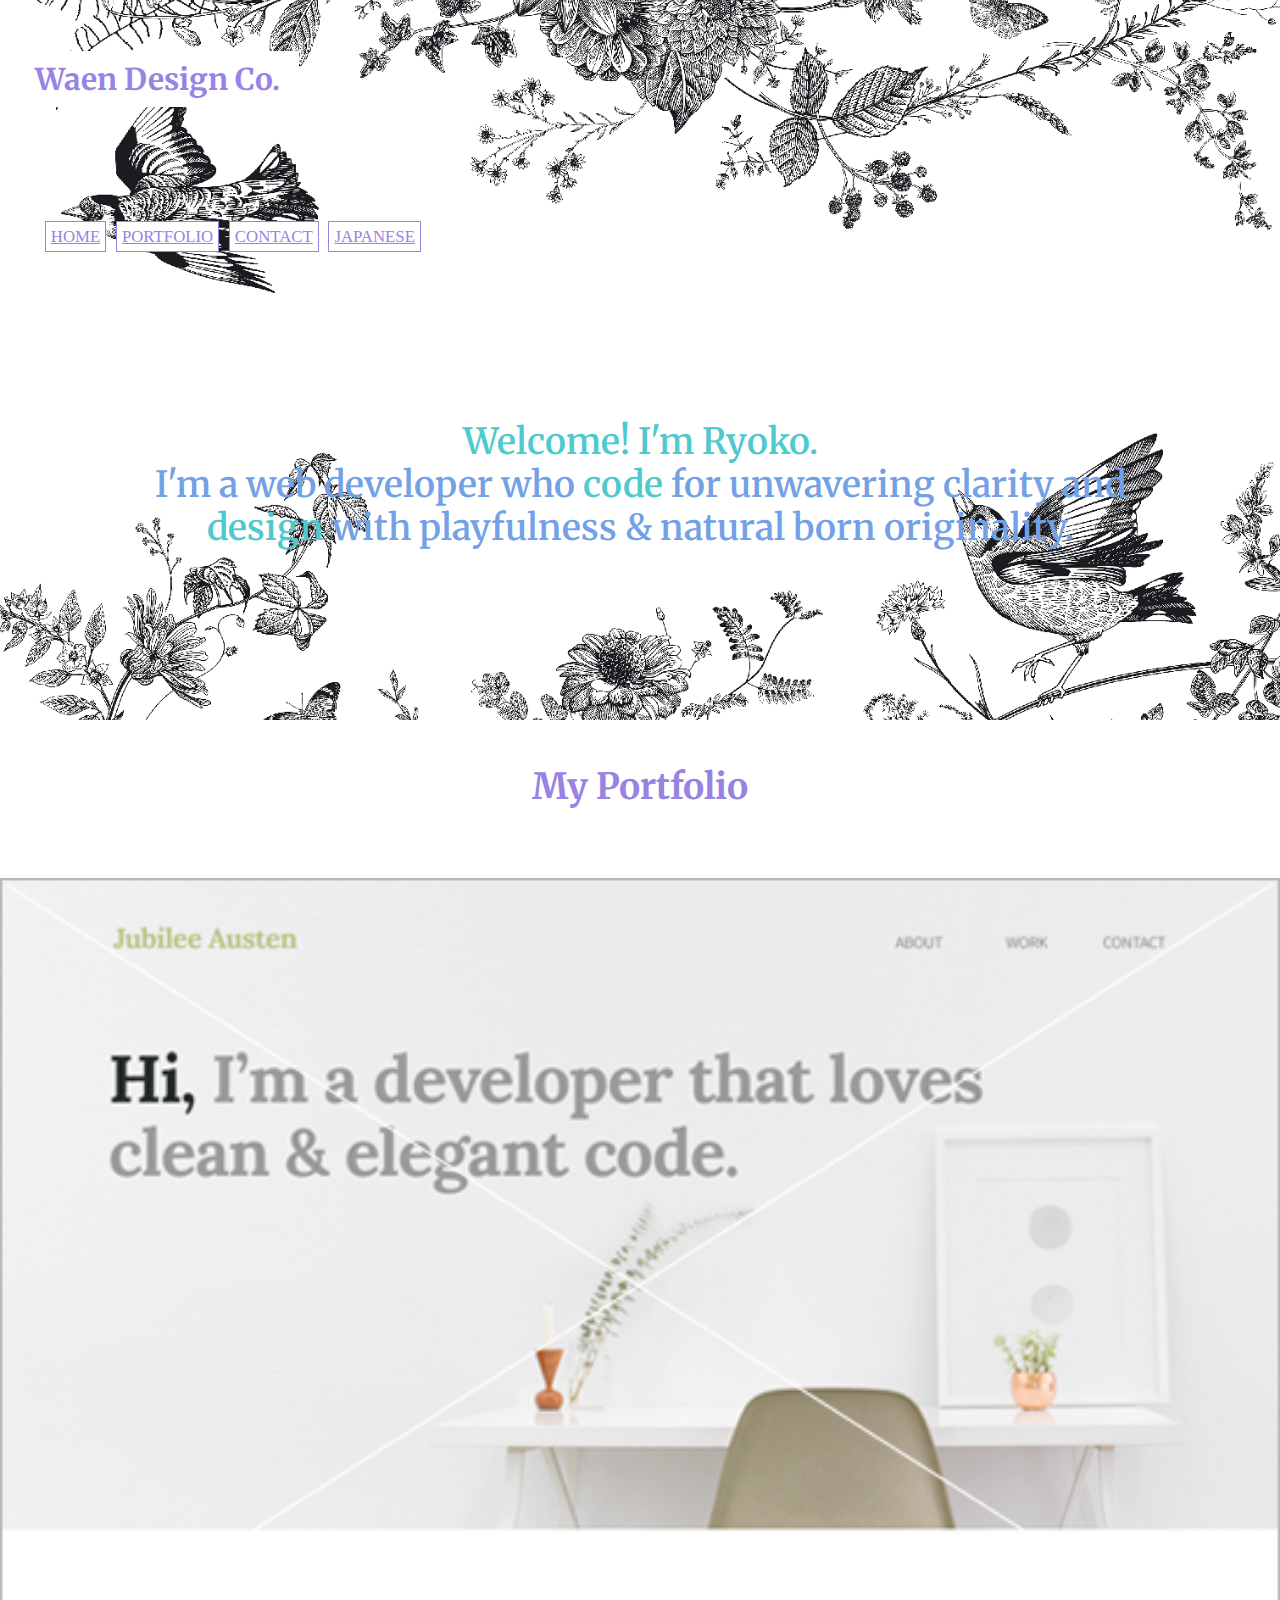
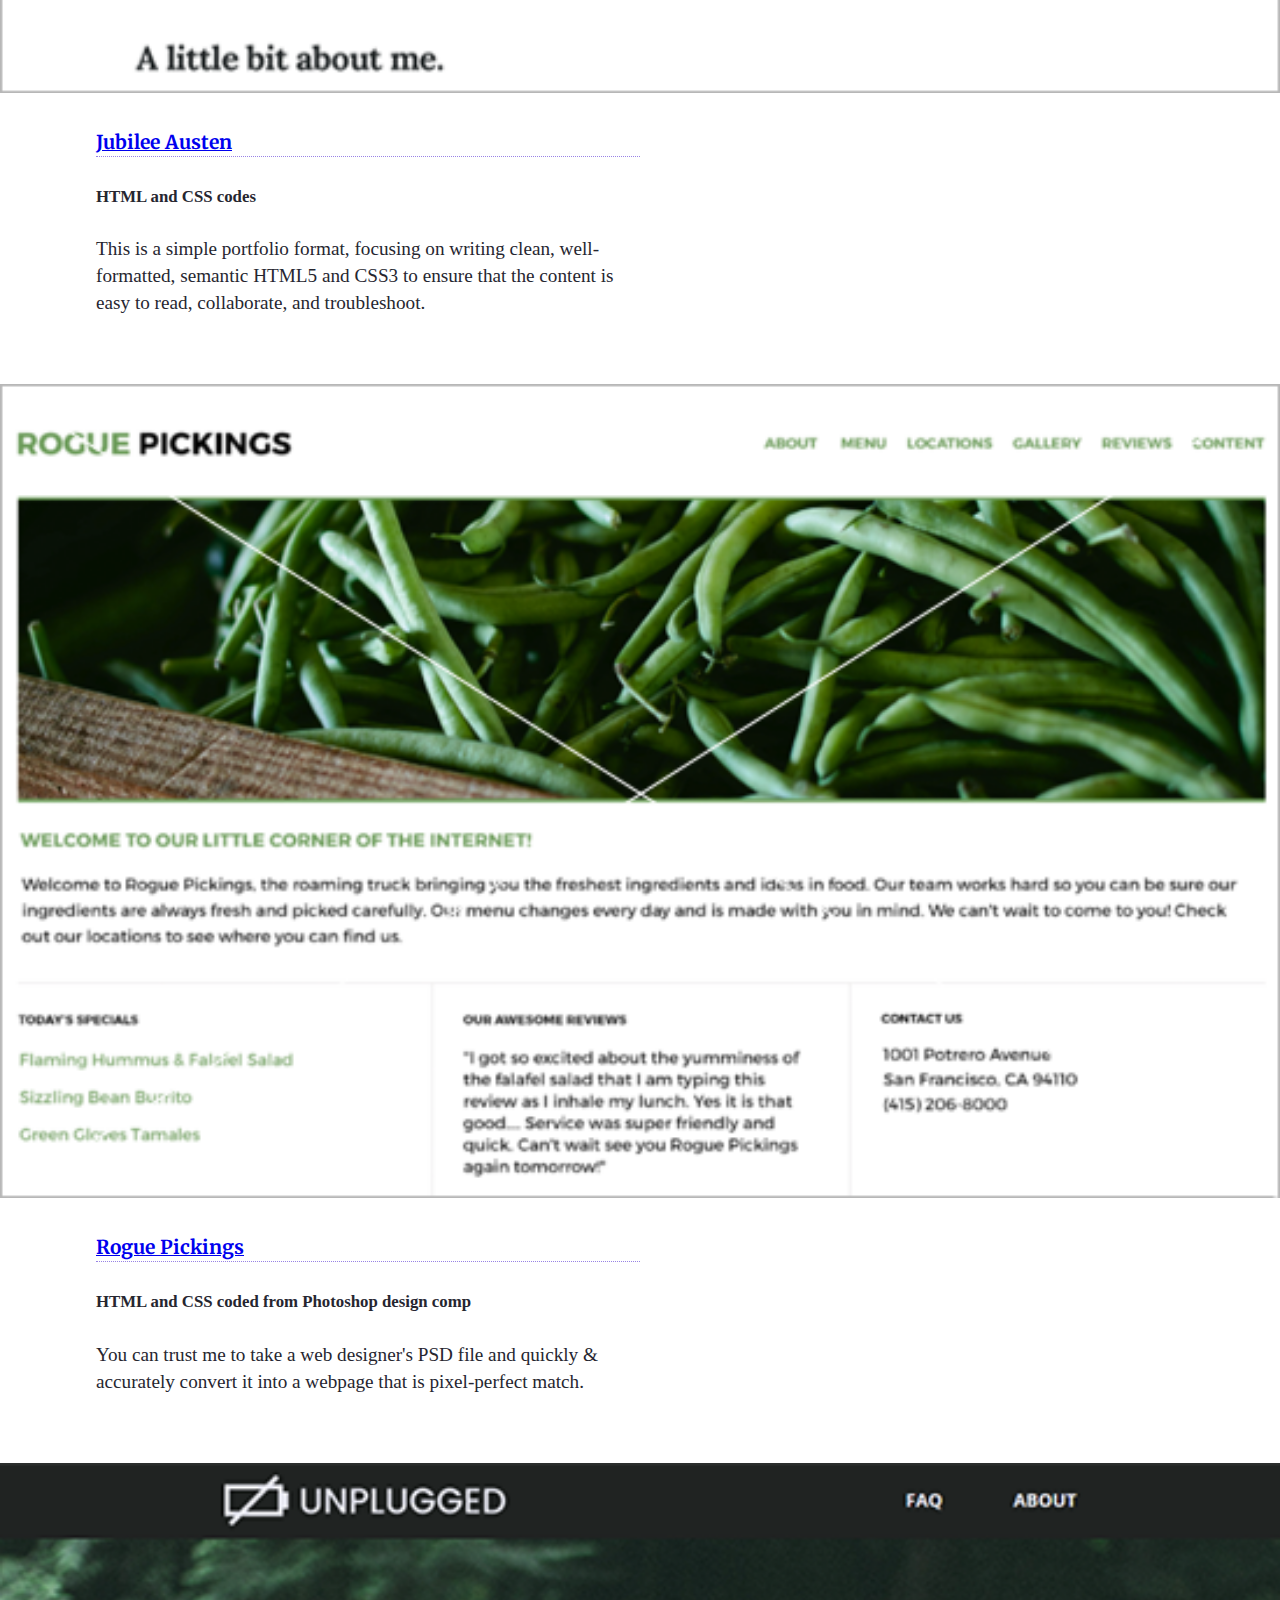
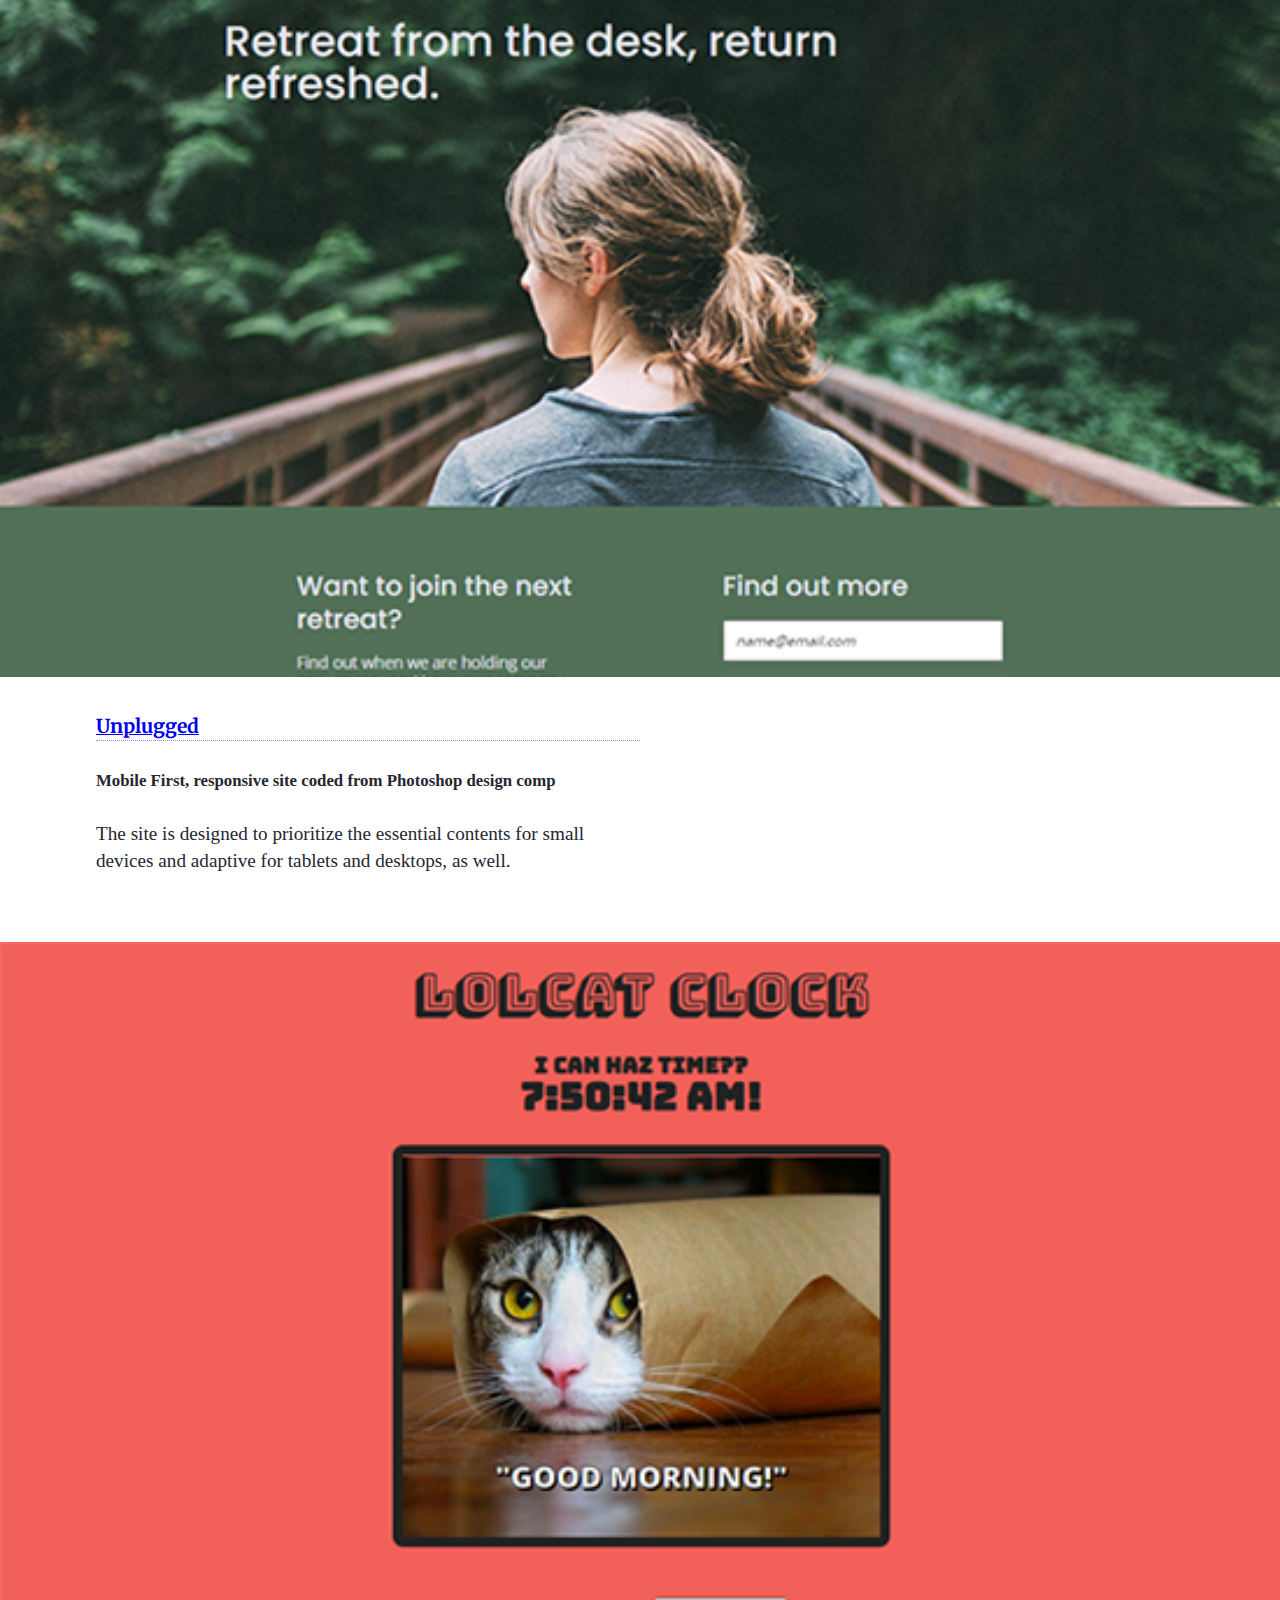
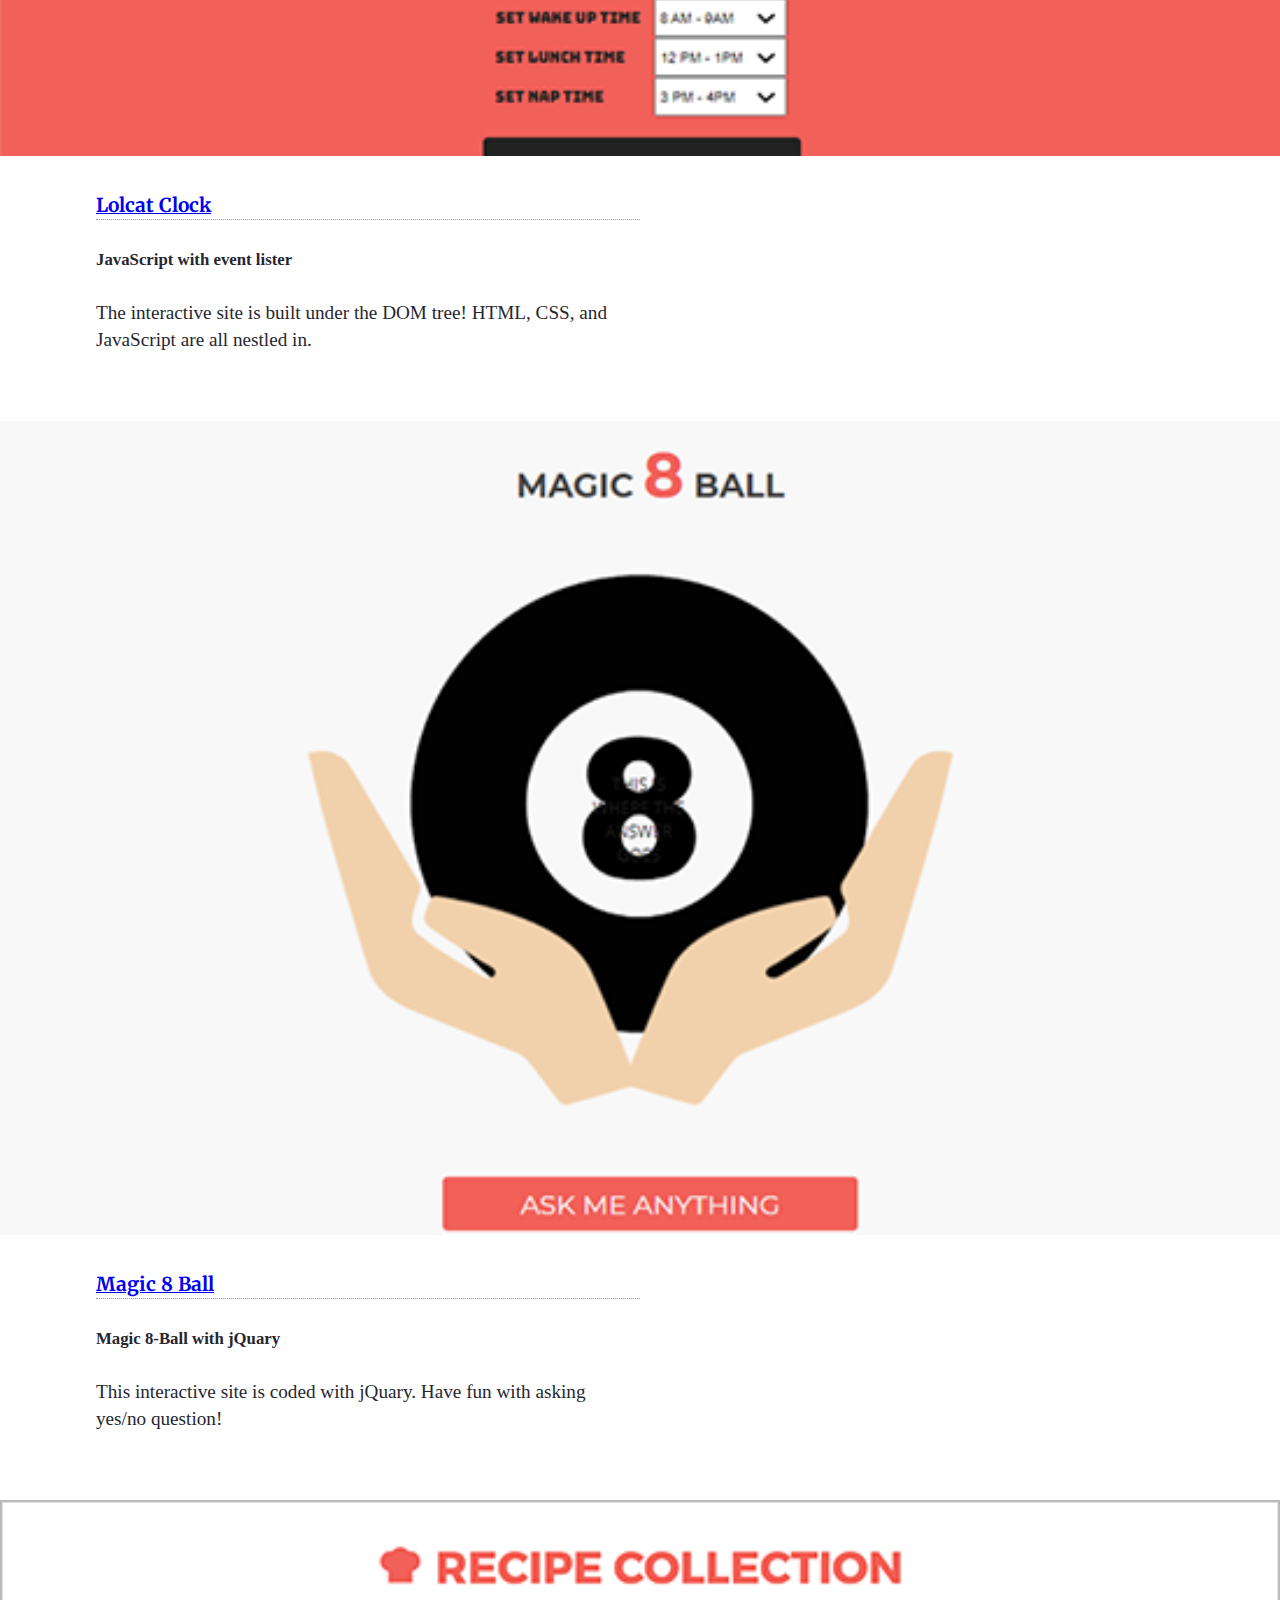
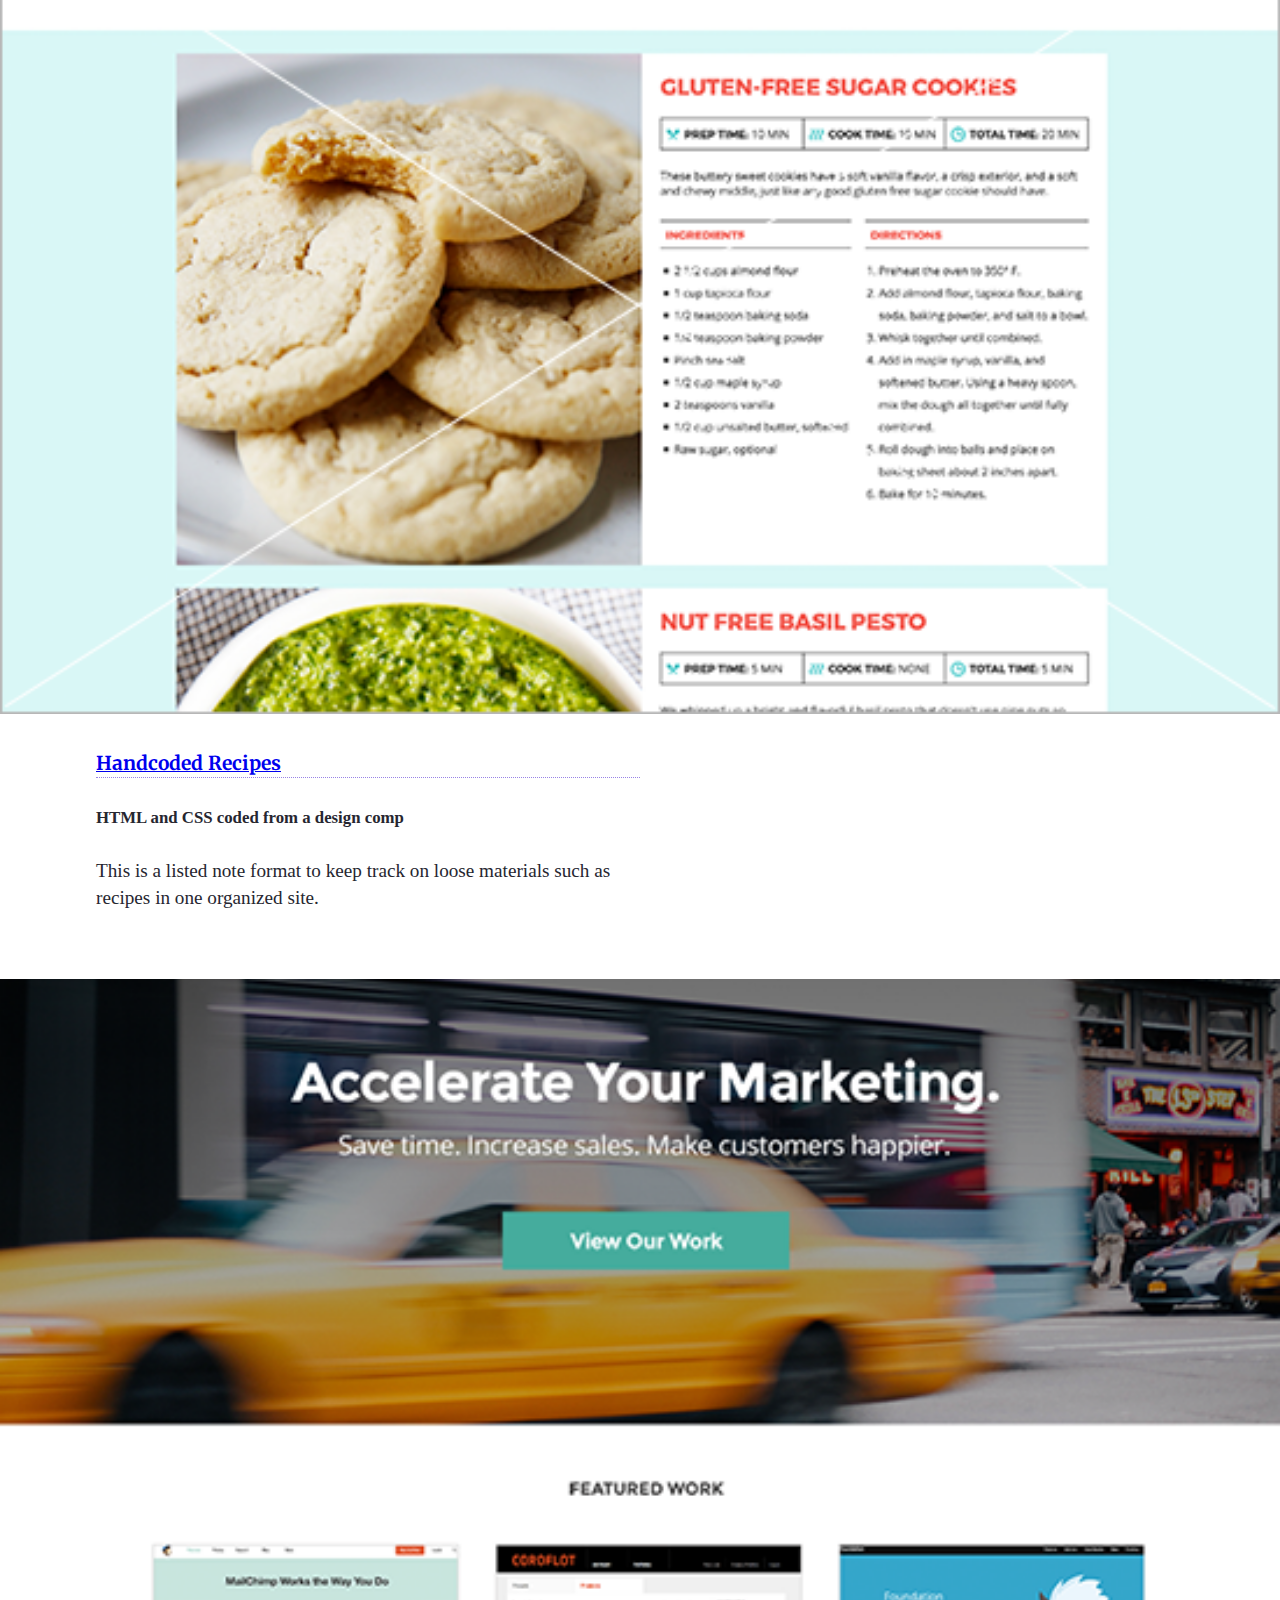
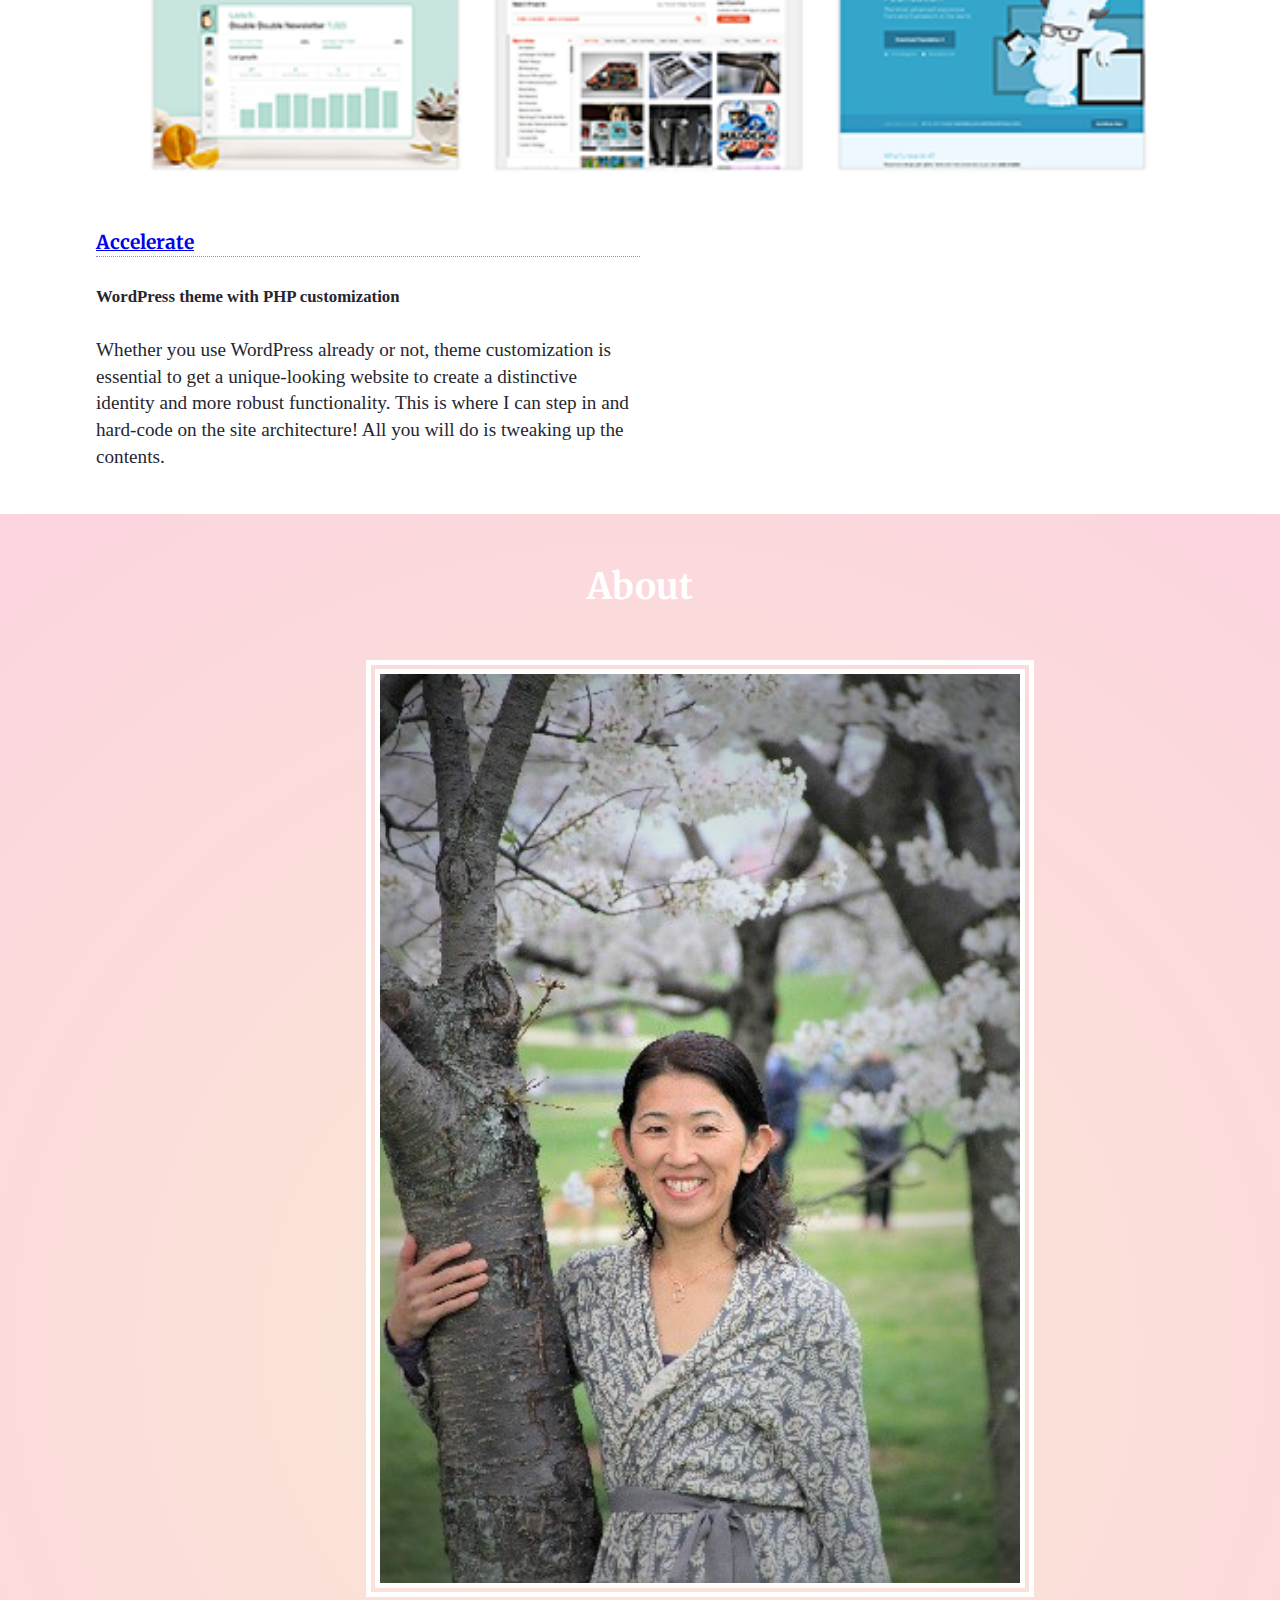
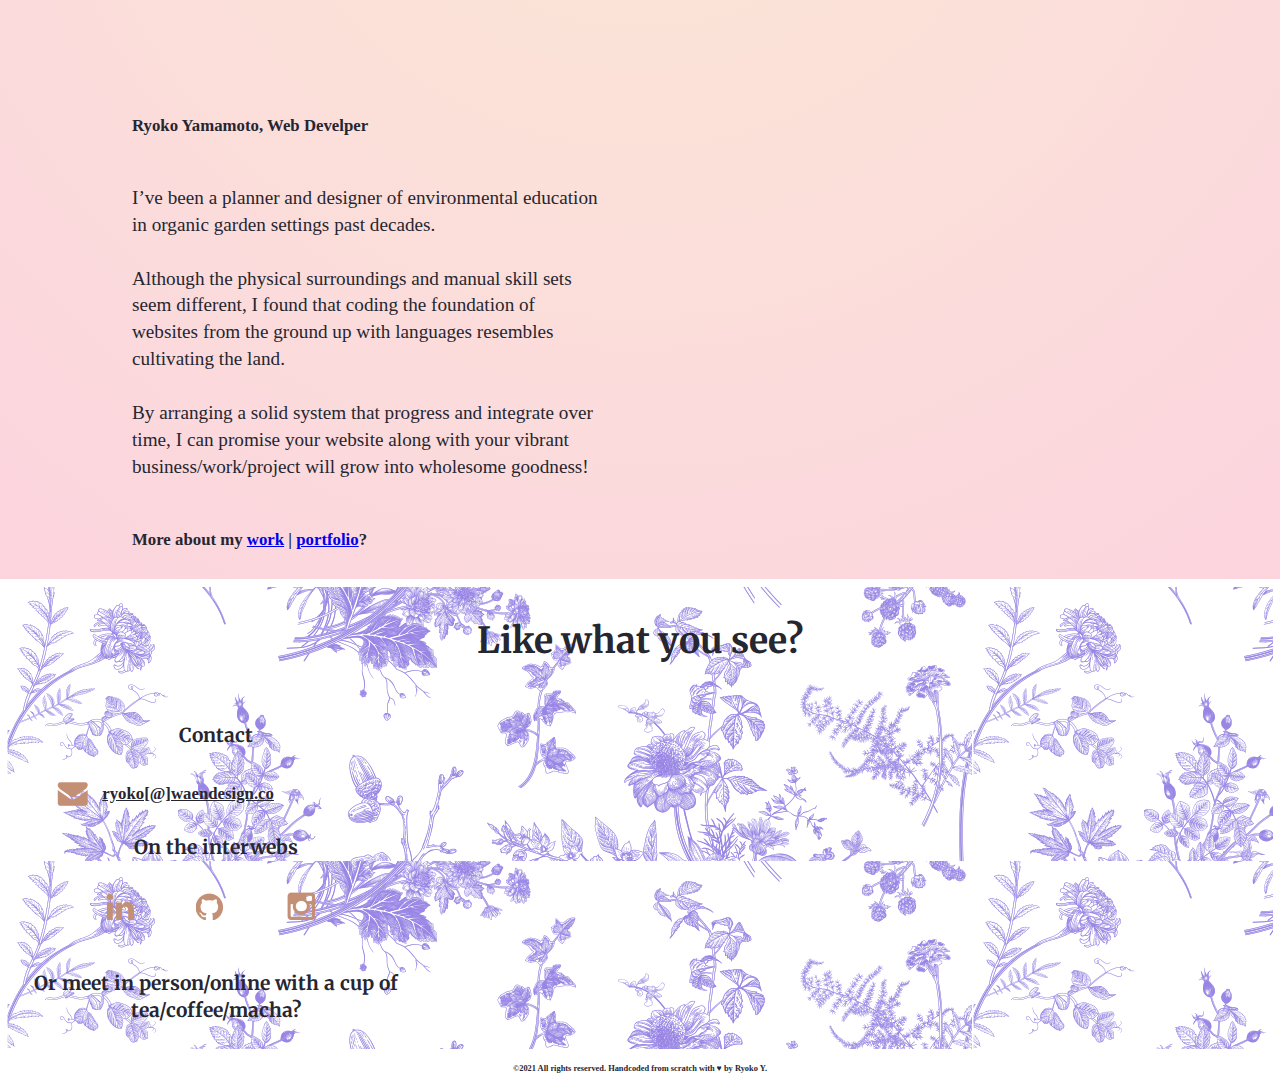
==== index.html @ ccf28d82 "initial commit" ====
<!doctype html>
<html lang="en">

<head>
  <meta charset="utf-8">
  <title>RY | Home</title>
  <meta name="description" content="">
  <meta name="viewport" content="width=device-width, initial-scale=1">

  <meta property="og:title" content="">
  <meta property="og:type" content="">
  <meta property="og:url" content="">
  <meta property="og:image" content="">

  <link rel="manifest" href="site.webmanifest">
  <link rel="apple-touch-icon" href="icon.png">
  <!-- Place favicon.ico in the root directory -->

  <link rel="stylesheet" href="css/normalize.css">
  <link rel="stylesheet" href="css/main.css">
  <link href="https://fonts.googleapis.com/css2?family=Merriweather:wght@700&display=swap" rel="stylesheet" type="text/css">
  <link href="https://fonts.googleapis.com/css2?family=Montserrat:wght@400;600&display=swap" rel="stylesheet" type="text/css">
  <link href="https://fonts.googleapis.com/css2?family=Noto+Sans+JP:wght@400;700&family=Noto+Serif+JP:wght@400;700&display=swap" rel="stylesheet" type="text/css">
  <link rel="stylesheet" href="https://use.fontawesome.com/releases/v5.14.0/css/all.css" integrity="sha384-HzLeBuhoNPvSl5KYnjx0BT+WB0QEEqLprO+NBkkk5gbc67FTaL7XIGa2w1L0Xbgc" crossorigin="anonymous">
  <meta name="theme-color" content="#fafafa">
</head>
  <!-- Hello, welcome to Ryoko's html :) -->
   <body>
  <!-- Add your site or application content here -->
      <header>
        <div class="full-width">
          <div class="half-width">
            <h3>Waen Design Co.</h3>
          </div>
          <div class="half-width">
            <nav>
              <ul>
                <li><a href="index.html">Home</a></li>
                <li><a href="#portfolio">Portfolio</a></li>
                <li><a href="#contact">Contact</a></li>
                <li><a href="japanese/index.html" target="_blank">Japanese</a></li>
              </ul>
            </nav>
         </div>
         <div class="full-width">
           <h2><span>Welcome! I'm Ryoko.</span><br>I'm a web developer who <span>code</span> for unwavering clarity and <span>design</span> with playfulness &amp; natural born originality.</h2>
         </div>
       </div>
      </header>

      <main>
        <!-- Portfolio section -->
        <section id="portfolio">
          <div class="full-width">
            <div class="port-title">
              <h2>My Portfolio</h2>
            </div>
            <article class="pf">
              <div class="image-container"><a href="https://waendesignco.github.io/jubilee-austen-responsive/" target="_blank"><img src="img/jubilee-thumbnail.png" alt="Jubilee website" /></a>
              </div>
              <div class="container">
                <h3><a href="https://waendesignco.github.io/jubilee-austen-responsive/" target="_blank">Jubilee Austen</a></h3>
                <h5>HTML and CSS codes</h5>
                <p>This is a simple portfolio format, focusing on writing clean, well-formatted, semantic HTML5 and CSS3 to ensure that the content is easy to read, collaborate, and troubleshoot.</p>
              </div>
            </article>

            <article class="pf">
              <div class="image-container"><a href="https://waendesignco.github.io/206-rogue-pickings-responsive/" target="_blank"><img src="img/rogue-picklings-thumbnail.png" alt="Rogue website" /></a>
              </div>
              <div class="container">
                <h3><a href="https://waendesignco.github.io/206-rogue-pickings-responsive/" target="_blank">Rogue Pickings</a></h3>
                <h5>HTML and CSS coded from Photoshop design comp</h5>
                <p>You can trust me to take a web designer's PSD file and quickly & accurately convert it into a webpage that is pixel-perfect match.</p>
              </div>
            </article>

            <article class="pf">
              <div class="image-container"><a href="https://waendesignco.github.io/206-unplugged/" target="_blank"><img src="img/unplugged.png" alt="Unplugged" /></a>
              </div>
              <div class="container">
                <h3><a href="https://waendesignco.github.io/206-unplugged/" target="_blank">Unplugged</a></h3>
                <h5>Mobile First, responsive site coded from Photoshop design comp</h5>
                <p>The site is designed to prioritize the essential contents for small devices and adaptive for tablets and desktops, as well.</p>
              </div>
            </article>

            <article class="pf">
              <div class="image-container"><a href="https://waendesignco.github.io/lolcat-clock/" target="_blank"><img src="img/lolcat-clock.png" alt="Lolcat clock" /></a>
              </div>
              <div class="container">
                <h3><a href="https://waendesignco.github.io/lolcat-clock/" target="_blank">Lolcat Clock</a></h3>
                <h5>JavaScript with event lister</h5>
                <p>The interactive site is built under the DOM tree! HTML, CSS, and JavaScript are all nestled in.</p>
              </div>
            </article>

            <article class="pf">
              <div class="image-container"><a href="https://waendesignco.github.io/magic8ball/" target="_blank"><img src="img/magic-8-ball.png" alt="Magic 8 Ball" /></a>
              </div>
              <div class="container">
                <h3><a href="https://waendesignco.github.io/magic8ball/" target="_blank">Magic 8 Ball</a></h3>
                <h5>Magic 8-Ball with jQuary</h5>
                <p>This interactive site is coded with jQuary. Have fun with asking yes/no question!</p>
              </div>
            </article>

            <article class="pf">
              <div class="image-container"><a href="https://waendesignco.github.io/handcoded-recipes/" target="_blank"><img src="img/recipe-thumbnail.png" alt="Three recipes" /></a>
              </div>
              <div class="container">
                <h3><a href="https://waendesignco.github.io/handcoded-recipes/" target="_blank">Handcoded Recipes</a></h3>
                <h5>HTML and CSS coded from a design comp</h5>
                <p>This is a listed note format to keep track on loose materials such as recipes in one organized site.</p>
              </div>
            </article>

            <article class="pf">
              <div class="image-container"><a href="https://waendesignco.github.io/206-accelerate-childtheme/" target="_blank"><img src="img/accelerate.png" alt="Accelerate Homepage" /></a>
              </div>
              <div class="container">
                <h3><a href="https://waendesignco.github.io/206-accelerate-childtheme/" target="_blank">Accelerate</a></h3>
                <h5>WordPress theme with PHP customization</h5>
                <p>Whether you use WordPress already or not, theme customization is essential to get a unique-looking website to create a distinctive identity and more robust functionality. This is where I can step in and hard-code on the site architecture! All you will do is tweaking up the contents.</p>
              </div>
            </article>
          </div>
        </section>

        <!-- About section -->
        <section id="about">
          <div class="full-width">
            <div class="title">
              <h2>About</h2>
            </div>
            <div class="about-image-container">
              <img class="about-img" src="img/about-ryoko.jpg" alt="Ryoko" />
            </div>
            <div class="container">
              <div class="about-container">
                <h5>Ryoko Yamamoto, Web Develper</h5>
                <p>I’ve been a planner and designer of environmental education in organic garden settings past decades.<br><br>Although the physical surroundings and manual skill sets seem different, I found that coding the foundation of websites from the ground up with languages resembles cultivating the land. <br><br>By arranging a solid system that progress and integrate over time, I can promise your website along with your vibrant business/work/project will grow into wholesome goodness!</p>
                <h5>More about my <a href="work/index.html" target="_blank">work</a> | <a href="#portfolio">portfolio</a>?</h5>
              </div>
            </div>
          </div>
        </section>

        <!-- content section -->
        <section id="contact">
          <div class="full-width">
            <div class="contact-title">
              <h2>Like what you see?</h2>
            </div>
            <div class="third-width">
              <contaner>
                <h4>Contact</h4>
                <img id="envelope" src="img/icon-envelope.png" alt="envelope icon" /><a href="mailto:ryoko@waendesign.co">ryoko[@]waendesign.co</a>
              </container>
            </div>
            <div class="third-width">
              <container>
                <h4>On the interwebs</h4>
                <ul id="socialmedia">
                  <li><a href="https://www.linkedin.com/in/yamamoto-ryoko/" target="_blank"><img src="img/icon-linkedin.png" alt="Linkedin icon" /></a></li>
                  <li><a href="https://github.com/waendesignco" target="_blank"><img src="img/icon-github.png" alt="Github icon" /></a></li>
                  <li><a href="https://www.instagram.com/waendesignco/" target="_blank"><img src="img/icon-instagram.png" alt="Instagram icon" /></a></li>
                </ul>
              </container>
            </div>
            <div class="third-width">
              <h4>Or meet in person/online with a cup of tea/coffee/macha?</h4>
            </div>
          </div>
        </section>

        <!-- footer -->
        <footer>
           <div class="full-length">
              <h5>&copy;2021 All rights reserved. Handcoded from scratch with &hearts; by Ryoko Y.</h5>
           </div>
        </footer>
      </main>

  <script src="js/vendor/modernizr-3.11.2.min.js"></script>
  <script src="js/plugins.js"></script>
  <script src="js/main.js"></script>

  <!-- Google Analytics: change UA-XXXXX-Y to be your site's ID. -->
  <script>
    window.ga = function () { ga.q.push(arguments) }; ga.q = []; ga.l = +new Date;
    ga('create', 'UA-XXXXX-Y', 'auto'); ga('set', 'anonymizeIp', true); ga('set', 'transport', 'beacon'); ga('send', 'pageview')
  </script>
  <script src="https://www.google-analytics.com/analytics.js" async></script>
 </body>

</html>
---- css/main.css ----
/*! HTML5 Boilerplate v8.0.0 | MIT License | https://html5boilerplate.com/ */

/* main.css 2.1.0 | MIT License | https://github.com/h5bp/main.css#readme */
/*
 * What follows is the result of much research on cross-browser styling.
 * Credit left inline and big thanks to Nicolas Gallagher, Jonathan Neal,
 * Kroc Camen, and the H5BP dev community and team.
 */

/* ==========================================================================
   Base styles: opinionated defaults
   ========================================================================== */

html {
  color: #222;
  font-size: 1em;
  line-height: 1.4;
}

/*
 * Remove text-shadow in selection highlight:
 * https://twitter.com/miketaylr/status/12228805301
 *
 * Vendor-prefixed and regular ::selection selectors cannot be combined:
 * https://stackoverflow.com/a/16982510/7133471
 *
 * Customize the background color to match your design.
 */

::-moz-selection {
  background: #b3d4fc;
  text-shadow: none;
}

::selection {
  background: #b3d4fc;
  text-shadow: none;
}

/*
 * A better looking default horizontal rule
 */

hr {
  display: block;
  height: 1px;
  border: 0;
  border-top: 1px solid #ccc;
  margin: 1em 0;
  padding: 0;
}

/*
 * Remove the gap between audio, canvas, iframes,
 * images, videos and the bottom of their containers:
 * https://github.com/h5bp/html5-boilerplate/issues/440
 */

audio,
canvas,
iframe,
img,
svg,
video {
  vertical-align: middle;
}

/*
 * Remove default fieldset styles.
 */

fieldset {
  border: 0;
  margin: 0;
  padding: 0;
}

/*
 * Allow only vertical resizing of textareas.
 */

textarea {
  resize: vertical;
}

/* ==========================================================================
   Author's custom styles
   ========================================================================== */
   /****** BASE STYLES ******/
   html {
     height: 100%
   }

   body {
     height: 100%
     font-family: 'Montserrat', sans-serif;
     font-size: 1.5em;
     font-weight: normal;
     color: #262630;
   }

   /****** GRID ******/
   .full-width {
     width: 100%;
     margin: 0 auto;
     overflow: auto;
   }

   .half-width {
     width: 50%;
     float: left;
   }

   /****** HEADER ******/
   header {
     height: 30em;
     background: url('../img/hero-img.png');
     background-size: cover;
     background-position: center;
     overflow: auto;
   }

   .full-width {
     display: flex;
     flex-flow: column;
   }

   header h3 {
     width: 180%;
     margin: 1.7em 0.5em;
     padding: 0.2em;
     background: white;
     border: 1px solid #FFFFFF;
     font-size: 1.25em;
     color: #9883E5;
     text-align: center;
   }

   nav {
     width: 100%;
     display: flex;
     flex-flow: column;
     padding: 1em 1em;
   }

   nav ul {
     width: 100%;
     display: flex;
     justify-content: center;
     align-content: flex-start;
     flex-wrap: wrap;
     margin: 0 1em;
   }

   nav ul li {
     margin: 0.2em;
   }

   nav ul li a {
     background: white;
     border: 0.1em solid #9883E5;
     font-size: 0.7em;
     color: #9883E5;
     text-align: center;
     text-transform: uppercase;
     padding: 0.3em 0.3em;
   }

   header h2 {
     width: 85%;
     clear: both;
     font-family: 'Merriweather', serif;
     font-size: 1em;
     font-weight: 600;
     line-height: 1.2em;
     color: #72A1E5FF;
     margin: auto;
     text-align: center;
   }

   header h2 span {
     font-size: 1em;
     color: #50C9CEFF;
   }

   /****** PORTFOLIO ******/
   #portfolio {
     height: auto;
   }

   .port-title {
   	padding: 0.2em 0;
   	font-family:'Merriweather', serif;
   	font-size: 0.8em;
   	font-weight: bold;
   	color: #9883E5FF;
     text-align:center;
   }

   .pf {
   	 margin: 1em 0;
     overflow: auto;
     width: 100%;
     display: flex;
     flex-flow: column;

   }

   .image-container {
     width: 100%;
     height: auto;
   }

   .image-container img {
     width: 100%;
     padding-left: 0;
     overflow: auto;
   	 float: left;
     display: flex;
     justify-content: center;
   }

   .container {
   	float: left;
   	padding: 0.5em 0 0 0.5em;
   	width: 95%;
   	height: auto;
    box-sizing: border-box;
    text-align: left;
    display: inline-block;
   }

   .container h3 {
     font-size: 0.8em;
     border-bottom: 0.1em dotted #9883E5FF;
   }

   /****** ABOUT ******/
   #about {
     height: auto;
     background: hsla(30, 82%, 91%, 1);
     background: radial-gradient(circle, hsla(30, 82%, 91%, 1) 0%, hsla(344, 87%, 91%, 1) 100%);
     background: -moz-radial-gradient(circle, hsla(30, 82%, 91%, 1) 0%, hsla(344, 87%, 91%, 1) 100%);
     background: -webkit-radial-gradient(circle, hsla(30, 82%, 91%, 1) 0%, hsla(344, 87%, 91%, 1) 100%);
   }

   .title h2 {
     padding: 0.3em 0;
     font-family:'Merriweather', serif;
     font-size: 1em;
     font-weight: bold;
     color: #FFFFFF;
     text-align:center;
  }

   .about-image-container {
     width: 100%;
     height: auto;
     display: flex;
     justify-content: center;
   }

   .about-img {
     width: 50%;
     height: auto;
     border: 0.4em double #FFFFFF;
     margin: auto;
   }

   .about-container {
     display: flex;
     flex-flow: row wrap;
     padding: 0 0.5em;
   }

   h5 {
     font-size: 0.7em;
   }

   p {
     font-size: 0.5em;
     font-weight: lighter;
   }

   h3  {
     font-size: 1em;
     font-family:'Merriweather', serif;
   }

   /****** CONTACT ******/
   .contact-title h2{
     font-family:'Merriweather', serif;
     font-size: 1em;
     font-weight: bold;
     color: #262630;
     text-align:center;
   }

   #contact {
     height: auto;
     background: url('../img/footer-background.png');
     margin: 0.1em;
   }

   #contact .title {
     width: 100%;
     text-align:center;
     margin: auto;
     display: flex;
     justify-content: center;
   }

   h4 {
     text-align: center;
     color: #262630;
     font-family:'Merriweather', serif;
     font-size: 0.8em;
   }

   #envelope {
     padding-left: 2em;
     padding-right: 0.5em;
   }

   #contact a {
     text-align: center;
     color: #262630;
     font-weight: bold;
     font-size: 0.7em;
     padding-bottom: 0.5em;
   }

   ul {
     list-style: none;
   }

   ul#socialmedia {
     display: flex;
     flex-flow: row nowrap;
     text-align: : center;
   }

   ul img {
     margin: 0 auto;
     padding-left: 2.5em;
   }

   footer {
     text-align: center;
     font-size: 0.5em;
   }

   /****** Japanese page ******/
   .jap-serif {
     font-family: 'Noto+Serif+JP', serif;
   }

   .jap-sans {
     font-family: 'Noto+Sans+JP', sans-serif;
   }

   /****** WORK PAGE add later******/
   .temp h2 {
     padding-top: 10em;
     }

   /****** PORTFOLIO PAGE add later******/

   /****** CONTACT PAGE add later******/


/* ==========================================================================
   Helper classes
   ========================================================================== */

/*
 * Hide visually and from screen readers
 */

.hidden,
[hidden] {
  display: none !important;
}

/*
 * Hide only visually, but have it available for screen readers:
 * https://snook.ca/archives/html_and_css/hiding-content-for-accessibility
 *
 * 1. For long content, line feeds are not interpreted as spaces and small width
 *    causes content to wrap 1 word per line:
 *    https://medium.com/@jessebeach/beware-smushed-off-screen-accessible-text-5952a4c2cbfe
 */

.sr-only {
  border: 0;
  clip: rect(0, 0, 0, 0);
  height: 1px;
  margin: -1px;
  overflow: hidden;
  padding: 0;
  position: absolute;
  white-space: nowrap;
  width: 1px;
  /* 1 */
}

/*
 * Extends the .sr-only class to allow the element
 * to be focusable when navigated to via the keyboard:
 * https://www.drupal.org/node/897638
 */

.sr-only.focusable:active,
.sr-only.focusable:focus {
  clip: auto;
  height: auto;
  margin: 0;
  overflow: visible;
  position: static;
  white-space: inherit;
  width: auto;
}

/*
 * Hide visually and from screen readers, but maintain layout
 */

.invisible {
  visibility: hidden;
}

/*
 * Clearfix: contain floats
 *
 * For modern browsers
 * 1. The space content is one way to avoid an Opera bug when the
 *    `contenteditable` attribute is included anywhere else in the document.
 *    Otherwise it causes space to appear at the top and bottom of elements
 *    that receive the `clearfix` class.
 * 2. The use of `table` rather than `block` is only necessary if using
 *    `:before` to contain the top-margins of child elements.
 */

.clearfix::before,
.clearfix::after {
  content: " ";
  display: table;
}

.clearfix::after {
  clear: both;
}

/* ==========================================================================
   EXAMPLE Media Queries for Responsive Design.
   These examples override the primary ('mobile first') styles.
   Modify as content requires.
   ========================================================================== */

@media only screen and (min-width: 35em) {
  /* Style adjustments for viewports that meet the condition */
}

/***** TABLETS *****/
@media (min-width: 768px) {

}

/***** DESKTOPS *****/
@media (min-width: 1200px) {
  .third-width {
    width: 33%;
    float: left;
  }

  header {
    height: 30em;
    background: url('../img/hero-img.png');
    background-size: cover;
    background-position: center;
    overflow: auto;
  }

  header h3 {
    width: 9em;
    margin: 1.7em 0.5em;
    padding: 0.2em;
    background: white;
    border: 1px solid #FFFFFF;
    font-size: 1.25em;
    color: #9883E5;
    text-align: center;
  }

  nav {
    float: right;
    padding: 2.5em 1em;
  }

  nav ul {
    display: flex;
    justify-content: flex-start;
    margin: 0 1em;
  }

  nav ul li {
    margin: 0 0.2em;
  }

  nav ul li a {
    background: white;
    border: 0.1em solid #9883E5;
    font-size: 0.7em;
    color: #9883E5;
    text-align: center;
    text-transform: uppercase;
    padding: 0.3em 0.3em;
  }

  header h2 {
    font-size: 1.5em;
    padding: 3em 0;
  }

  .port-title {
   padding: 0.5em 0;
   font-size: 1em;
  }

  .image {
    padding-left: 2em;
    float: left;
  }
  .container {
   float: left;
   padding: 0.7em 0 0 4em;
   width: 50%;
   height: auto;
   box-sizing: border-box;
   text-align: left;
   display: inline-block;
  }

  /****** ABOUT ******/

  .title h2 {
    padding: 0.5em 0;
    font-family:'Merriweather', serif;
    font-size: 1.5em;
    font-weight: bold;
    color: #FFFFFF;
    text-align:center;
  }

  .about-img {
    border: 0.6em double #FFFFFF;
    display: flex;
    margin: 0 0 3em 5em;
  }

  .about-container {
    display: flex;
    flex-flow: row wrap;
    padding: 0 1.5em;
  }

  p {
    font-size: 0.8em;
    font-weight: lighter;
  }

  h3  {
    font-family:'Merriweather', serif;
  }

  /****** CONTACT ******/
  .contact-title h2{
    font-family:'Merriweather', serif;
    font-size: 1.5em;
    font-weight: bold;
    color: #262630;
    text-align:center;
  }

  #contact {
    height: auto;
    background: url('../img/footer-background.png');
    margin: 0.3em;
  }

  #contact .title {
    text-align:center;
    margin: auto;
  }

  h4 {
    text-align: center;
    color: #262630;
    font-family:'Merriweather', serif;
    font-size: 0.8em;
  }

  #envelope {
    padding-left: 2em;
    padding-right: 0.5em;
  }

  #contact a {
    text-align: center;
    color: #262630;
    font-weight: bold;
    font-size: 0.7em;
    padding-bottom: 0.5em;
  }

  ul {
    list-style: none;
  }

  ul#socialmedia {
    display: flex;
    flex-flow: row nowrap;
    text-align: : center;
  }

  ul img {
    margin: 0 auto;
    padding-left: 3.3em;
  }

  footer {
    text-align: center;
    font-size: 0.5em;
  }
}

@media print,
  (-webkit-min-device-pixel-ratio: 1.25),
  (min-resolution: 1.25dppx),
  (min-resolution: 120dpi) {
  /* Style adjustments for high resolution devices */
}

/* ==========================================================================
   Print styles.
   Inlined to avoid the additional HTTP request:
   https://www.phpied.com/delay-loading-your-print-css/
   ========================================================================== */

@media print {
  *,
  *::before,
  *::after {
    background: #fff !important;
    color: #000 !important;
    /* Black prints faster */
    box-shadow: none !important;
    text-shadow: none !important;
  }

  a,
  a:visited {
    text-decoration: underline;
  }

  a[href]::after {
    content: " (" attr(href) ")";
  }

  abbr[title]::after {
    content: " (" attr(title) ")";
  }

  /*
   * Don't show links that are fragment identifiers,
   * or use the `javascript:` pseudo protocol
   */
  a[href^="#"]::after,
  a[href^="javascript:"]::after {
    content: "";
  }

  pre {
    white-space: pre-wrap !important;
  }

  pre,
  blockquote {
    border: 1px solid #999;
    page-break-inside: avoid;
  }

  /*
   * Printing Tables:
   * https://web.archive.org/web/20180815150934/http://css-discuss.incutio.com/wiki/Printing_Tables
   */
  thead {
    display: table-header-group;
  }

  tr,
  img {
    page-break-inside: avoid;
  }

  p,
  h2,
  h3 {
    orphans: 3;
    widows: 3;
  }

  h2,
  h3 {
    page-break-after: avoid;
  }
}
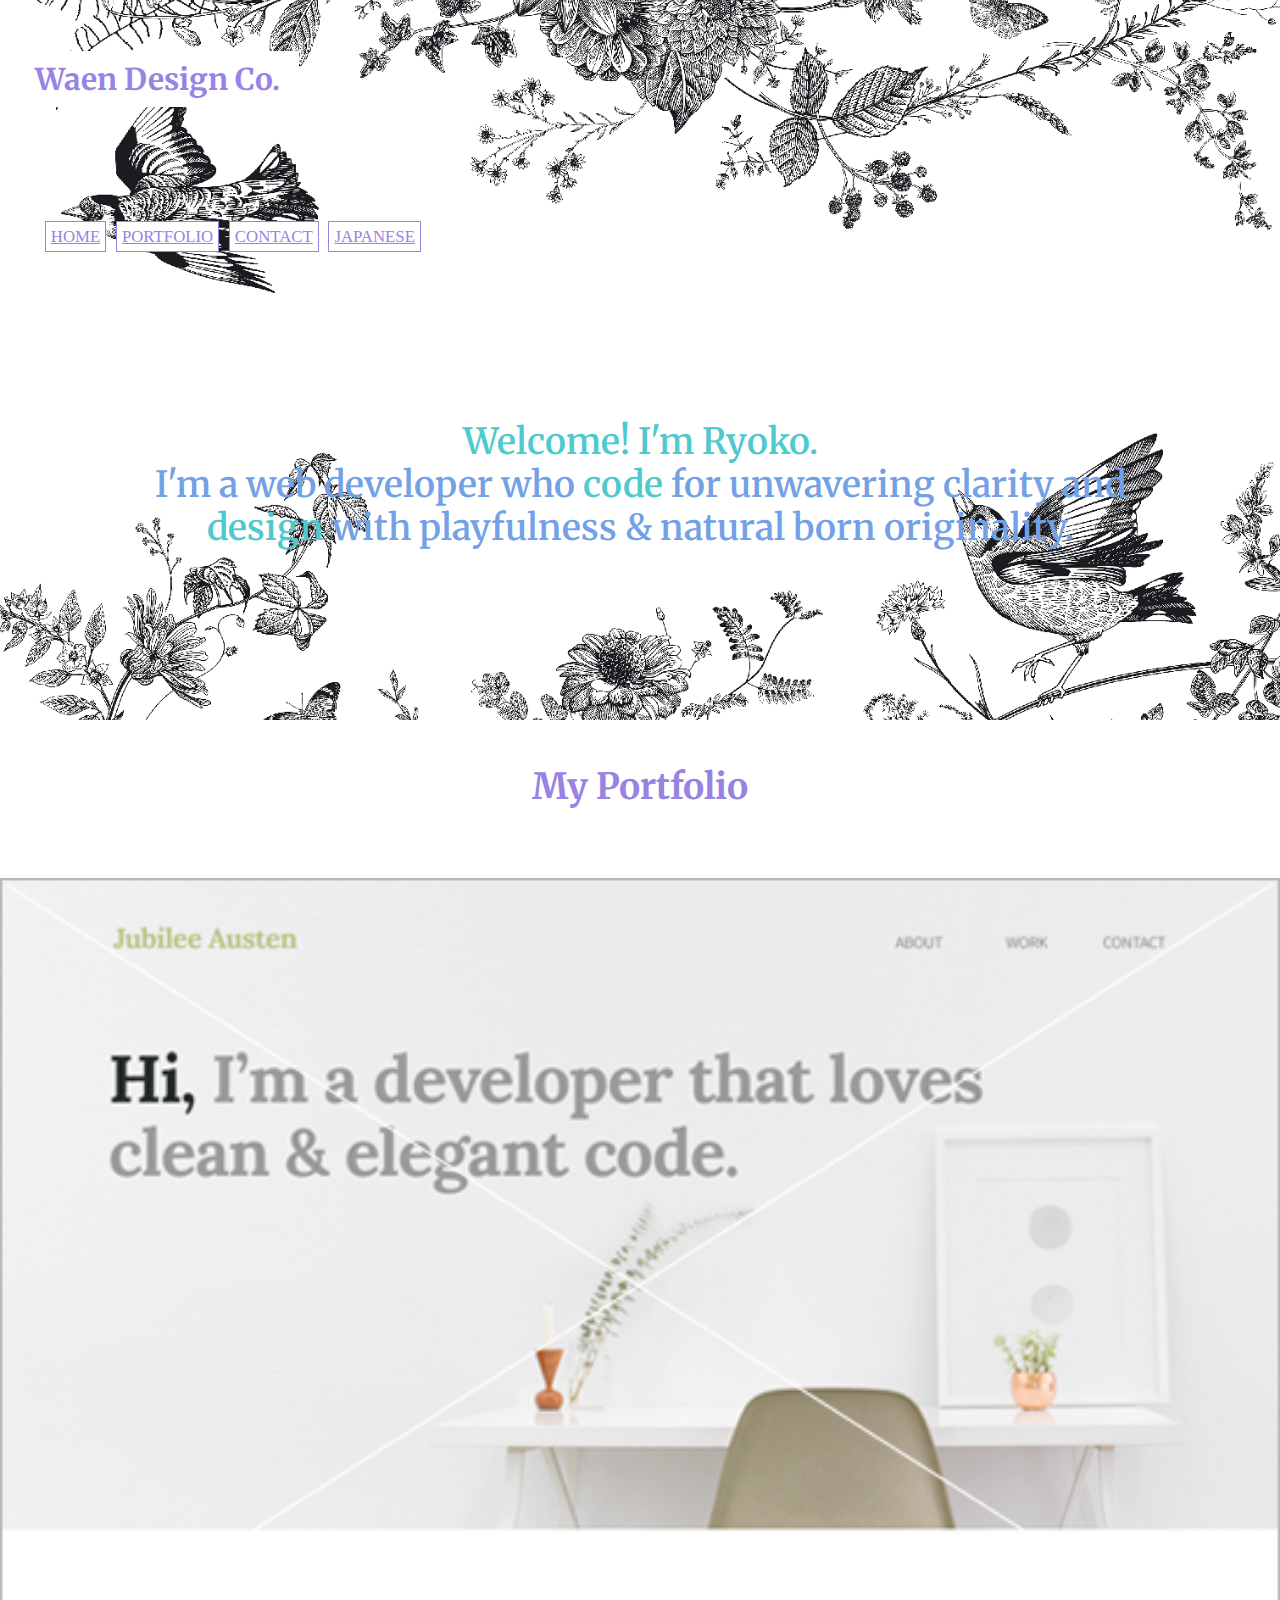
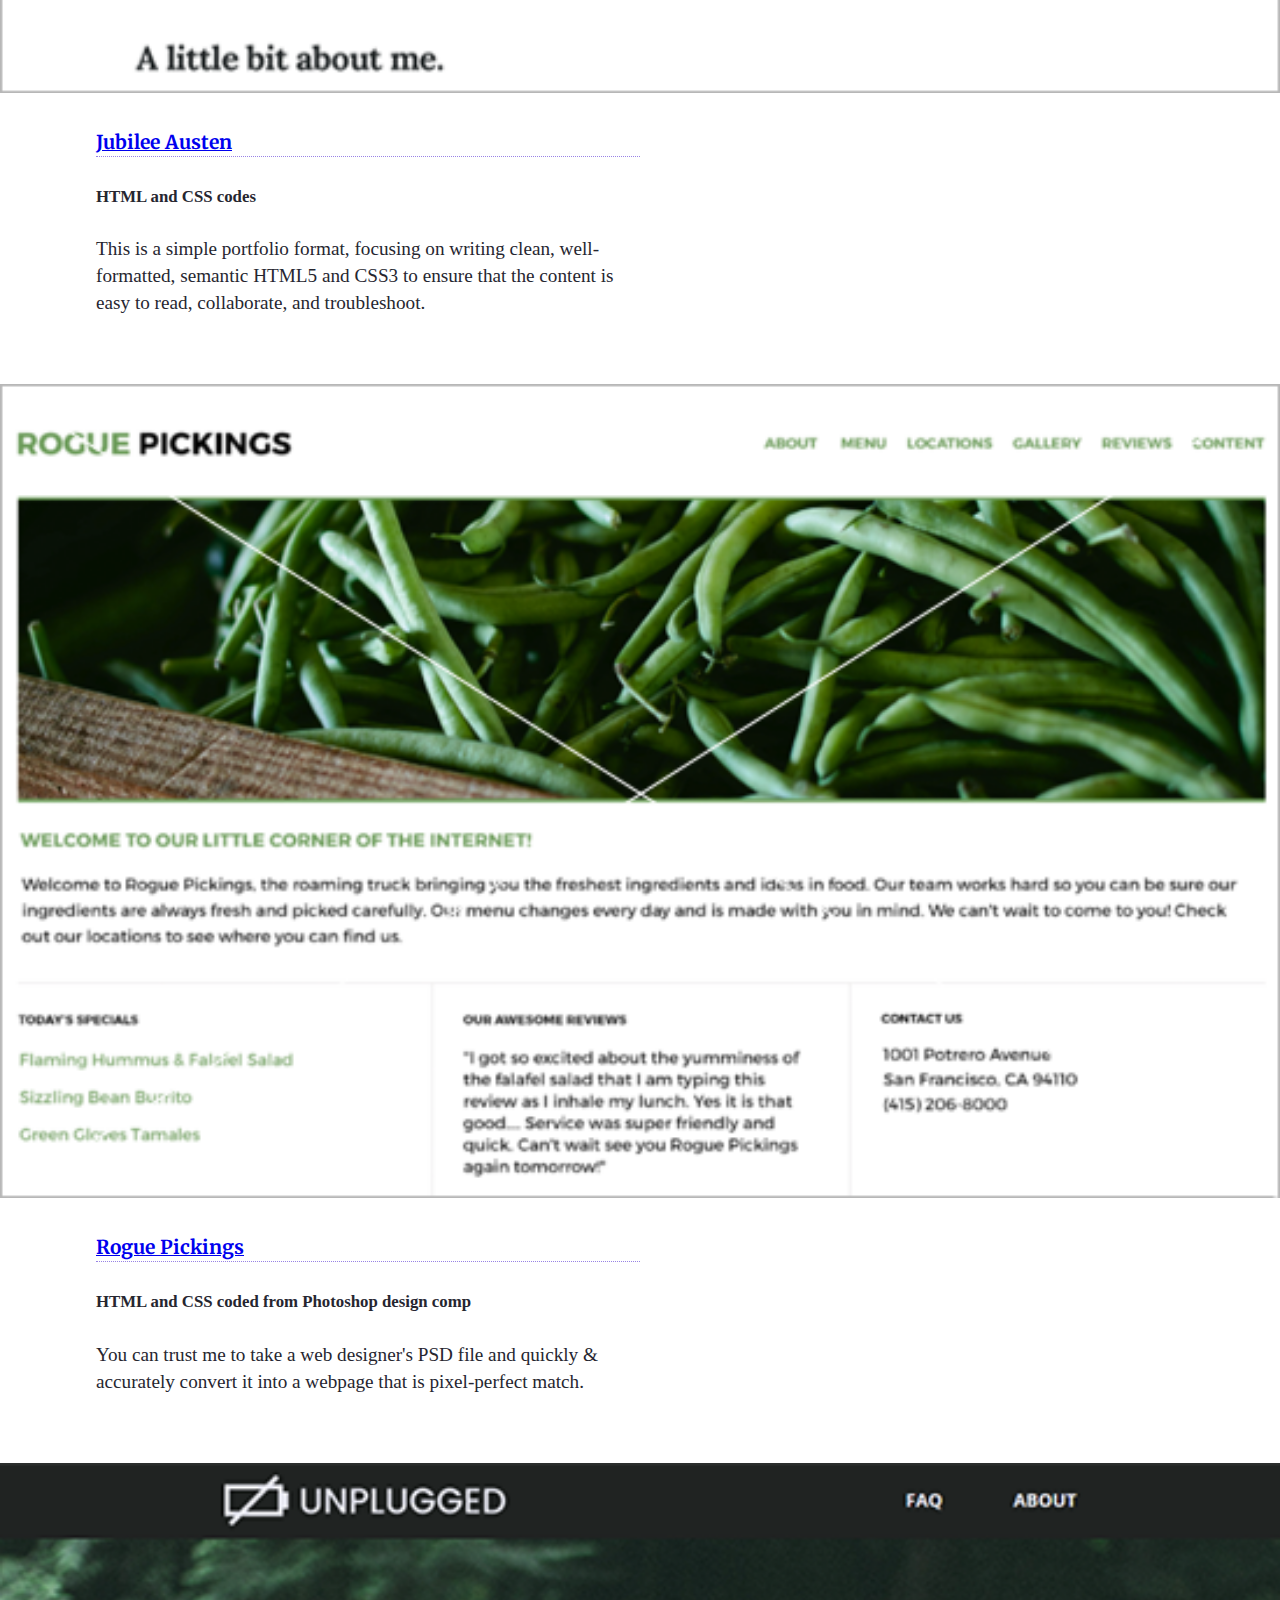
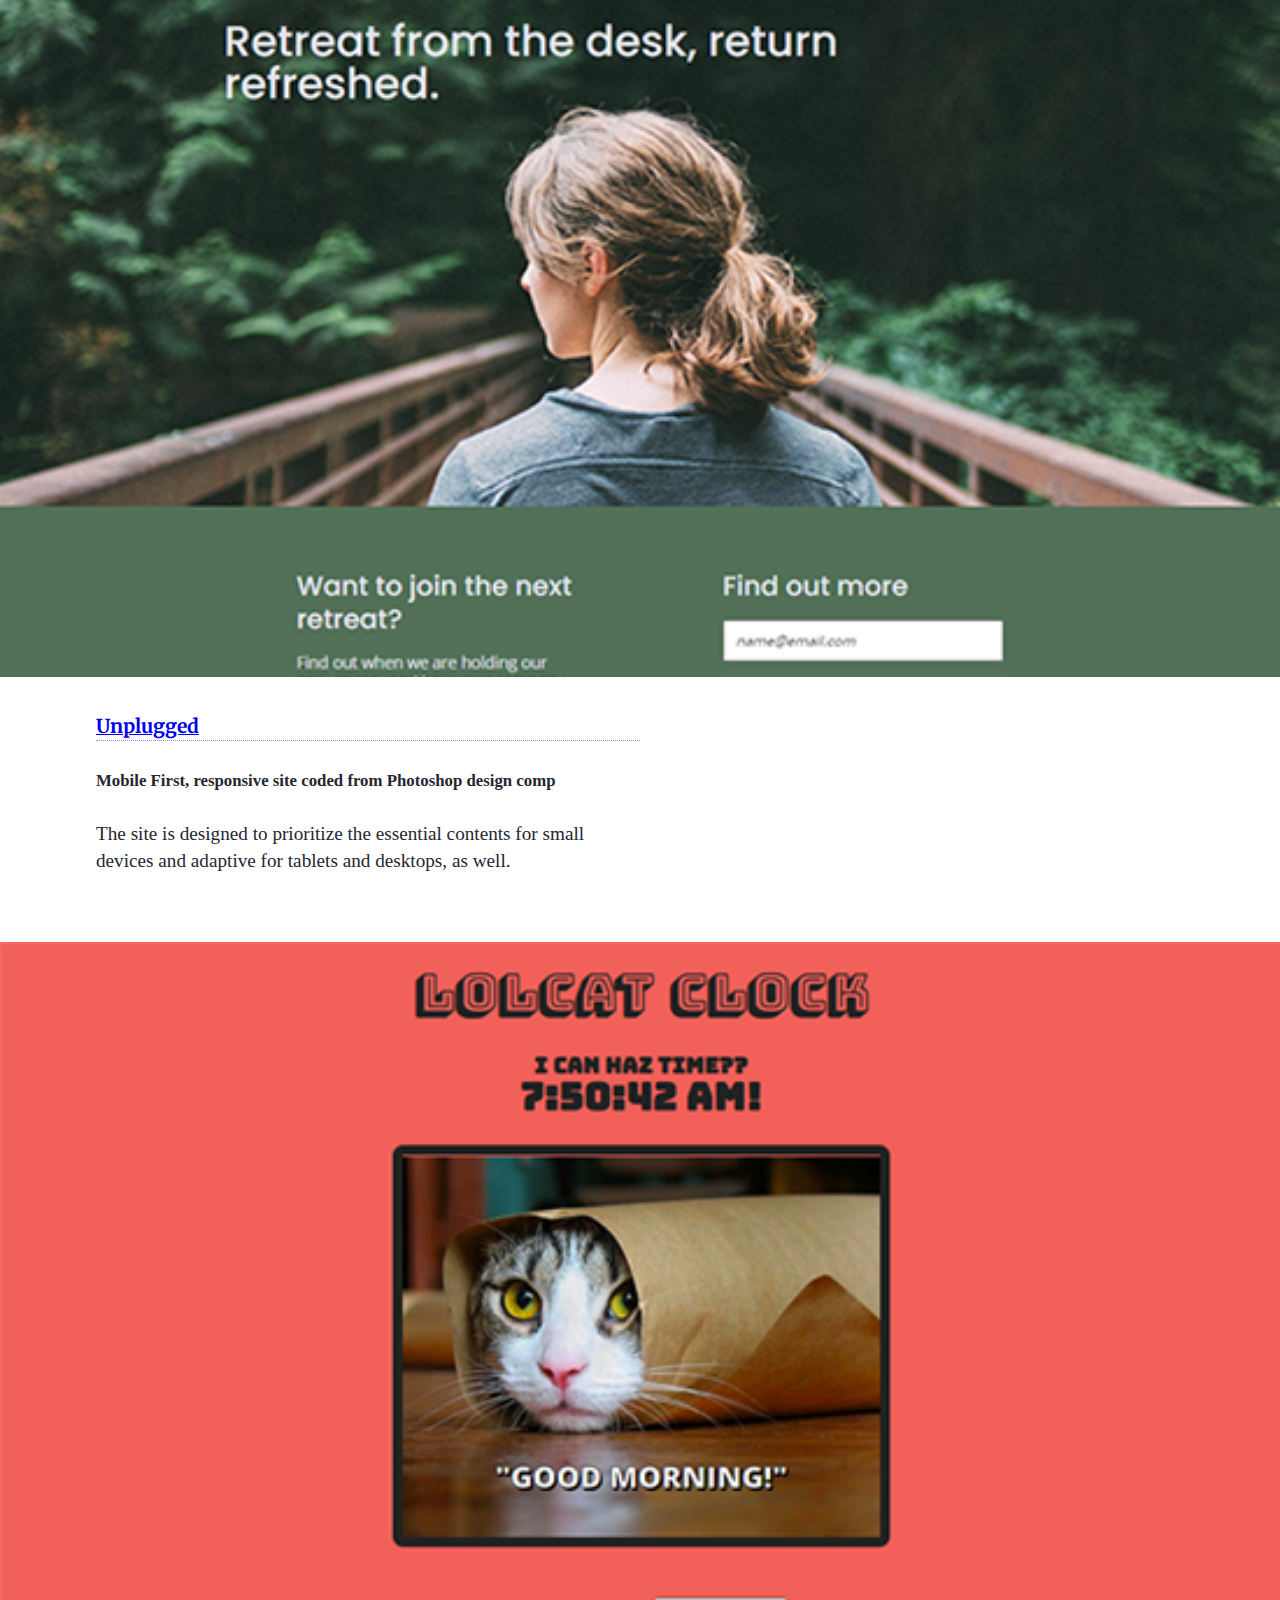
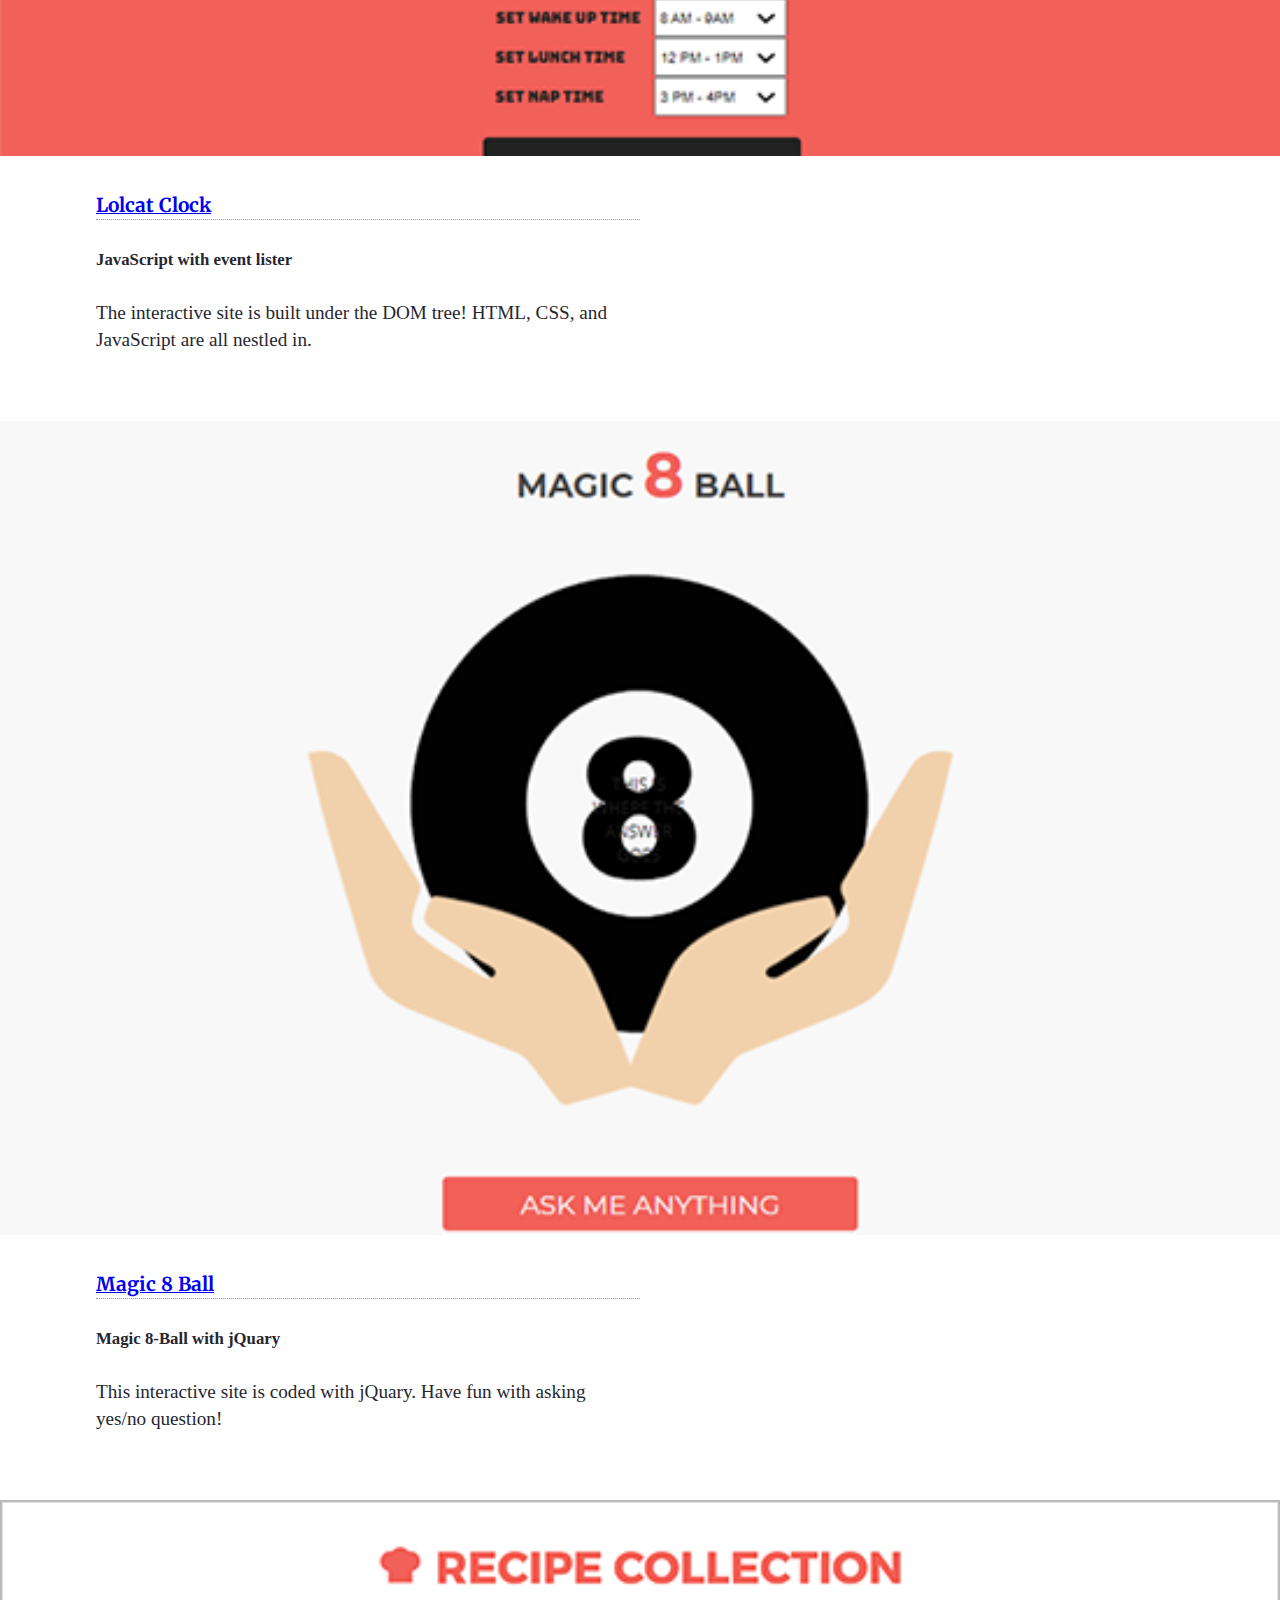
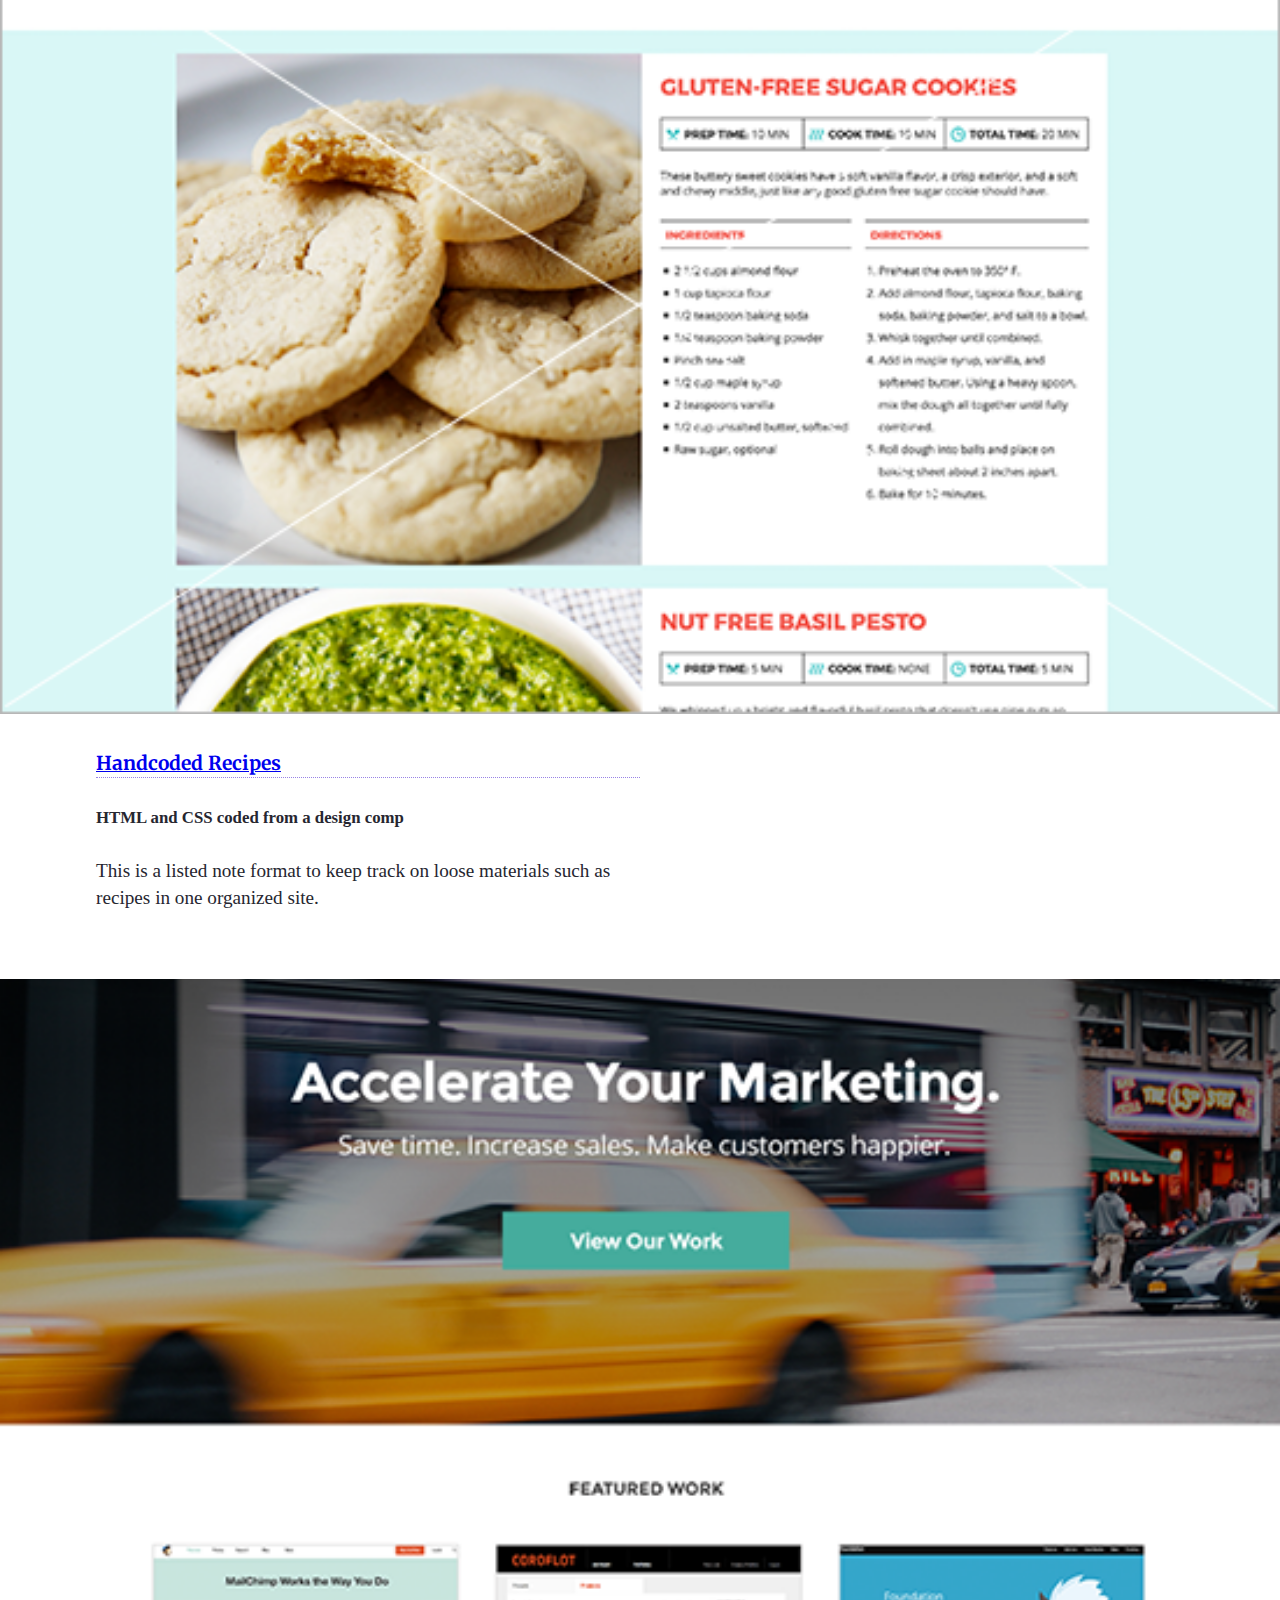
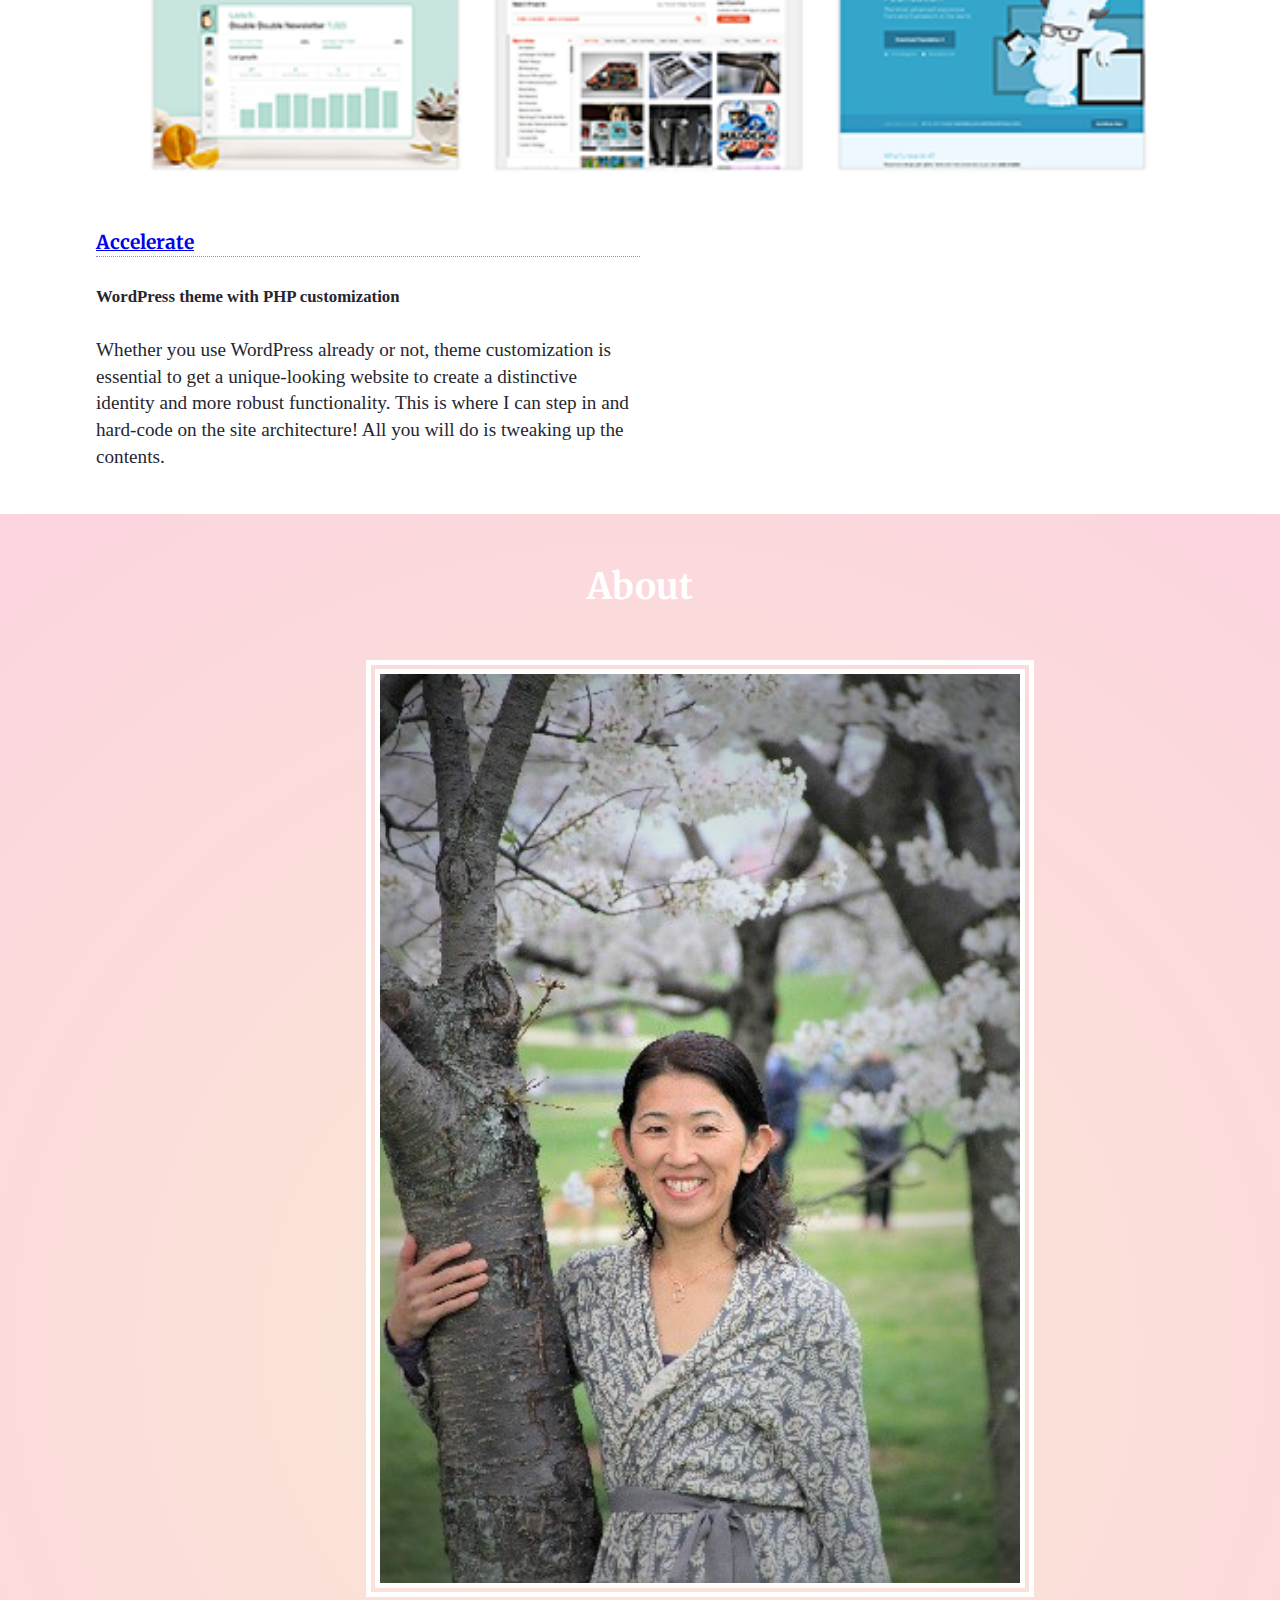
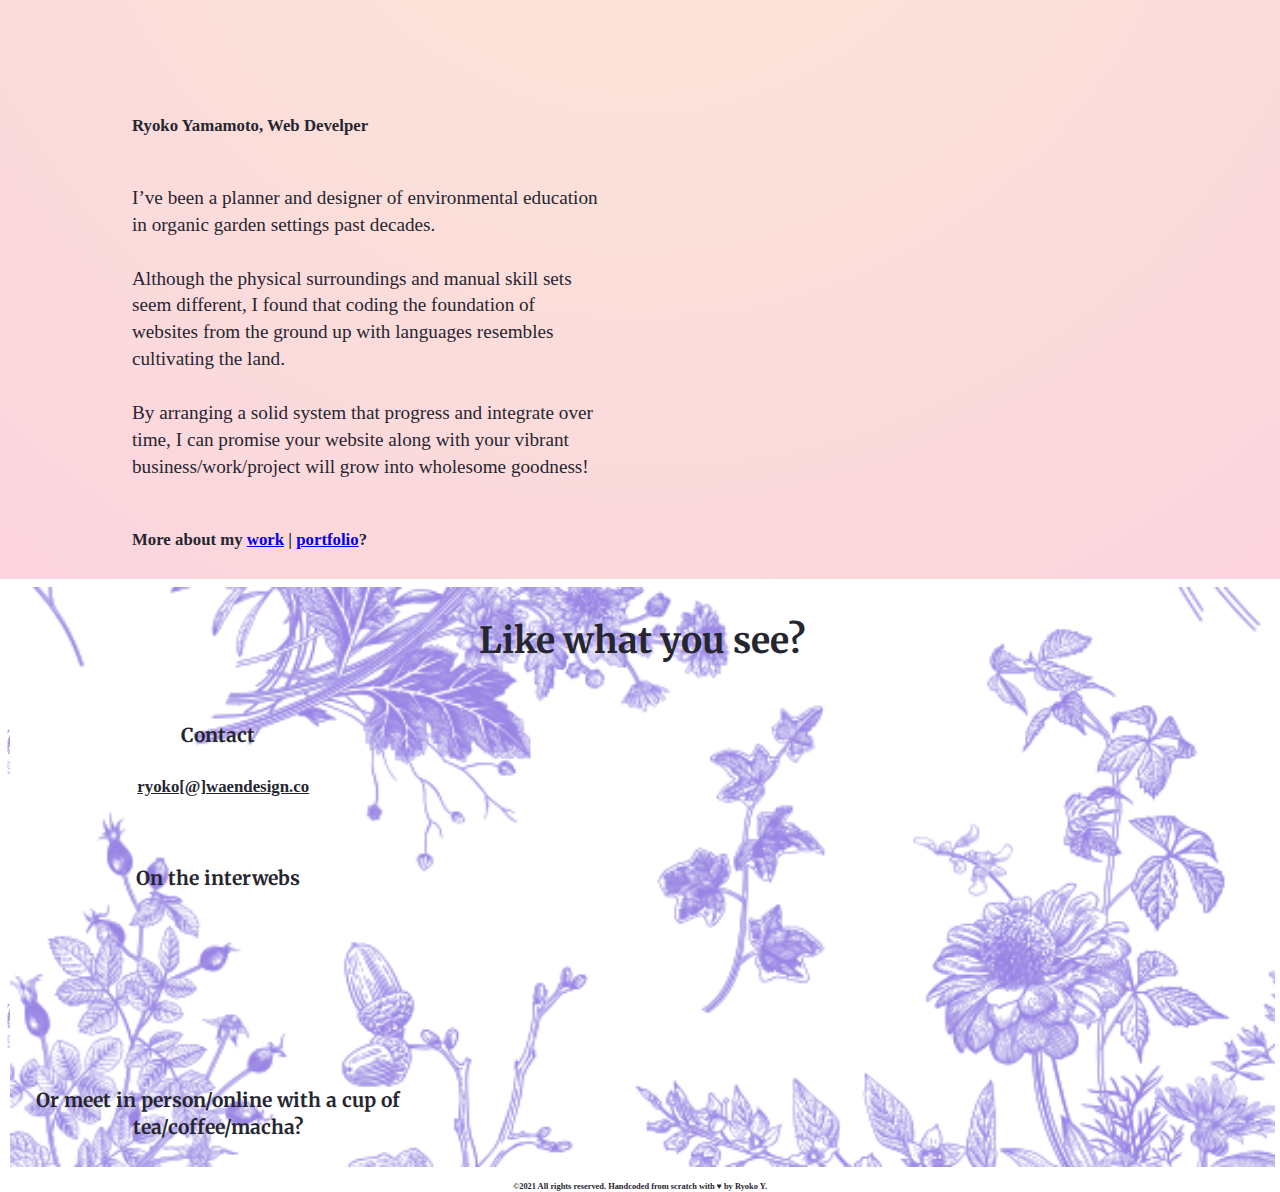
==== commit b466e543: "replace img icon into fontawesome" ====
--- a/index.html
+++ b/index.html
@@ -28,7 +28,7 @@
    <body>
   <!-- Add your site or application content here -->
       <header>
-        <div class="full-width">
+        <figure class="full-width">
           <div class="half-width">
             <h3>Waen Design Co.</h3>
           </div>
@@ -45,7 +45,7 @@
          <div class="full-width">
            <h2><span>Welcome! I'm Ryoko.</span><br>I'm a web developer who <span>code</span> for unwavering clarity and <span>design</span> with playfulness &amp; natural born originality.</h2>
          </div>
-       </div>
+       </figure>
       </header>
 
       <main>
@@ -56,8 +56,8 @@
               <h2>My Portfolio</h2>
             </div>
             <article class="pf">
-              <div class="image-container"><a href="https://waendesignco.github.io/jubilee-austen-responsive/" target="_blank"><img src="img/jubilee-thumbnail.png" alt="Jubilee website" /></a>
-              </div>
+              <figure class="image-container"><a href="https://waendesignco.github.io/jubilee-austen-responsive/" target="_blank"><img src="img/jubilee-thumbnail.png" alt="Jubilee website" /></a>
+              </figure>
               <div class="container">
                 <h3><a href="https://waendesignco.github.io/jubilee-austen-responsive/" target="_blank">Jubilee Austen</a></h3>
                 <h5>HTML and CSS codes</h5>
@@ -66,8 +66,8 @@
             </article>
 
             <article class="pf">
-              <div class="image-container"><a href="https://waendesignco.github.io/206-rogue-pickings-responsive/" target="_blank"><img src="img/rogue-picklings-thumbnail.png" alt="Rogue website" /></a>
-              </div>
+              <figure class="image-container"><a href="https://waendesignco.github.io/206-rogue-pickings-responsive/" target="_blank"><img src="img/rogue-picklings-thumbnail.png" alt="Rogue website" /></a>
+              </figure>
               <div class="container">
                 <h3><a href="https://waendesignco.github.io/206-rogue-pickings-responsive/" target="_blank">Rogue Pickings</a></h3>
                 <h5>HTML and CSS coded from Photoshop design comp</h5>
@@ -76,8 +76,8 @@
             </article>
 
             <article class="pf">
-              <div class="image-container"><a href="https://waendesignco.github.io/206-unplugged/" target="_blank"><img src="img/unplugged.png" alt="Unplugged" /></a>
-              </div>
+              <figure class="image-container"><a href="https://waendesignco.github.io/206-unplugged/" target="_blank"><img src="img/unplugged.png" alt="Unplugged" /></a>
+              </figure>
               <div class="container">
                 <h3><a href="https://waendesignco.github.io/206-unplugged/" target="_blank">Unplugged</a></h3>
                 <h5>Mobile First, responsive site coded from Photoshop design comp</h5>
@@ -86,8 +86,8 @@
             </article>
 
             <article class="pf">
-              <div class="image-container"><a href="https://waendesignco.github.io/lolcat-clock/" target="_blank"><img src="img/lolcat-clock.png" alt="Lolcat clock" /></a>
-              </div>
+              <figure class="image-container"><a href="https://waendesignco.github.io/lolcat-clock/" target="_blank"><img src="img/lolcat-clock.png" alt="Lolcat clock" /></a>
+              </figure>
               <div class="container">
                 <h3><a href="https://waendesignco.github.io/lolcat-clock/" target="_blank">Lolcat Clock</a></h3>
                 <h5>JavaScript with event lister</h5>
@@ -96,8 +96,8 @@
             </article>
 
             <article class="pf">
-              <div class="image-container"><a href="https://waendesignco.github.io/magic8ball/" target="_blank"><img src="img/magic-8-ball.png" alt="Magic 8 Ball" /></a>
-              </div>
+              <figure class="image-container"><a href="https://waendesignco.github.io/magic8ball/" target="_blank"><img src="img/magic-8-ball.png" alt="Magic 8 Ball" /></a>
+              </figure>
               <div class="container">
                 <h3><a href="https://waendesignco.github.io/magic8ball/" target="_blank">Magic 8 Ball</a></h3>
                 <h5>Magic 8-Ball with jQuary</h5>
@@ -106,8 +106,8 @@
             </article>
 
             <article class="pf">
-              <div class="image-container"><a href="https://waendesignco.github.io/handcoded-recipes/" target="_blank"><img src="img/recipe-thumbnail.png" alt="Three recipes" /></a>
-              </div>
+              <figure class="image-container"><a href="https://waendesignco.github.io/handcoded-recipes/" target="_blank"><img src="img/recipe-thumbnail.png" alt="Three recipes" /></a>
+              </figure>
               <div class="container">
                 <h3><a href="https://waendesignco.github.io/handcoded-recipes/" target="_blank">Handcoded Recipes</a></h3>
                 <h5>HTML and CSS coded from a design comp</h5>
@@ -116,8 +116,8 @@
             </article>
 
             <article class="pf">
-              <div class="image-container"><a href="https://waendesignco.github.io/206-accelerate-childtheme/" target="_blank"><img src="img/accelerate.png" alt="Accelerate Homepage" /></a>
-              </div>
+              <figure class="image-container"><a href="https://waendesignco.github.io/206-accelerate-childtheme/" target="_blank"><img src="img/accelerate.png" alt="Accelerate Homepage" /></a>
+              </figure>
               <div class="container">
                 <h3><a href="https://waendesignco.github.io/206-accelerate-childtheme/" target="_blank">Accelerate</a></h3>
                 <h5>WordPress theme with PHP customization</h5>
@@ -133,9 +133,9 @@
             <div class="title">
               <h2>About</h2>
             </div>
-            <div class="about-image-container">
+            <figure class="about-image-container">
               <img class="about-img" src="img/about-ryoko.jpg" alt="Ryoko" />
-            </div>
+            </figure>
             <div class="container">
               <div class="about-container">
                 <h5>Ryoko Yamamoto, Web Develper</h5>
@@ -148,30 +148,32 @@
 
         <!-- content section -->
         <section id="contact">
-          <div class="full-width">
+          <figure class="full-width">
             <div class="contact-title">
               <h2>Like what you see?</h2>
             </div>
             <div class="third-width">
-              <contaner>
+              <container>
                 <h4>Contact</h4>
-                <img id="envelope" src="img/icon-envelope.png" alt="envelope icon" /><a href="mailto:ryoko@waendesign.co">ryoko[@]waendesign.co</a>
+                <div class="email"><p class="fontawesome-icon"><i class="f0e0"></i></p><a href="mailto:ryoko@waendesign.co">ryoko[@]waendesign.co</a></div>
               </container>
             </div>
             <div class="third-width">
               <container>
                 <h4>On the interwebs</h4>
-                <ul id="socialmedia">
-                  <li><a href="https://www.linkedin.com/in/yamamoto-ryoko/" target="_blank"><img src="img/icon-linkedin.png" alt="Linkedin icon" /></a></li>
-                  <li><a href="https://github.com/waendesignco" target="_blank"><img src="img/icon-github.png" alt="Github icon" /></a></li>
-                  <li><a href="https://www.instagram.com/waendesignco/" target="_blank"><img src="img/icon-instagram.png" alt="Instagram icon" /></a></li>
-                </ul>
-              </container>
+                <div class="social-icons">
+                  <ul id="socialmedia">
+                    <li><a href="https://www.linkedin.com/in/yamamoto-ryoko/" target="_blank"><i class="fab fa-linkedin"></i></a></li>
+                    <li><a href="https://github.com/waendesignco" target="_blank"><i class="fab fa-github"></i></a></li>
+                    <li><a href="https://www.instagram.com/waendesignco/" target="_blank"><i class="fab fa-instagram"></i></a></li>
+                  </ul>
+                </container>
+              </div>
             </div>
             <div class="third-width">
               <h4>Or meet in person/online with a cup of tea/coffee/macha?</h4>
             </div>
-          </div>
+          </figure>
         </section>
 
         <!-- footer -->
--- a/css/main.css
+++ b/css/main.css
@@ -99,6 +99,14 @@
      color: #262630;
    }
 
+   img {
+     width: 100%;
+   }
+
+   figure {
+     margin: 0;
+   }
+
    /****** GRID ******/
    .full-width {
      width: 100%;
@@ -114,9 +122,8 @@
    /****** HEADER ******/
    header {
      height: 30em;
-     background: url('../img/hero-img.png');
+     background: url('../img/hero-img.png')center no-repeat #9883E5;
      background-size: cover;
-     background-position: center;
      overflow: auto;
    }
 
@@ -288,6 +295,13 @@
    }
 
    /****** CONTACT ******/
+   #contact .full-width{
+     height: auto;
+     background: url('../img/footer-background.png')center no-repeat #9883E5;
+     background-size: cover;
+     margin: 0.1em;
+   }
+
    .contact-title h2{
      font-family:'Merriweather', serif;
      font-size: 1em;
@@ -296,20 +310,6 @@
      text-align:center;
    }
 
-   #contact {
-     height: auto;
-     background: url('../img/footer-background.png');
-     margin: 0.1em;
-   }
-
-   #contact .title {
-     width: 100%;
-     text-align:center;
-     margin: auto;
-     display: flex;
-     justify-content: center;
-   }
-
    h4 {
      text-align: center;
      color: #262630;
@@ -317,13 +317,22 @@
      font-size: 0.8em;
    }
 
-   #envelope {
-     padding-left: 2em;
+   .email {
+     display: flex;
+     justify-content: center;
+     flex-flow: row nowrap;
+   }
+
+   p.fontawesome-icon .f0e0 {
+     width: 3em;
+     height: auto;
+     color: #527158;
      padding-right: 0.5em;
    }
 
    #contact a {
-     text-align: center;
+     display: flex;
+     justify-content: center;
      color: #262630;
      font-weight: bold;
      font-size: 0.7em;
@@ -336,13 +345,14 @@
 
    ul#socialmedia {
      display: flex;
-     flex-flow: row nowrap;
-     text-align: : center;
-   }
-
-   ul img {
-     margin: 0 auto;
-     padding-left: 2.5em;
+     justify-content: center;
+     padding-left: 0px;
+   }
+
+   #socialmedia li {
+     width: 3em;
+     height: 3em;
+     padding: 1em;
    }
 
    footer {
@@ -358,6 +368,12 @@
    .jap-sans {
      font-family: 'Noto+Sans+JP', sans-serif;
    }
+
+   h2.jap-serif {
+     font-size: 1.4em;
+   }
+
+
 
    /****** WORK PAGE add later******/
    .temp h2 {
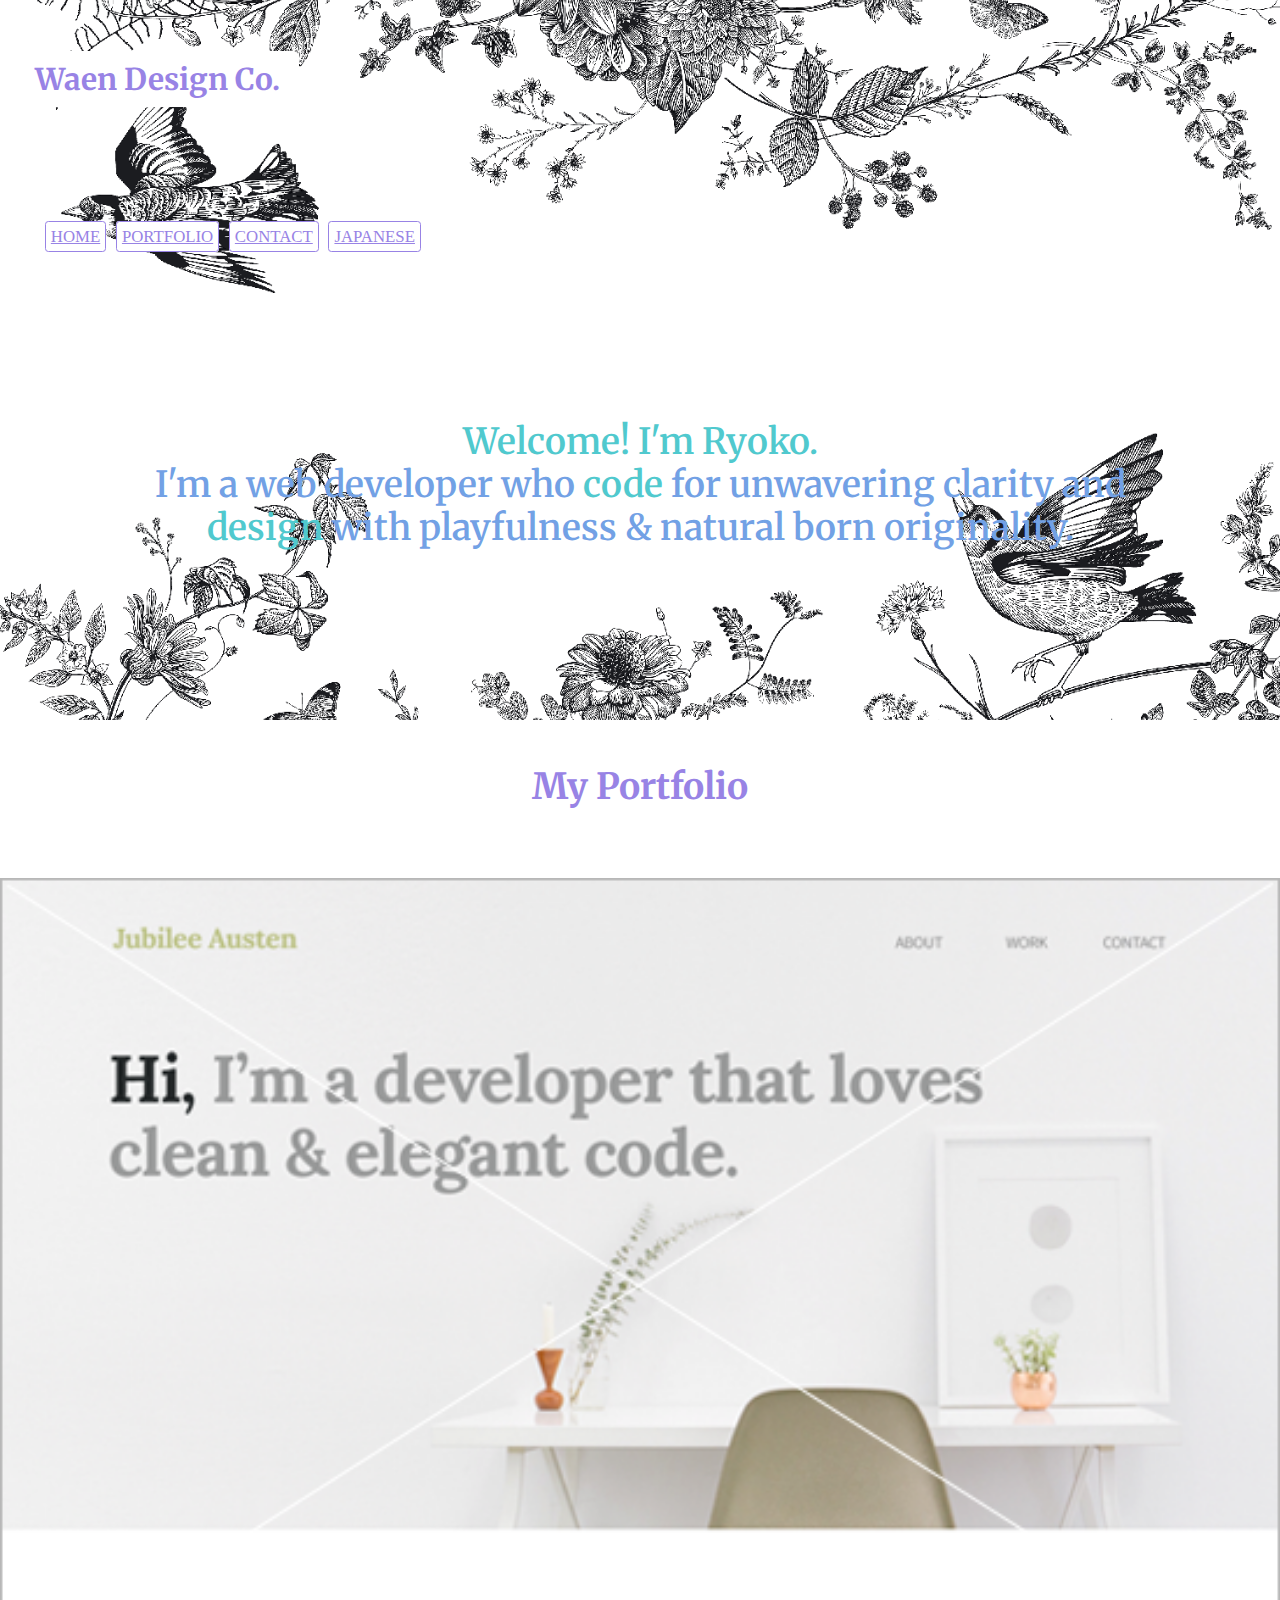
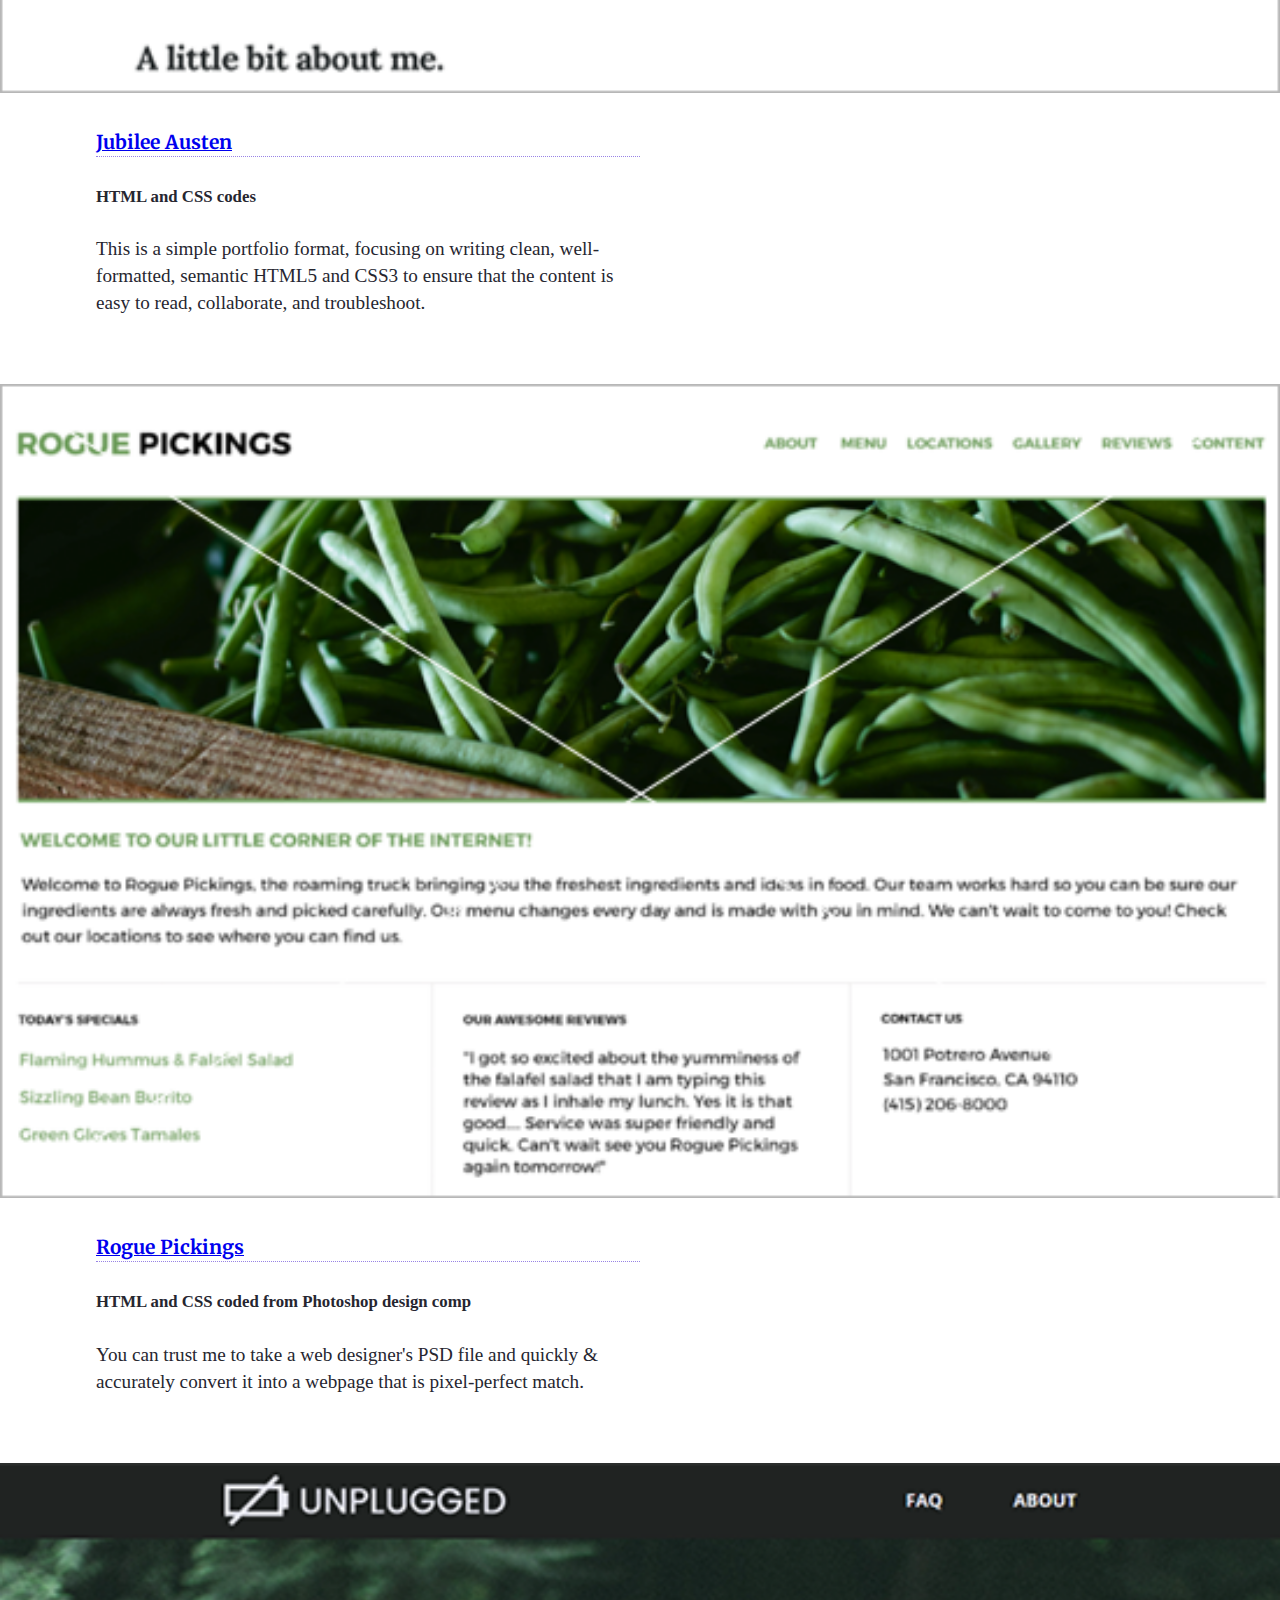
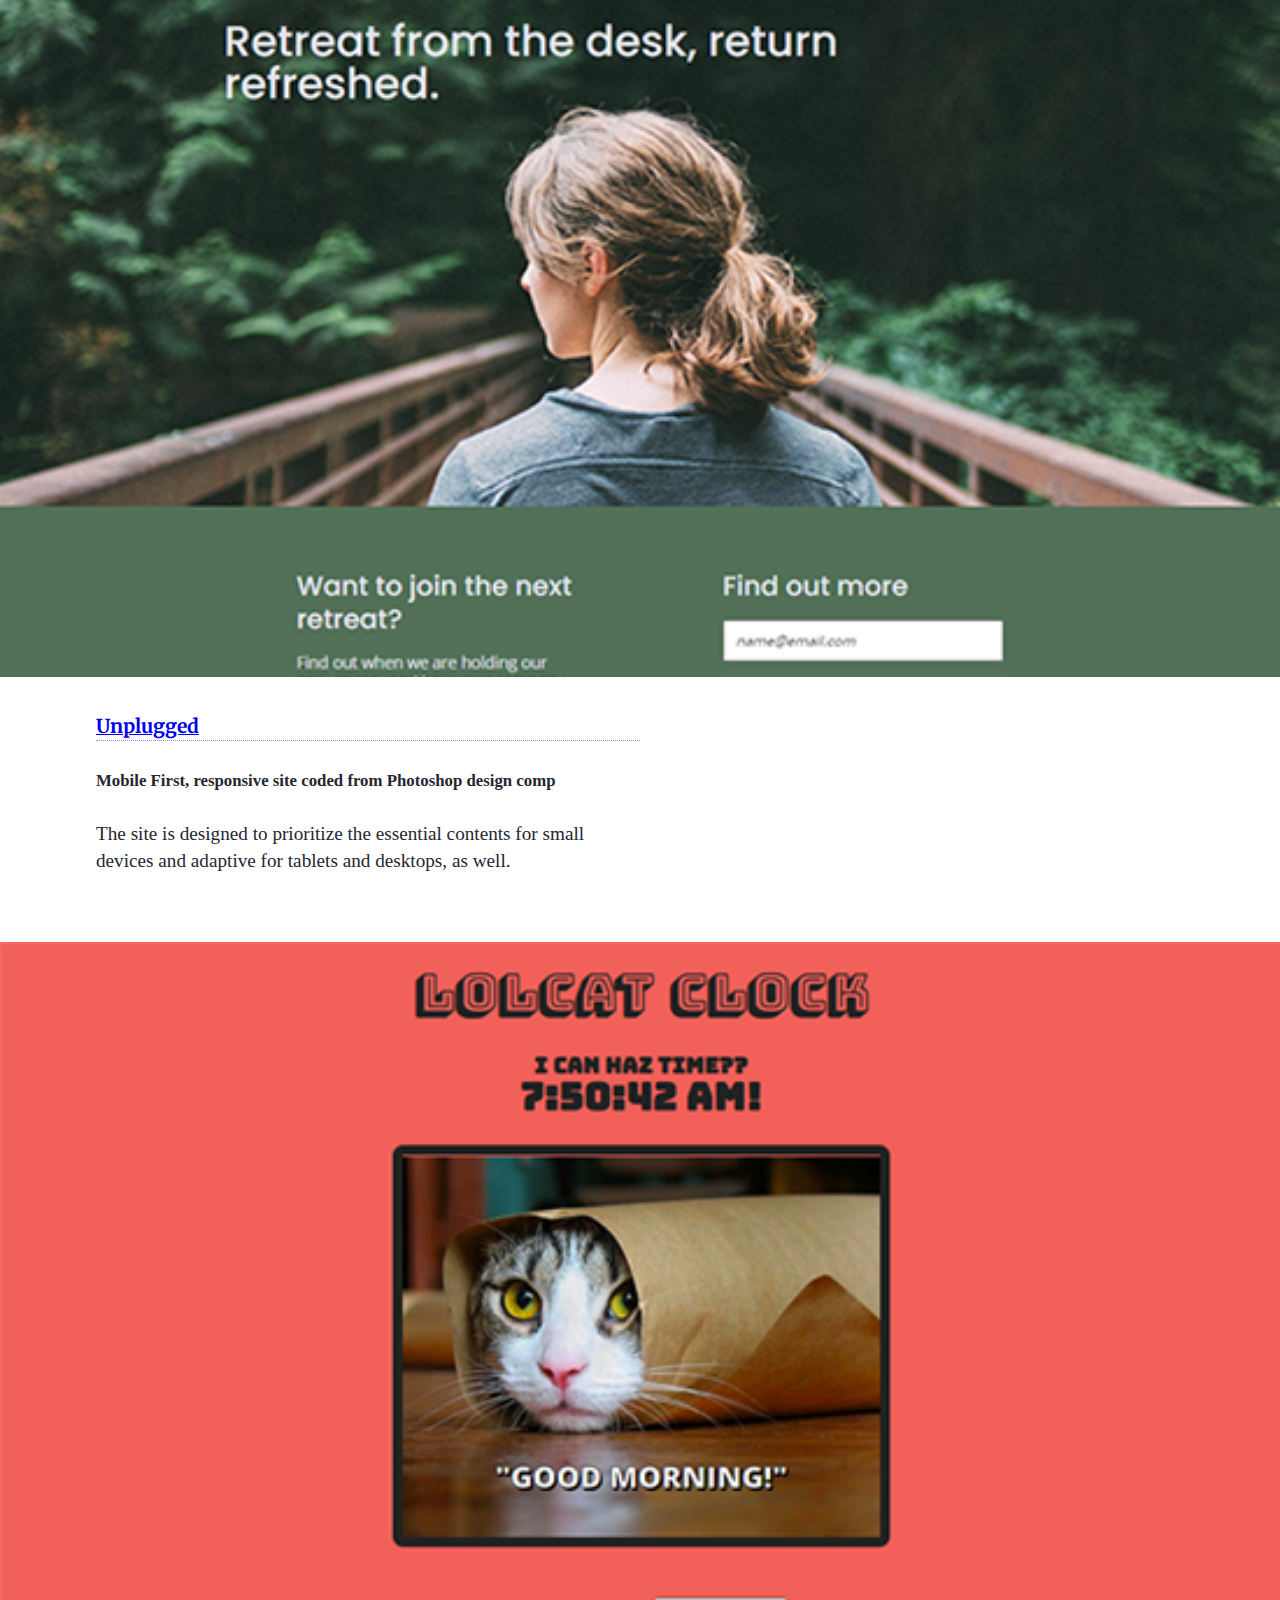
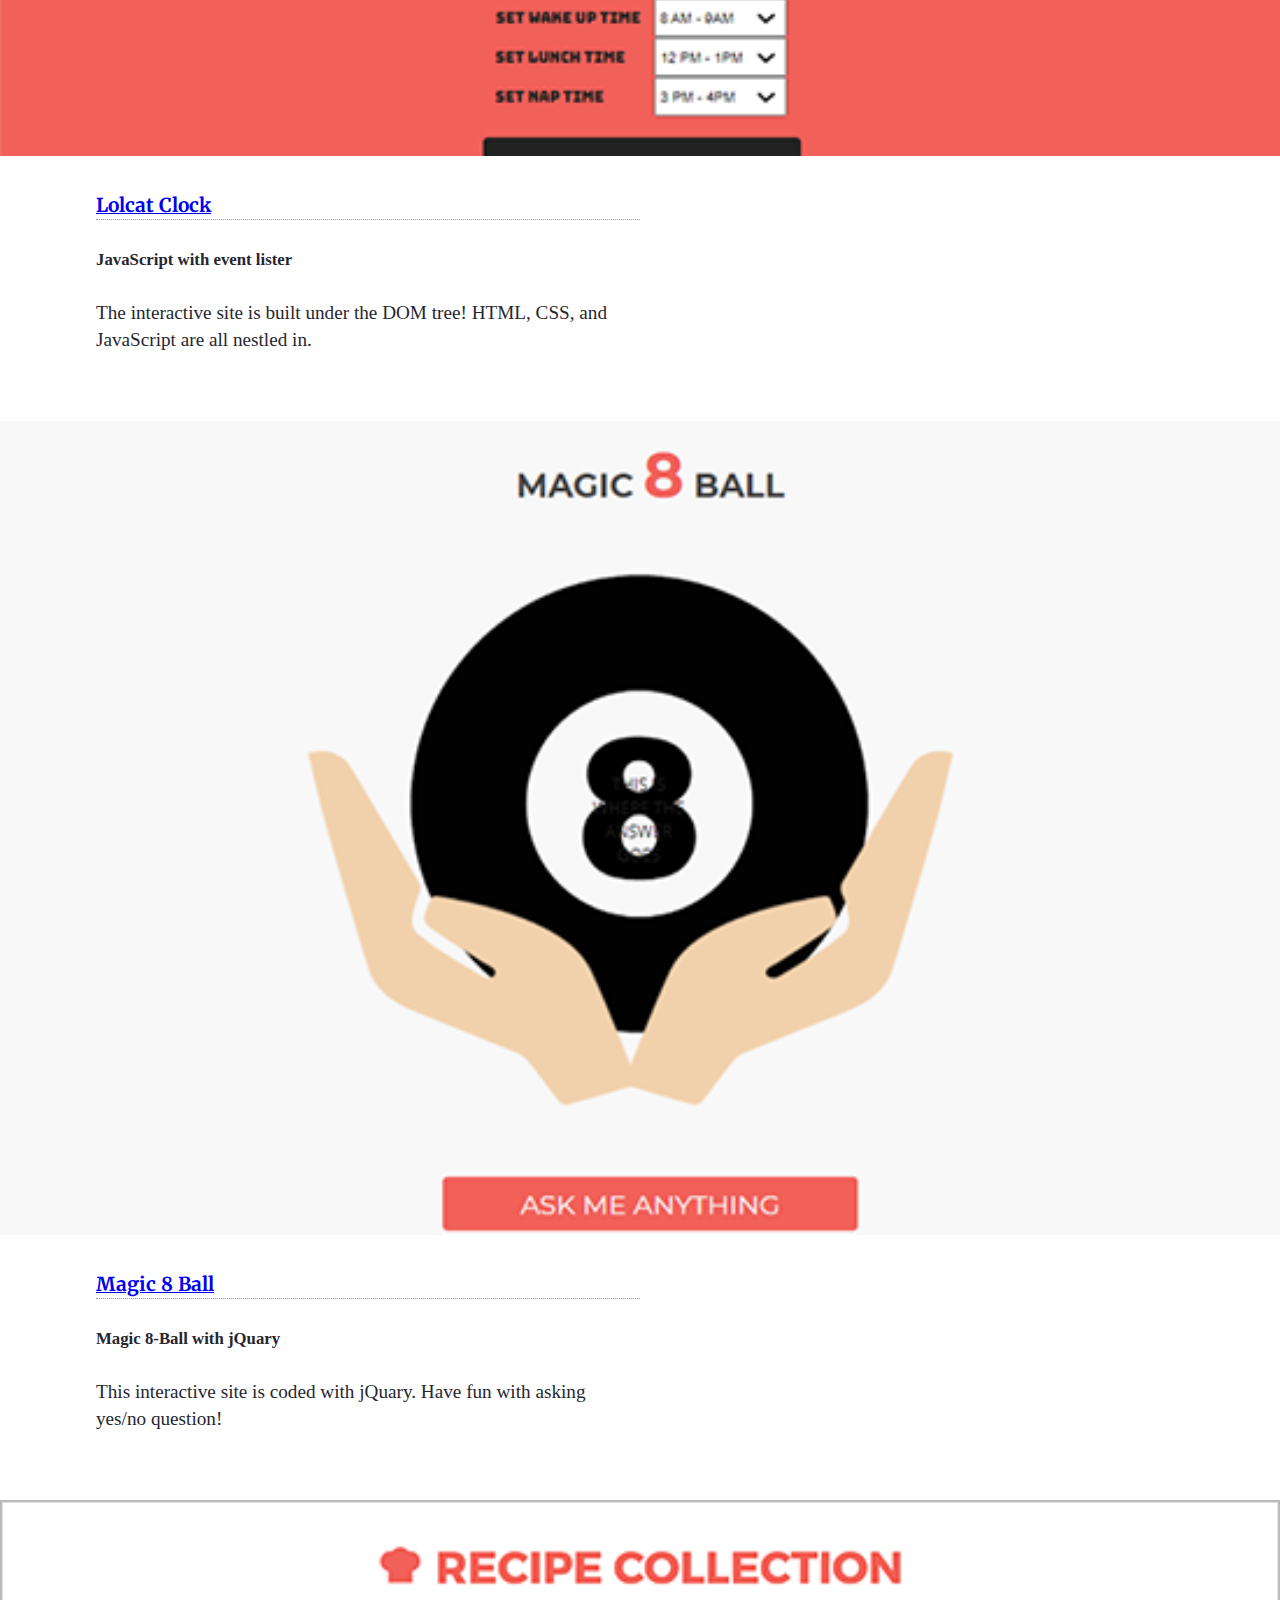
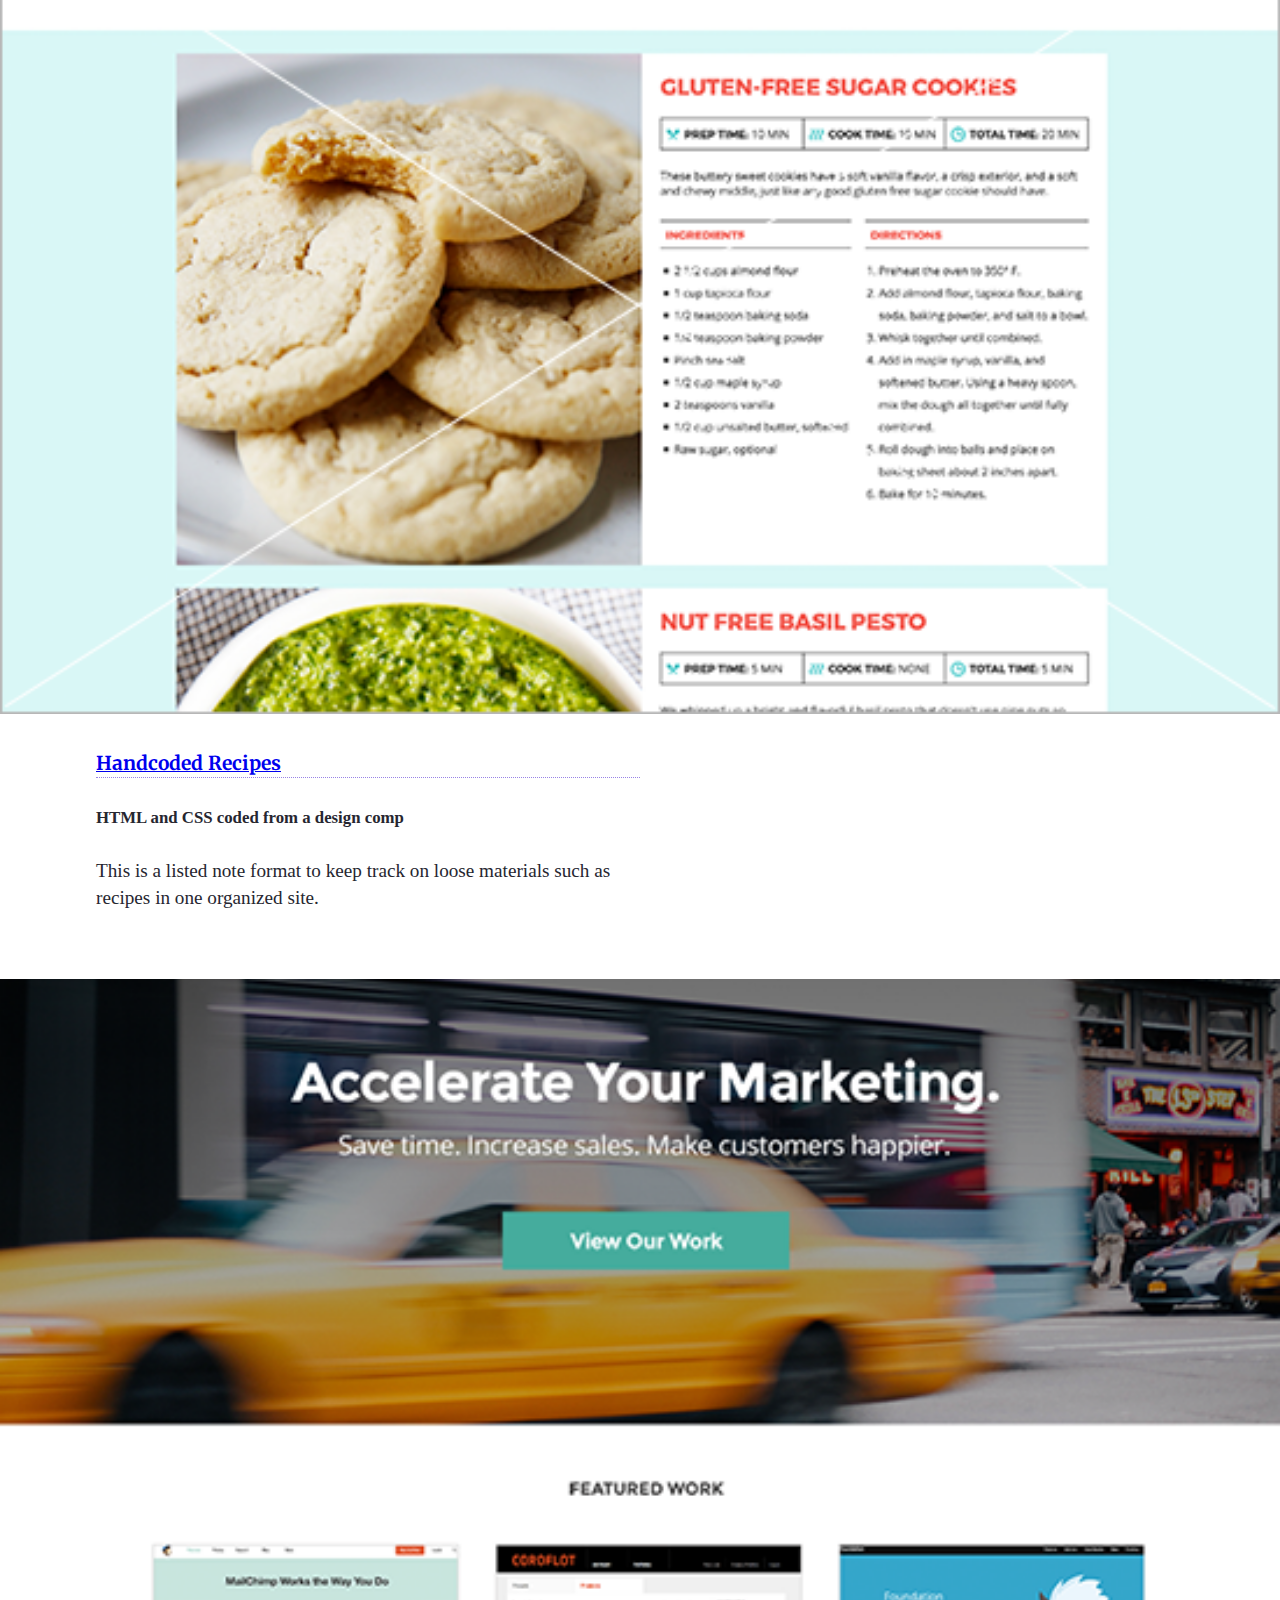
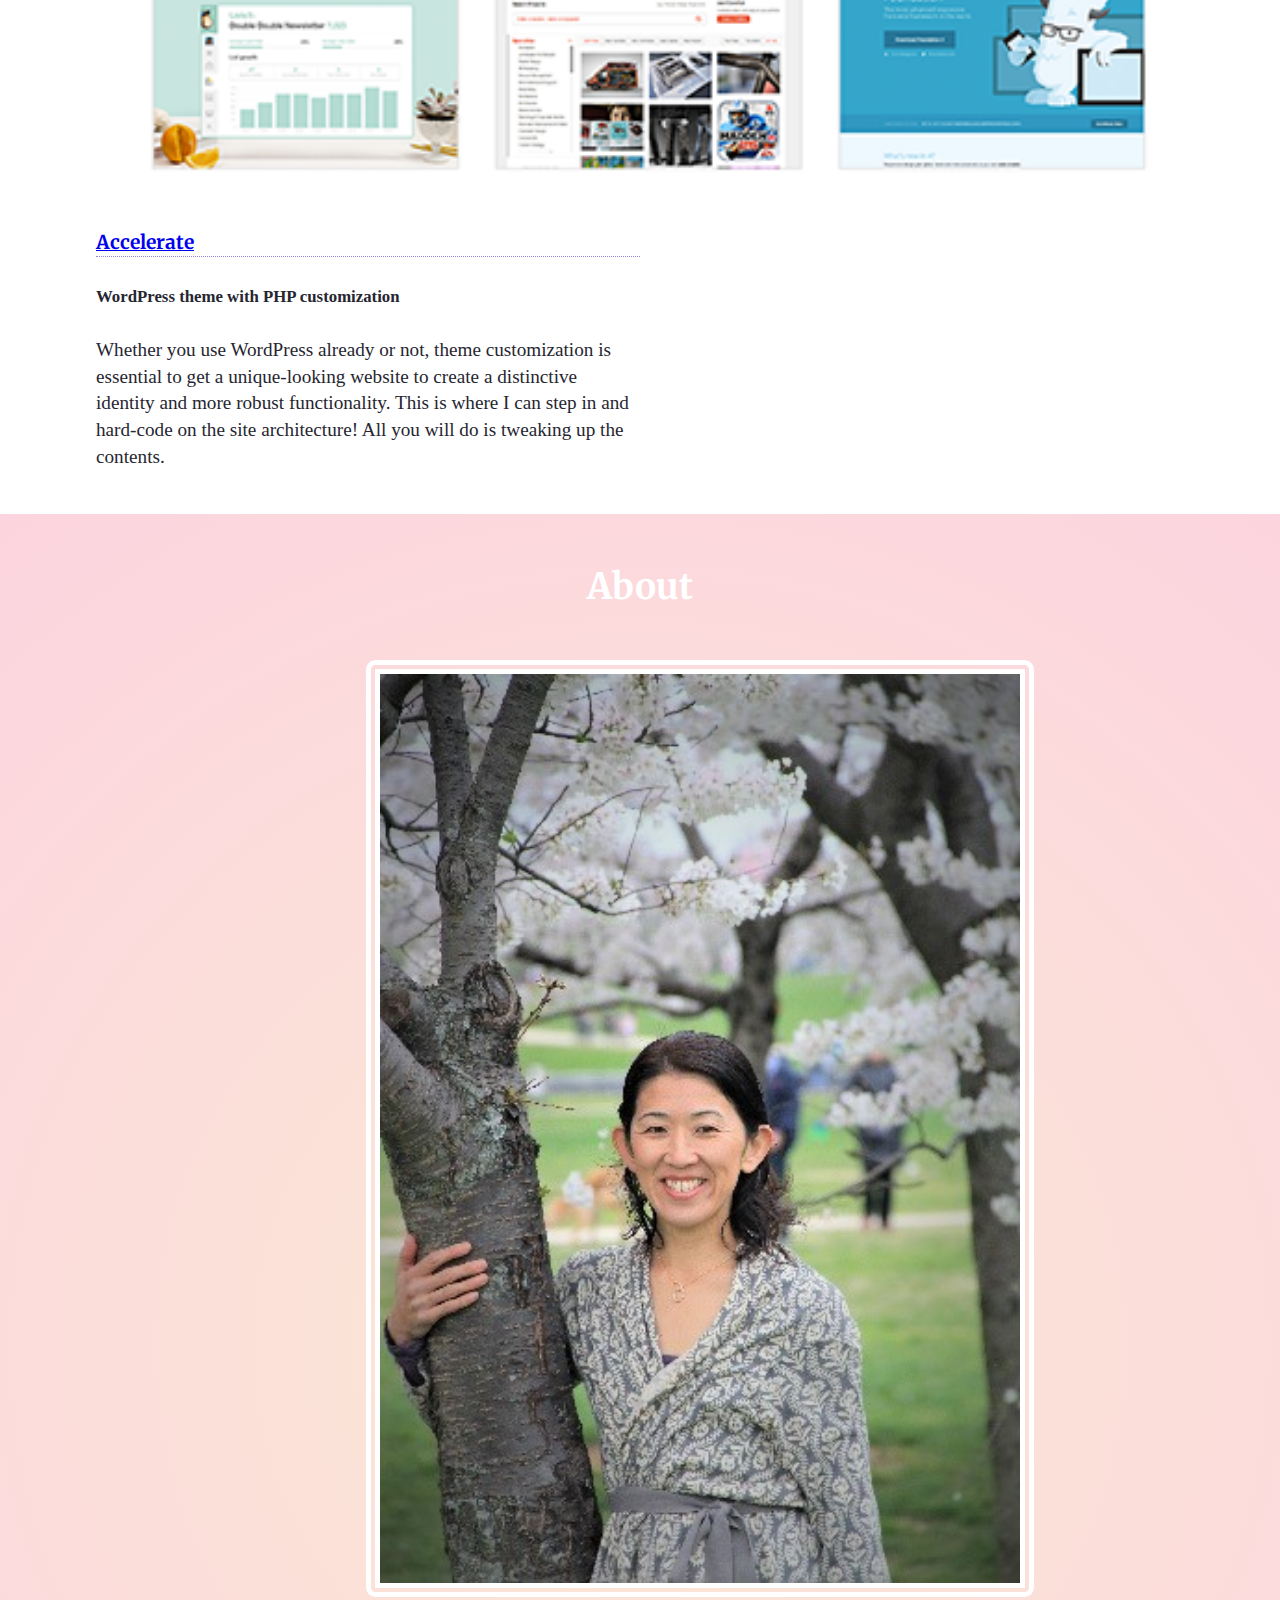
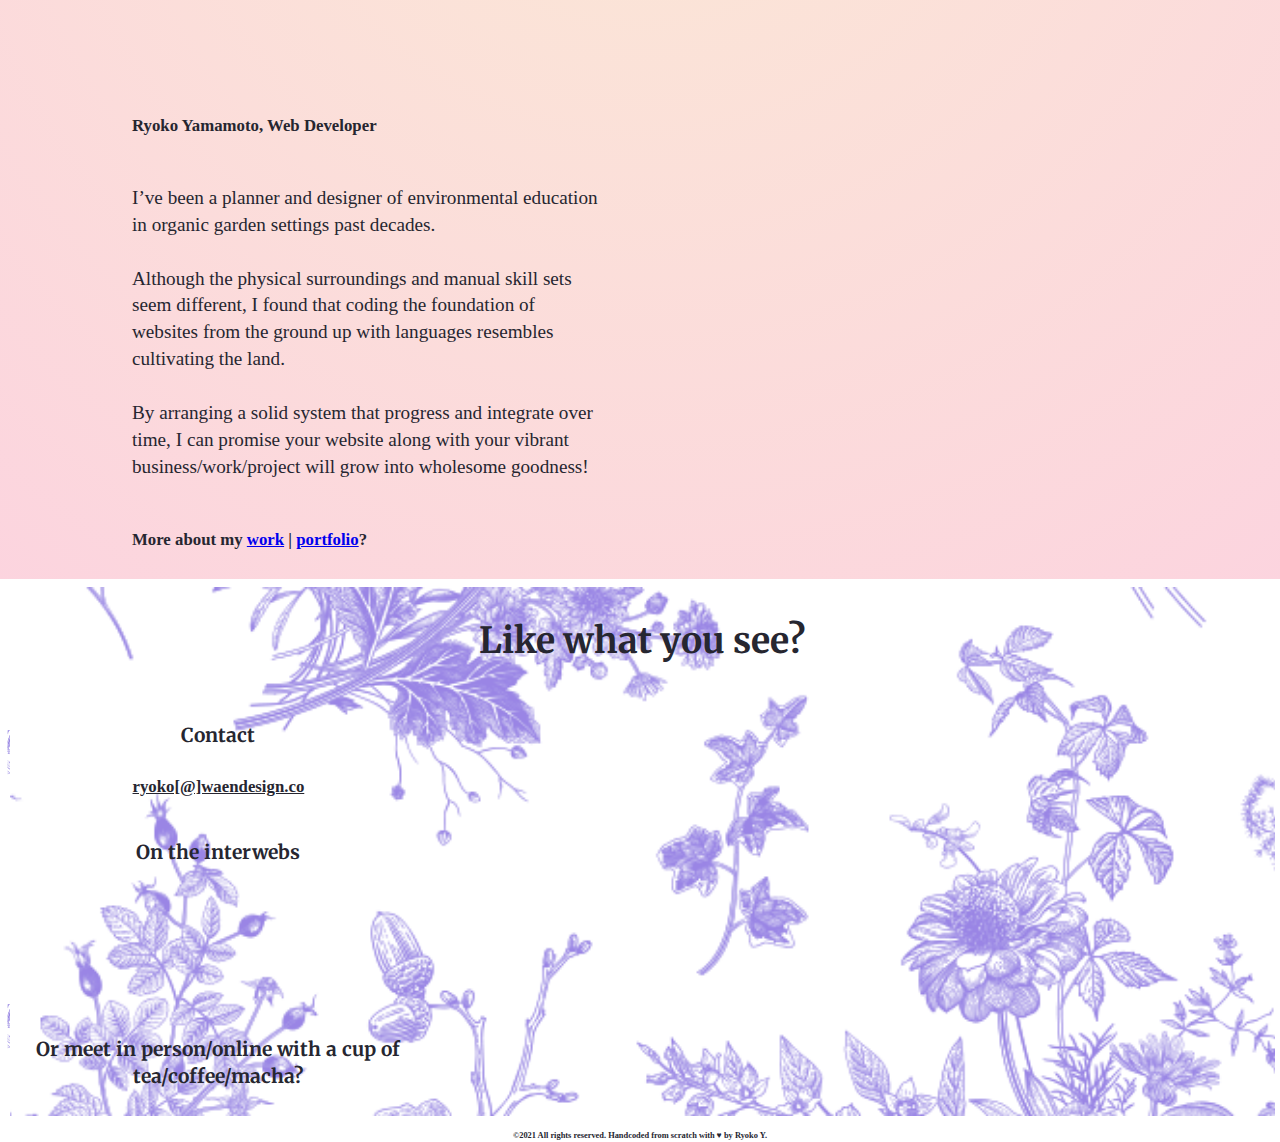
==== commit cdd8018d: "apply border-radius to corners and enlarge icons" ====
--- a/index.html
+++ b/index.html
@@ -129,7 +129,7 @@
 
         <!-- About section -->
         <section id="about">
-          <div class="full-width">
+          <article class="full-width">
             <div class="title">
               <h2>About</h2>
             </div>
@@ -138,15 +138,15 @@
             </figure>
             <div class="container">
               <div class="about-container">
-                <h5>Ryoko Yamamoto, Web Develper</h5>
+                <h5>Ryoko Yamamoto, Web Developer</h5>
                 <p>I’ve been a planner and designer of environmental education in organic garden settings past decades.<br><br>Although the physical surroundings and manual skill sets seem different, I found that coding the foundation of websites from the ground up with languages resembles cultivating the land. <br><br>By arranging a solid system that progress and integrate over time, I can promise your website along with your vibrant business/work/project will grow into wholesome goodness!</p>
                 <h5>More about my <a href="work/index.html" target="_blank">work</a> | <a href="#portfolio">portfolio</a>?</h5>
               </div>
             </div>
-          </div>
+          </article>
         </section>
 
-        <!-- content section -->
+        <!-- contact section -->
         <section id="contact">
           <figure class="full-width">
             <div class="contact-title">
@@ -155,7 +155,7 @@
             <div class="third-width">
               <container>
                 <h4>Contact</h4>
-                <div class="email"><p class="fontawesome-icon"><i class="f0e0"></i></p><a href="mailto:ryoko@waendesign.co">ryoko[@]waendesign.co</a></div>
+                <div class="email"><p class="fontawesome-icon"><i class="fas fa-envelope-square"></i></p><a href="mailto:ryoko@waendesign.co">ryoko[@]waendesign.co</a></div>
               </container>
             </div>
             <div class="third-width">
--- a/css/main.css
+++ b/css/main.css
@@ -138,6 +138,7 @@
      padding: 0.2em;
      background: white;
      border: 1px solid #FFFFFF;
+     border-radius: 0.2em;
      font-size: 1.25em;
      color: #9883E5;
      text-align: center;
@@ -166,6 +167,7 @@
    nav ul li a {
      background: white;
      border: 0.1em solid #9883E5;
+     border-radius: 0.2em;
      font-size: 0.7em;
      color: #9883E5;
      text-align: center;
@@ -271,6 +273,7 @@
      width: 50%;
      height: auto;
      border: 0.4em double #FFFFFF;
+     border-radius: 0.4em;
      margin: auto;
    }
 
@@ -295,14 +298,15 @@
    }
 
    /****** CONTACT ******/
-   #contact .full-width{
+   #contact .full-width {
+     width: 100%;
      height: auto;
      background: url('../img/footer-background.png')center no-repeat #9883E5;
      background-size: cover;
      margin: 0.1em;
    }
 
-   .contact-title h2{
+   .contact-title h2 {
      font-family:'Merriweather', serif;
      font-size: 1em;
      font-weight: bold;
@@ -314,20 +318,18 @@
      text-align: center;
      color: #262630;
      font-family:'Merriweather', serif;
-     font-size: 0.8em;
+     font-size: 0.7em;
    }
 
    .email {
      display: flex;
      justify-content: center;
-     flex-flow: row nowrap;
-   }
-
-   p.fontawesome-icon .f0e0 {
-     width: 3em;
+   }
+
+   i.fas.fa-envelope-square {
+     width: 1.5em;
      height: auto;
-     color: #527158;
-     padding-right: 0.5em;
+     font-size: 1em;
    }
 
    #contact a {
@@ -350,9 +352,13 @@
    }
 
    #socialmedia li {
-     width: 3em;
-     height: 3em;
+     width: 2em;
+     height: 2em;
      padding: 1em;
+   }
+
+   #socialmedia a {
+     font-size: 1.2em;
    }
 
    footer {
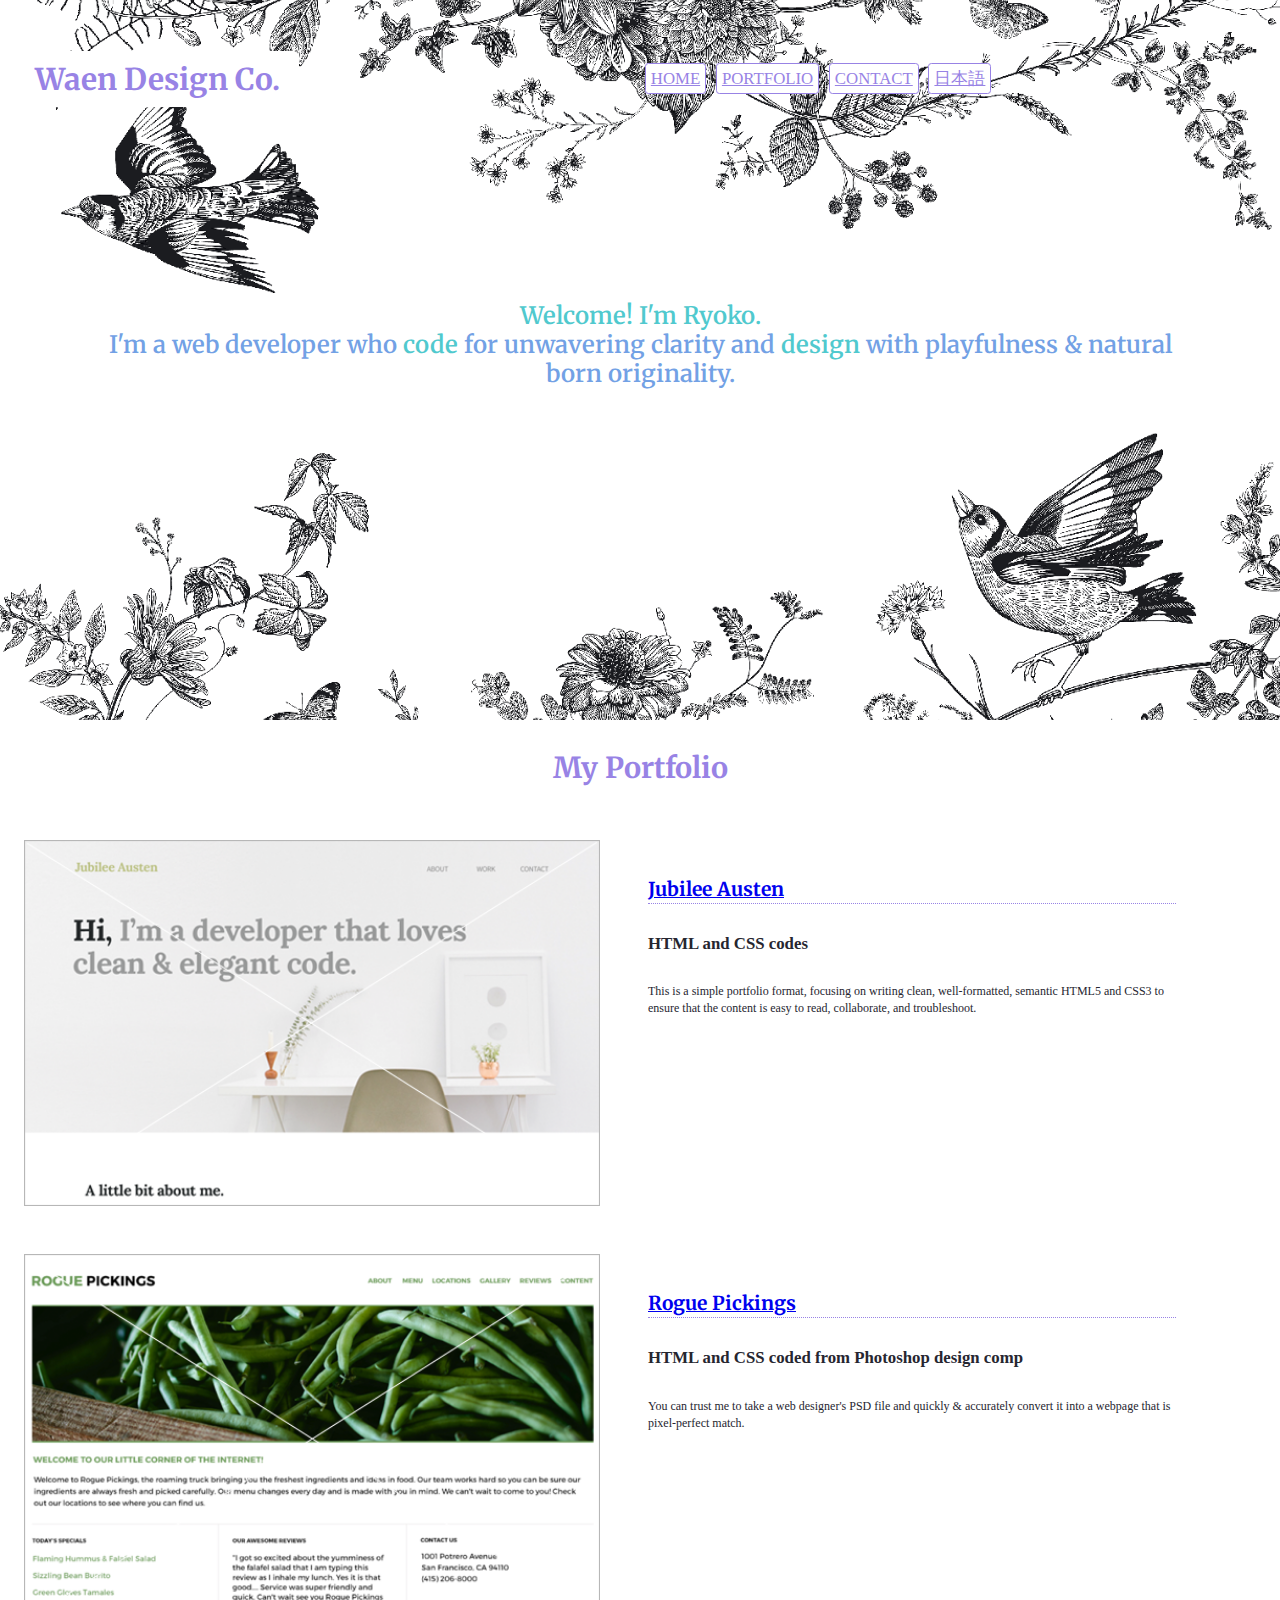
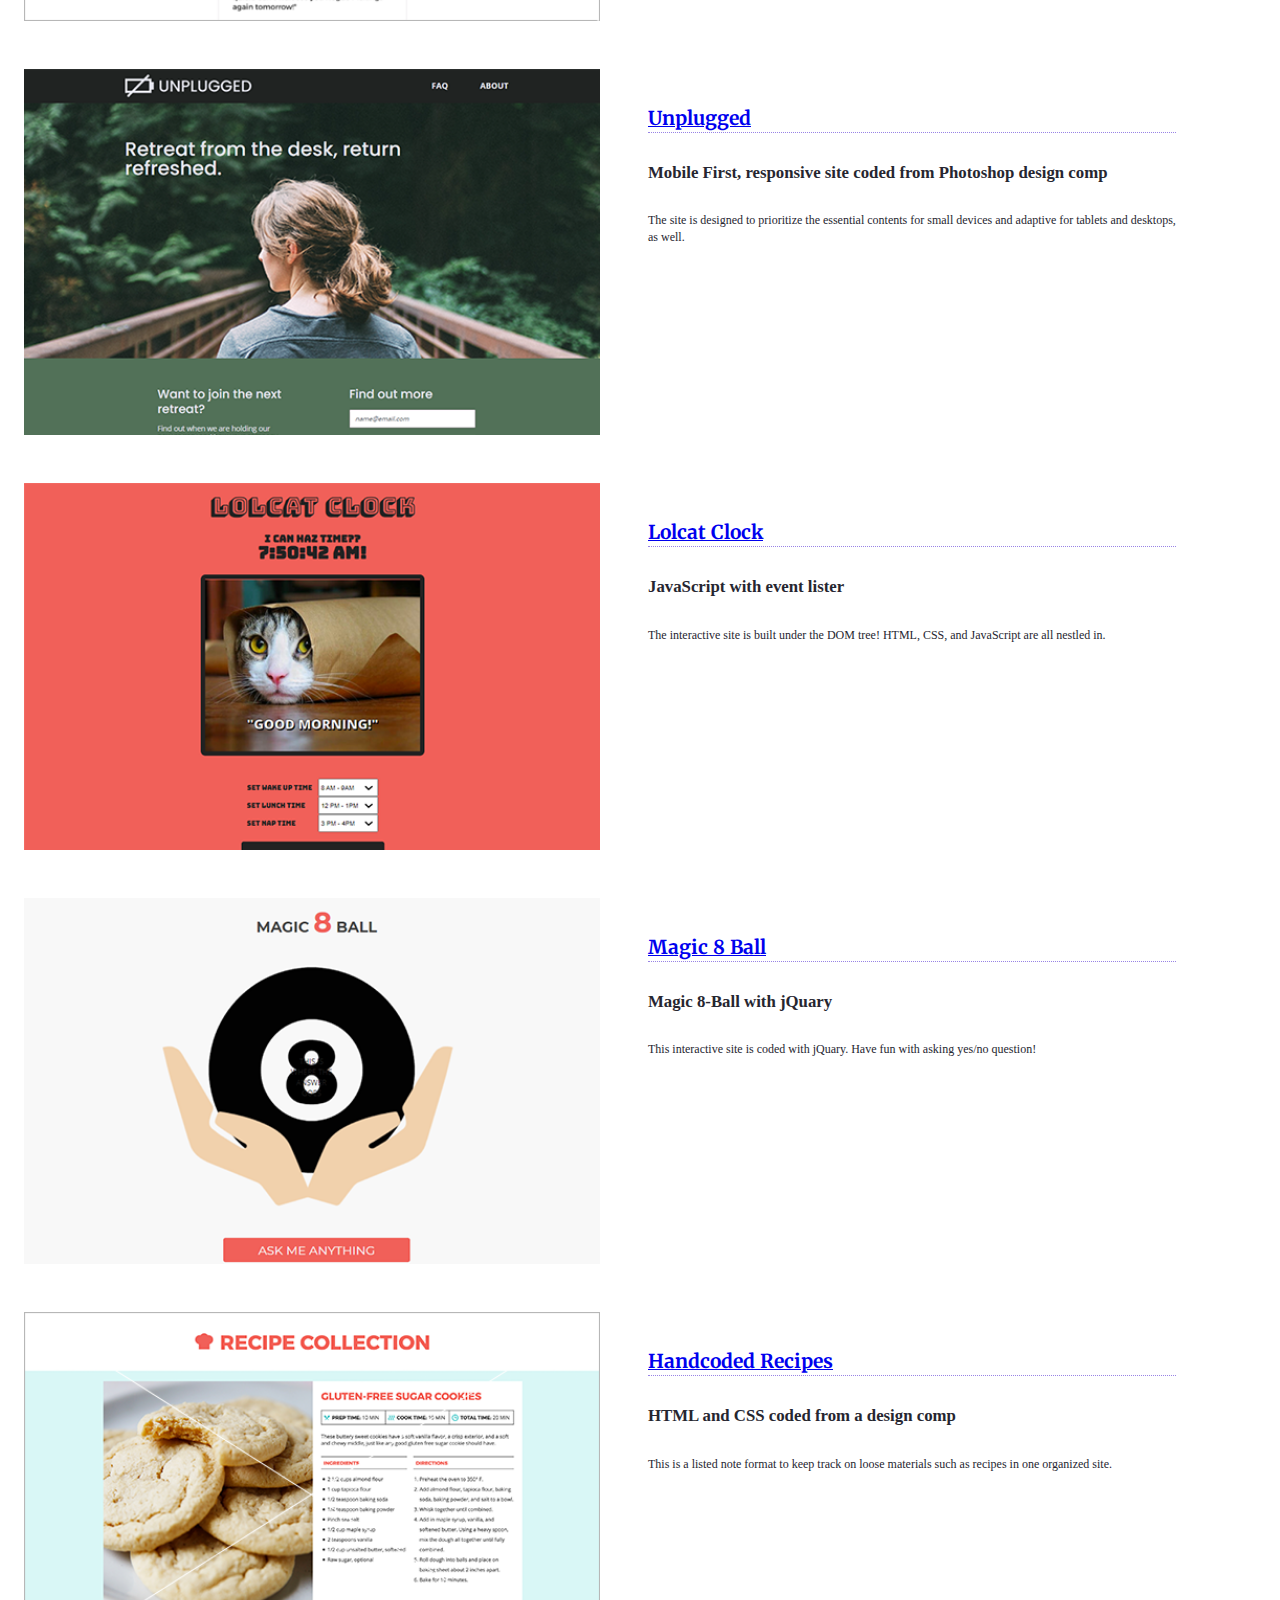
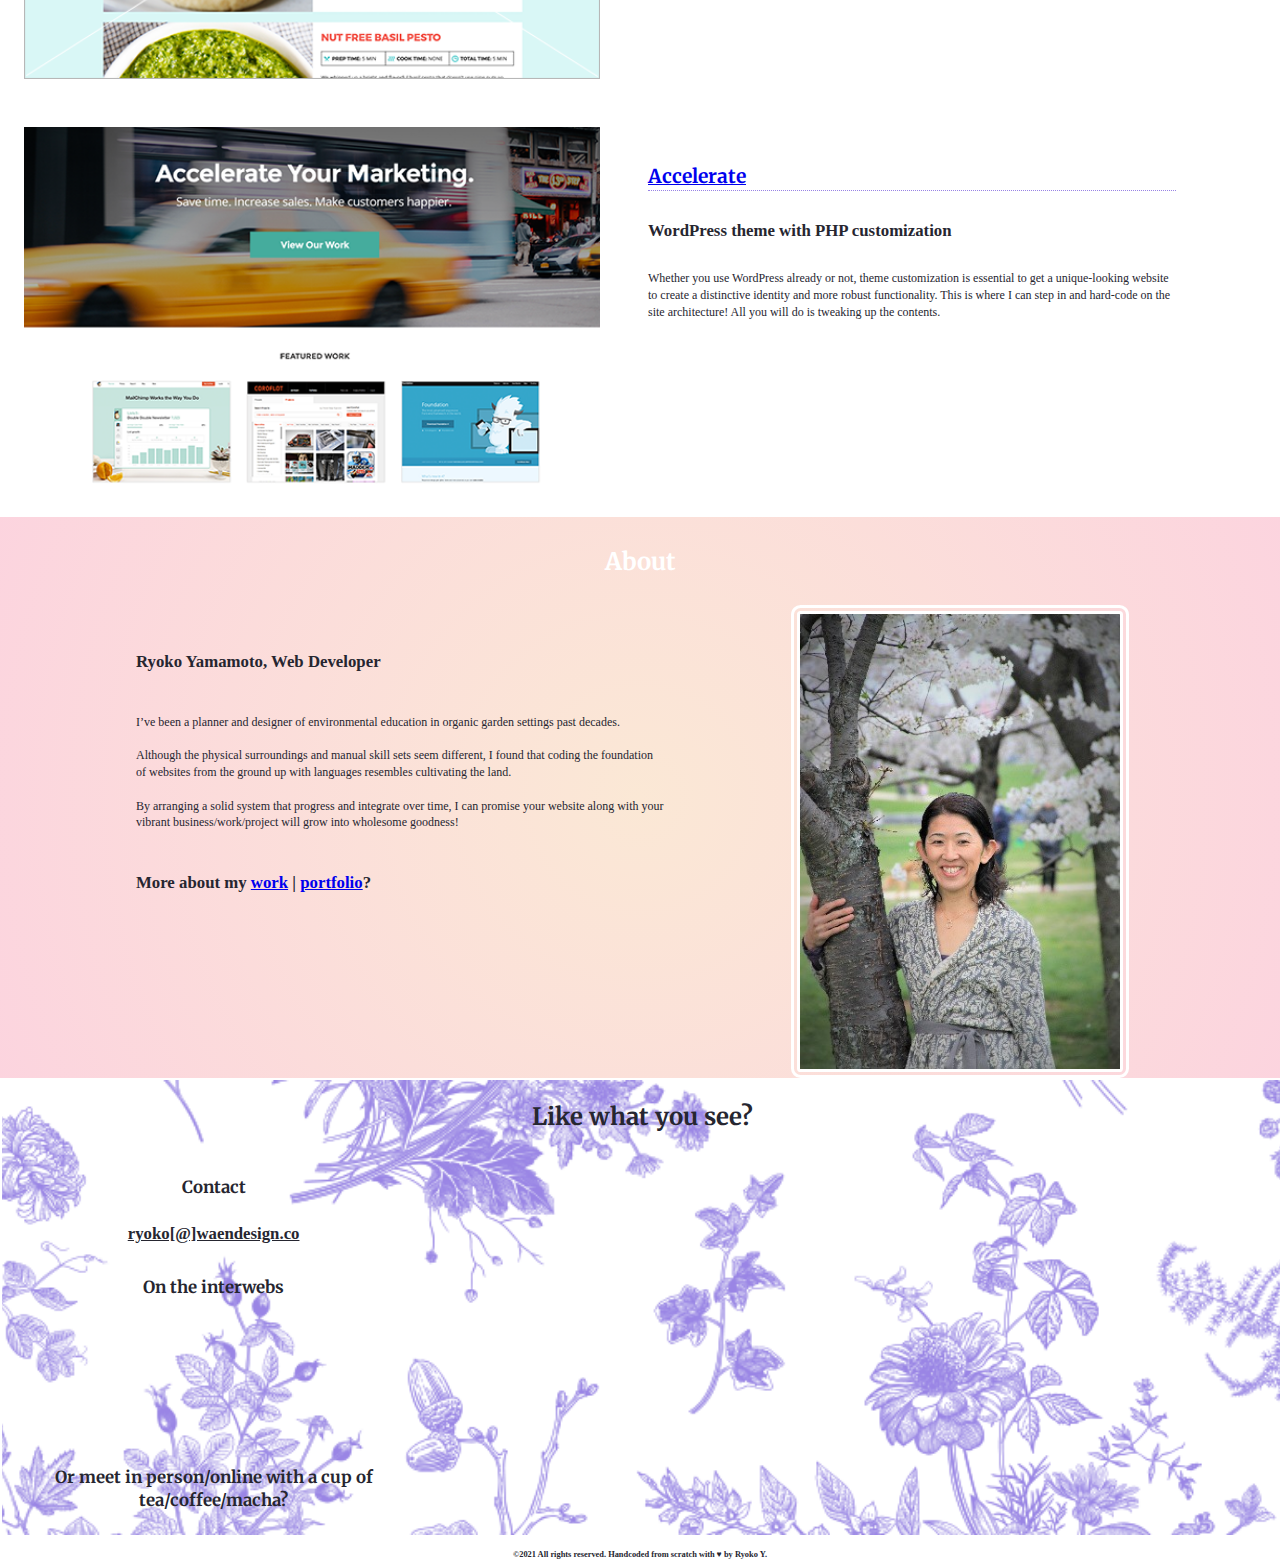
==== commit 2618383b: "fix layout for tablet size" ====
--- a/index.html
+++ b/index.html
@@ -29,20 +29,22 @@
   <!-- Add your site or application content here -->
       <header>
         <figure class="full-width">
-          <div class="half-width">
-            <h3>Waen Design Co.</h3>
-          </div>
-          <div class="half-width">
-            <nav>
-              <ul>
-                <li><a href="index.html">Home</a></li>
-                <li><a href="#portfolio">Portfolio</a></li>
-                <li><a href="#contact">Contact</a></li>
-                <li><a href="japanese/index.html" target="_blank">Japanese</a></li>
-              </ul>
-            </nav>
+          <div class="top">
+            <div class="half-width">
+              <h3>Waen Design Co.</h3>
+            </div>
+            <div class="nav">
+              <nav>
+                <ul>
+                  <li><a href="index.html">Home</a></li>
+                  <li><a href="#portfolio">Portfolio</a></li>
+                  <li><a href="#cotact">Contact</a></li>
+                  <li><a href="japanese/index.html" target="_blank">日本語</a></li>
+                </ul>
+              </nav>
+           </div>
          </div>
-         <div class="full-width">
+         <div class="tagline">
            <h2><span>Welcome! I'm Ryoko.</span><br>I'm a web developer who <span>code</span> for unwavering clarity and <span>design</span> with playfulness &amp; natural born originality.</h2>
          </div>
        </figure>
@@ -133,6 +135,7 @@
             <div class="title">
               <h2>About</h2>
             </div>
+            <div class="content-wrapper">
             <figure class="about-image-container">
               <img class="about-img" src="img/about-ryoko.jpg" alt="Ryoko" />
             </figure>
@@ -142,6 +145,7 @@
                 <p>I’ve been a planner and designer of environmental education in organic garden settings past decades.<br><br>Although the physical surroundings and manual skill sets seem different, I found that coding the foundation of websites from the ground up with languages resembles cultivating the land. <br><br>By arranging a solid system that progress and integrate over time, I can promise your website along with your vibrant business/work/project will grow into wholesome goodness!</p>
                 <h5>More about my <a href="work/index.html" target="_blank">work</a> | <a href="#portfolio">portfolio</a>?</h5>
               </div>
+            </div>
             </div>
           </article>
         </section>
--- a/css/main.css
+++ b/css/main.css
@@ -136,7 +136,7 @@
      width: 180%;
      margin: 1.7em 0.5em;
      padding: 0.2em;
-     background: white;
+     background: #FFFFFF;
      border: 1px solid #FFFFFF;
      border-radius: 0.2em;
      font-size: 1.25em;
@@ -144,11 +144,11 @@
      text-align: center;
    }
 
-   nav {
+   .nav {
      width: 100%;
      display: flex;
      flex-flow: column;
-     padding: 1em 1em;
+     padding: 1em 0;
    }
 
    nav ul {
@@ -158,6 +158,8 @@
      align-content: flex-start;
      flex-wrap: wrap;
      margin: 0 1em;
+     padding-left: 0;
+     margin-left: 0;
    }
 
    nav ul li {
@@ -175,9 +177,13 @@
      padding: 0.3em 0.3em;
    }
 
+   .tagline {
+     width: 100%;
+     padding: 1em 0;
+   }
+
    header h2 {
      width: 85%;
-     clear: both;
      font-family: 'Merriweather', serif;
      font-size: 1em;
      font-weight: 600;
@@ -212,7 +218,6 @@
      width: 100%;
      display: flex;
      flex-flow: column;
-
    }
 
    .image-container {
@@ -485,22 +490,9 @@
 
 /***** TABLETS *****/
 @media (min-width: 768px) {
-
-}
-
-/***** DESKTOPS *****/
-@media (min-width: 1200px) {
-  .third-width {
-    width: 33%;
-    float: left;
-  }
-
-  header {
-    height: 30em;
-    background: url('../img/hero-img.png');
-    background-size: cover;
-    background-position: center;
-    overflow: auto;
+  .top {
+   display: flex;
+   flex-flow: row nowrap;
   }
 
   header h3 {
@@ -514,15 +506,18 @@
     text-align: center;
   }
 
-  nav {
-    float: right;
-    padding: 2.5em 1em;
+  .nav {
+    width: 50%;
+    float: left;
+    padding: 2.5em 0;
   }
 
   nav ul {
     display: flex;
     justify-content: flex-start;
     margin: 0 1em;
+    padding-left: 0;
+    margin-left: 0;
   }
 
   nav ul li {
@@ -539,122 +534,52 @@
     padding: 0.3em 0.3em;
   }
 
-  header h2 {
-    font-size: 1.5em;
-    padding: 3em 0;
-  }
-
-  .port-title {
-   padding: 0.5em 0;
-   font-size: 1em;
-  }
-
-  .image {
-    padding-left: 2em;
+  .tagline {
+    padding: 6em 0;
+  }
+
+  .pf {
+    flex-flow: row nowrap;
+  }
+
+  .image-container {
+    width: 45%;
+    padding-left: 1em;
     float: left;
   }
+  
   .container {
    float: left;
-   padding: 0.7em 0 0 4em;
-   width: 50%;
+   padding: 0.7em 0 0 2em;
+   width: 45%;
    height: auto;
    box-sizing: border-box;
    text-align: left;
    display: inline-block;
   }
 
-  /****** ABOUT ******/
-
-  .title h2 {
-    padding: 0.5em 0;
-    font-family:'Merriweather', serif;
-    font-size: 1.5em;
-    font-weight: bold;
-    color: #FFFFFF;
-    text-align:center;
-  }
-
-  .about-img {
-    border: 0.6em double #FFFFFF;
+  .content-wrapper {
     display: flex;
-    margin: 0 0 3em 5em;
+    flex-flow: row-reverse;
+  }
+
+  .about-image-container {
+    width: 50%;
   }
 
   .about-container {
-    display: flex;
-    flex-flow: row wrap;
-    padding: 0 1.5em;
-  }
-
-  p {
-    font-size: 0.8em;
-    font-weight: lighter;
-  }
-
-  h3  {
-    font-family:'Merriweather', serif;
-  }
-
-  /****** CONTACT ******/
-  .contact-title h2{
-    font-family:'Merriweather', serif;
-    font-size: 1.5em;
-    font-weight: bold;
-    color: #262630;
-    text-align:center;
-  }
-
-  #contact {
-    height: auto;
-    background: url('../img/footer-background.png');
-    margin: 0.3em;
-  }
-
-  #contact .title {
-    text-align:center;
-    margin: auto;
-  }
-
-  h4 {
-    text-align: center;
-    color: #262630;
-    font-family:'Merriweather', serif;
-    font-size: 0.8em;
-  }
-
-  #envelope {
-    padding-left: 2em;
-    padding-right: 0.5em;
-  }
-
-  #contact a {
-    text-align: center;
-    color: #262630;
-    font-weight: bold;
-    font-size: 0.7em;
-    padding-bottom: 0.5em;
-  }
-
-  ul {
-    list-style: none;
-  }
-
-  ul#socialmedia {
-    display: flex;
-    flex-flow: row nowrap;
-    text-align: : center;
-  }
-
-  ul img {
-    margin: 0 auto;
-    padding-left: 3.3em;
-  }
-
-  footer {
-    text-align: center;
-    font-size: 0.5em;
-  }
-}
+    width: 100%;
+    padding: 0 1em;
+  }
+}
+
+/***** DESKTOPS *****/
+@media (min-width: 1200px) {
+  .third-width {
+    width: 33%;
+    float: left;
+  }
+
 
 @media print,
   (-webkit-min-device-pixel-ratio: 1.25),
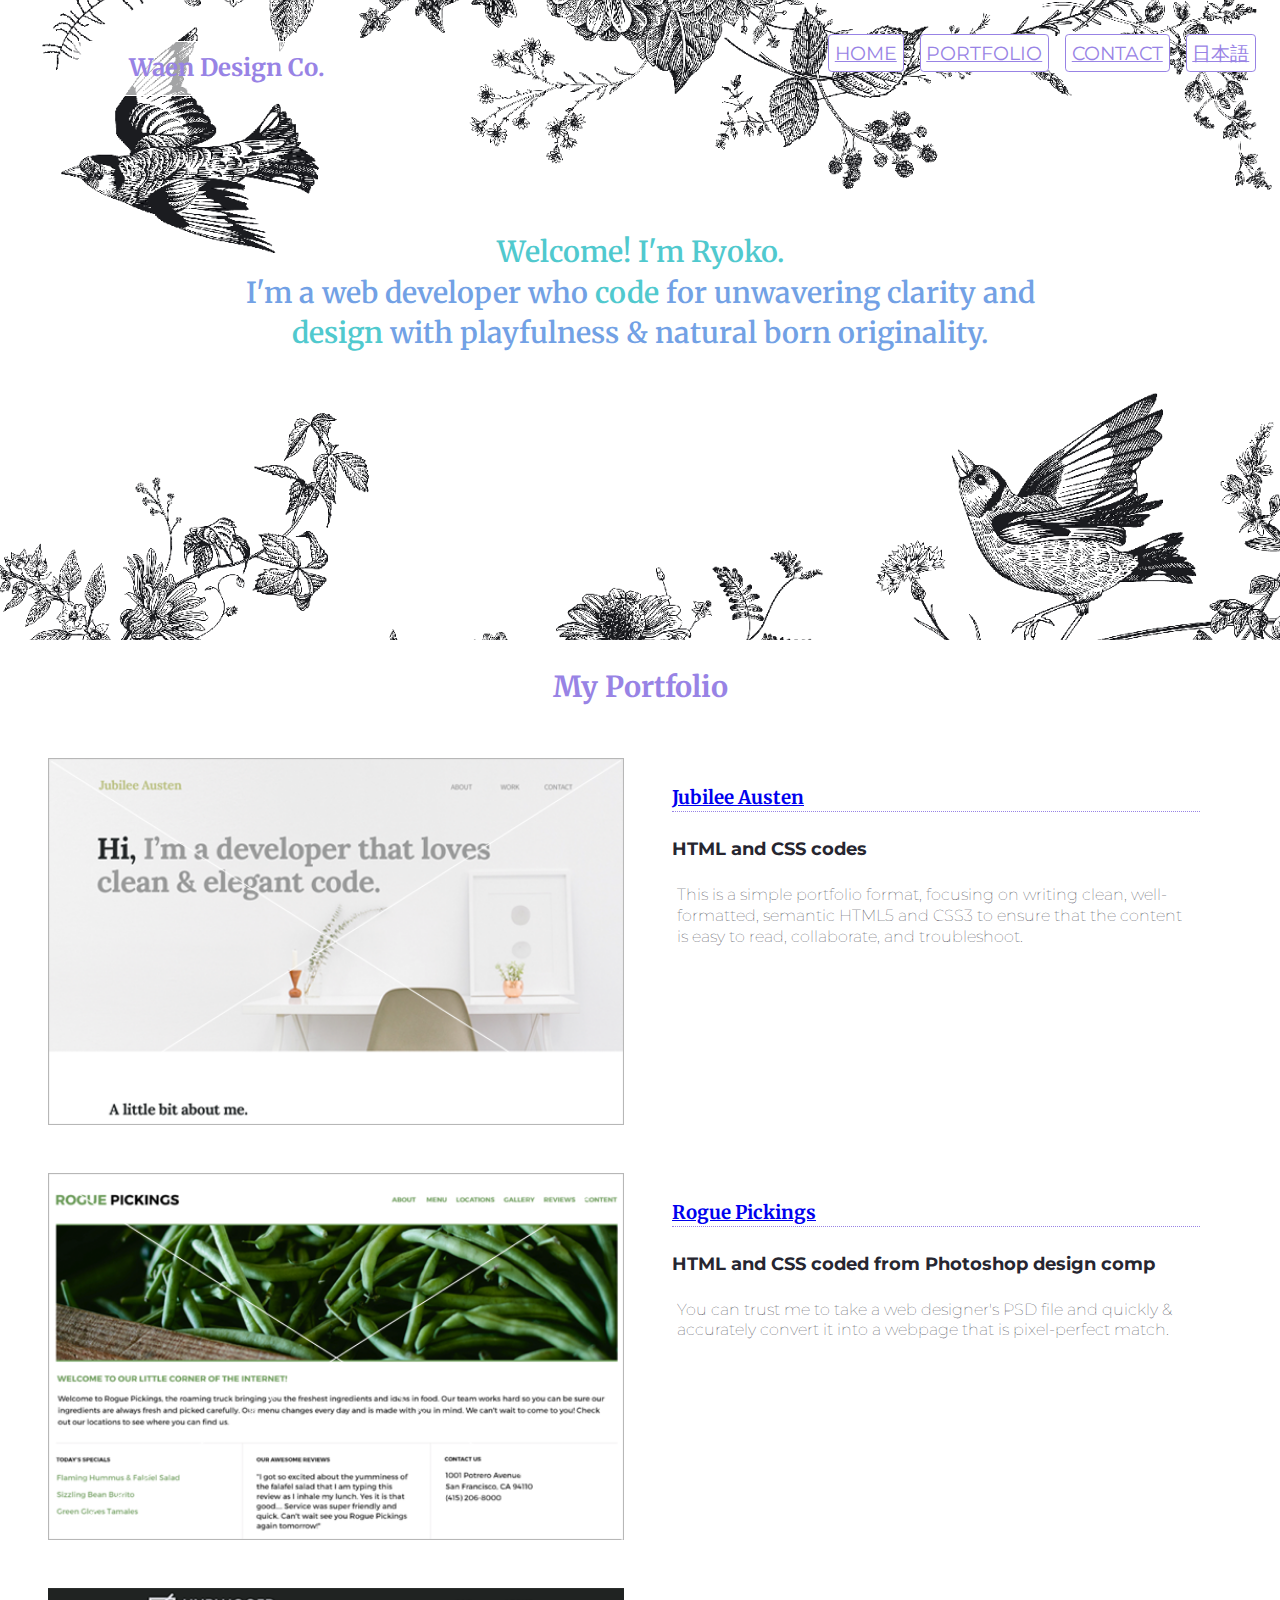
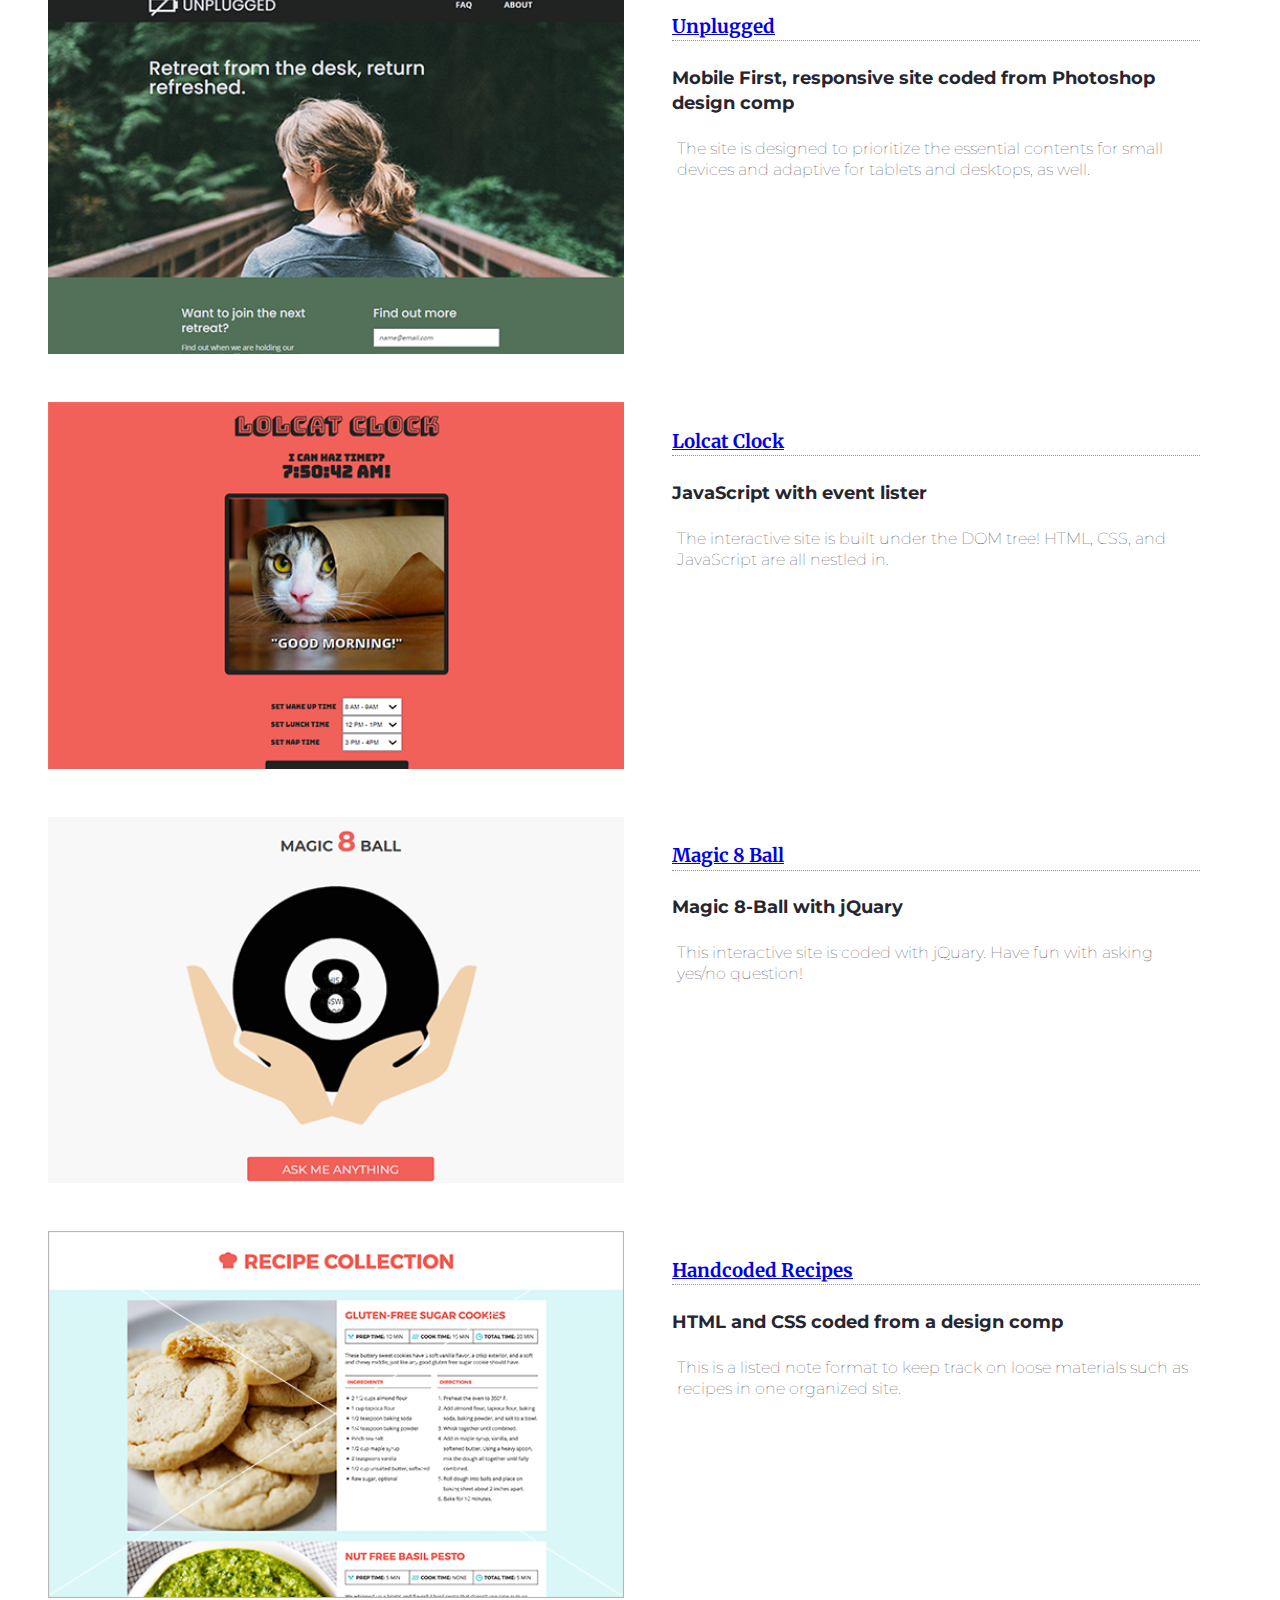
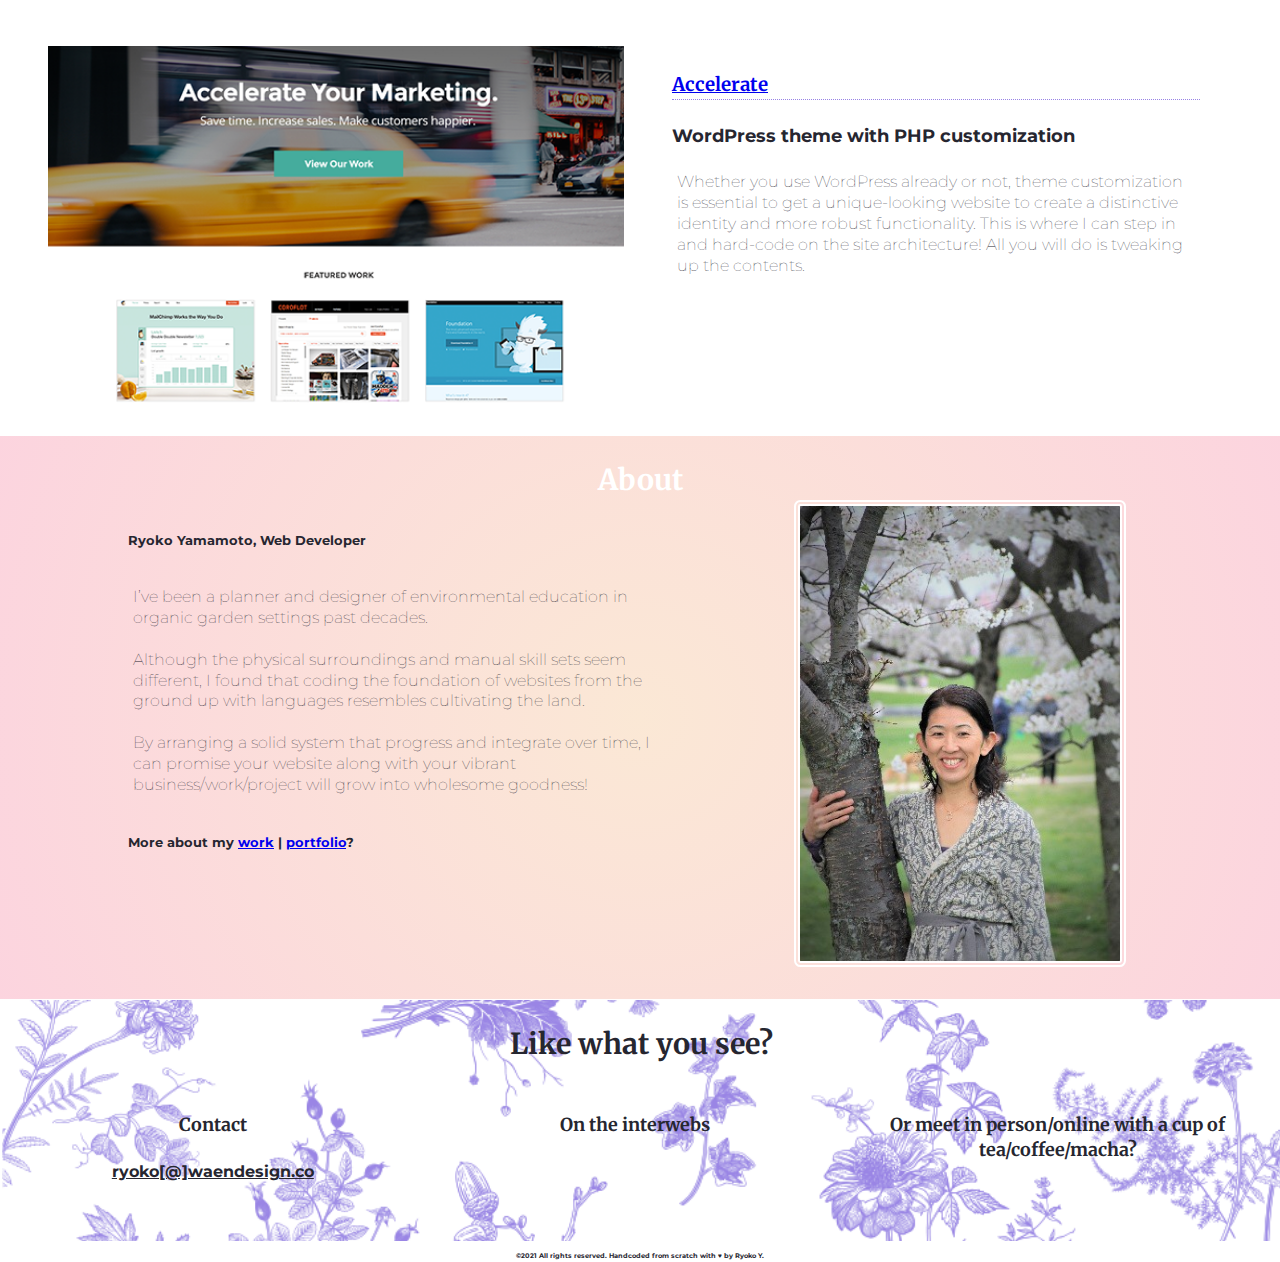
==== commit 9cd9163e: "mobile first and responsive" ====
--- a/index.html
+++ b/index.html
@@ -26,7 +26,6 @@
 </head>
   <!-- Hello, welcome to Ryoko's html :) -->
    <body>
-  <!-- Add your site or application content here -->
       <header>
         <figure class="full-width">
           <div class="top">
@@ -62,7 +61,7 @@
               </figure>
               <div class="container">
                 <h3><a href="https://waendesignco.github.io/jubilee-austen-responsive/" target="_blank">Jubilee Austen</a></h3>
-                <h5>HTML and CSS codes</h5>
+                <h4>HTML and CSS codes</h4>
                 <p>This is a simple portfolio format, focusing on writing clean, well-formatted, semantic HTML5 and CSS3 to ensure that the content is easy to read, collaborate, and troubleshoot.</p>
               </div>
             </article>
@@ -72,7 +71,7 @@
               </figure>
               <div class="container">
                 <h3><a href="https://waendesignco.github.io/206-rogue-pickings-responsive/" target="_blank">Rogue Pickings</a></h3>
-                <h5>HTML and CSS coded from Photoshop design comp</h5>
+                <h4>HTML and CSS coded from Photoshop design comp</h4>
                 <p>You can trust me to take a web designer's PSD file and quickly & accurately convert it into a webpage that is pixel-perfect match.</p>
               </div>
             </article>
@@ -82,7 +81,7 @@
               </figure>
               <div class="container">
                 <h3><a href="https://waendesignco.github.io/206-unplugged/" target="_blank">Unplugged</a></h3>
-                <h5>Mobile First, responsive site coded from Photoshop design comp</h5>
+                <h4>Mobile First, responsive site coded from Photoshop design comp</h4>
                 <p>The site is designed to prioritize the essential contents for small devices and adaptive for tablets and desktops, as well.</p>
               </div>
             </article>
@@ -92,7 +91,7 @@
               </figure>
               <div class="container">
                 <h3><a href="https://waendesignco.github.io/lolcat-clock/" target="_blank">Lolcat Clock</a></h3>
-                <h5>JavaScript with event lister</h5>
+                <h4>JavaScript with event lister</h4>
                 <p>The interactive site is built under the DOM tree! HTML, CSS, and JavaScript are all nestled in.</p>
               </div>
             </article>
@@ -102,7 +101,7 @@
               </figure>
               <div class="container">
                 <h3><a href="https://waendesignco.github.io/magic8ball/" target="_blank">Magic 8 Ball</a></h3>
-                <h5>Magic 8-Ball with jQuary</h5>
+                <h4>Magic 8-Ball with jQuary</h4>
                 <p>This interactive site is coded with jQuary. Have fun with asking yes/no question!</p>
               </div>
             </article>
@@ -112,7 +111,7 @@
               </figure>
               <div class="container">
                 <h3><a href="https://waendesignco.github.io/handcoded-recipes/" target="_blank">Handcoded Recipes</a></h3>
-                <h5>HTML and CSS coded from a design comp</h5>
+                <h4>HTML and CSS coded from a design comp</h4>
                 <p>This is a listed note format to keep track on loose materials such as recipes in one organized site.</p>
               </div>
             </article>
@@ -122,7 +121,7 @@
               </figure>
               <div class="container">
                 <h3><a href="https://waendesignco.github.io/206-accelerate-childtheme/" target="_blank">Accelerate</a></h3>
-                <h5>WordPress theme with PHP customization</h5>
+                <h4>WordPress theme with PHP customization</h4>
                 <p>Whether you use WordPress already or not, theme customization is essential to get a unique-looking website to create a distinctive identity and more robust functionality. This is where I can step in and hard-code on the site architecture! All you will do is tweaking up the contents.</p>
               </div>
             </article>
@@ -156,29 +155,30 @@
             <div class="contact-title">
               <h2>Like what you see?</h2>
             </div>
-            <div class="third-width">
-              <container>
-                <h4>Contact</h4>
-                <div class="email"><p class="fontawesome-icon"><i class="fas fa-envelope-square"></i></p><a href="mailto:ryoko@waendesign.co">ryoko[@]waendesign.co</a></div>
-              </container>
-            </div>
-            <div class="third-width">
-              <container>
-                <h4>On the interwebs</h4>
-                <div class="social-icons">
-                  <ul id="socialmedia">
-                    <li><a href="https://www.linkedin.com/in/yamamoto-ryoko/" target="_blank"><i class="fab fa-linkedin"></i></a></li>
-                    <li><a href="https://github.com/waendesignco" target="_blank"><i class="fab fa-github"></i></a></li>
-                    <li><a href="https://www.instagram.com/waendesignco/" target="_blank"><i class="fab fa-instagram"></i></a></li>
-                  </ul>
+            <div class="contact-wrapper">
+              <div class="third-width">
+                <container>
+                  <h4>Contact</h4>
+                  <div class="email"><h3 class="fontawesome-icon"><i class="fas fa-envelope-square"></i></h3><a href="mailto:ryoko@waendesign.co">ryoko[@]waendesign.co</a></div>
                 </container>
               </div>
-            </div>
-            <div class="third-width">
-              <h4>Or meet in person/online with a cup of tea/coffee/macha?</h4>
-            </div>
-          </figure>
-        </section>
+              <div class="third-width">
+                <container>
+                  <h4>On the interwebs</h4>
+                  <div class="social-icons">
+                    <ul id="socialmedia">
+                      <li><a href="https://www.linkedin.com/in/yamamoto-ryoko/" target="_blank"><i class="fab fa-linkedin"></i></a></li>
+                      <li><a href="https://github.com/waendesignco" target="_blank"><i class="fab fa-github"></i></a></li>
+                      <li><a href="https://www.instagram.com/waendesignco/" target="_blank"><i class="fab fa-instagram"></i></a></li>
+                    </ul></div>
+                </container>
+              </div>
+              <div class="third-width">
+                <h4>Or meet in person/online with a cup of tea/coffee/macha?</h4>
+              </div>
+          </div>
+        </figure>
+      </section>
 
         <!-- footer -->
         <footer>
--- a/css/main.css
+++ b/css/main.css
@@ -87,25 +87,54 @@
    Author's custom styles
    ========================================================================== */
    /****** BASE STYLES ******/
-   html {
-     height: 100%
-   }
-
-   body {
-     height: 100%
-     font-family: 'Montserrat', sans-serif;
-     font-size: 1.5em;
-     font-weight: normal;
-     color: #262630;
-   }
-
-   img {
-     width: 100%;
-   }
-
-   figure {
-     margin: 0;
-   }
+html {
+  height: 100%
+}
+
+body {
+  height: 100%;
+  font-family: 'Montserrat', sans-serif;
+  font-weight: normal;
+  color: #262630;
+}
+
+h1 {
+  font-size: 2em;
+}
+
+h2 {
+  font-size: 1.5em;
+}
+
+h3 {
+  font-size: 1.17em;
+}
+
+h4 {
+  font-size: 1.12em;
+}
+
+h5 {
+  font-size: 0.83em;
+}
+
+h6 {
+  font-size: 0.75em;
+}
+
+p {
+  font-size: 1em;
+  line-height: 1.3em;
+  padding: 0 0.3em;
+}
+
+img {
+     width: 100%;
+}
+
+figure {
+  margin: 0;
+}
 
    /****** GRID ******/
    .full-width {
@@ -121,7 +150,7 @@
 
    /****** HEADER ******/
    header {
-     height: 30em;
+     height: 40em;
      background: url('../img/hero-img.png')center no-repeat #9883E5;
      background-size: cover;
      overflow: auto;
@@ -130,16 +159,19 @@
    .full-width {
      display: flex;
      flex-flow: column;
+   }
+
+   .top {
+    margin-bottom: 3em;
    }
 
    header h3 {
      width: 180%;
      margin: 1.7em 0.5em;
      padding: 0.2em;
-     background: #FFFFFF;
+     background: #FFFFFF99;
      border: 1px solid #FFFFFF;
      border-radius: 0.2em;
-     font-size: 1.25em;
      color: #9883E5;
      text-align: center;
    }
@@ -185,16 +217,13 @@
    header h2 {
      width: 85%;
      font-family: 'Merriweather', serif;
-     font-size: 1em;
      font-weight: 600;
-     line-height: 1.2em;
      color: #72A1E5FF;
      margin: auto;
      text-align: center;
    }
 
    header h2 span {
-     font-size: 1em;
      color: #50C9CEFF;
    }
 
@@ -204,16 +233,15 @@
    }
 
    .port-title {
-   	padding: 0.2em 0;
-   	font-family:'Merriweather', serif;
-   	font-size: 0.8em;
-   	font-weight: bold;
-   	color: #9883E5FF;
-     text-align:center;
+   	 padding: 0.2em 0;
+   	 font-family:'Merriweather', serif;
+   	 font-weight: bold;
+   	 color: #9883E5FF;
+    text-align:center;
    }
 
    .pf {
-   	 margin: 1em 0;
+   	 margin: 1.5em 0;
      overflow: auto;
      width: 100%;
      display: flex;
@@ -236,7 +264,7 @@
 
    .container {
    	float: left;
-   	padding: 0.5em 0 0 0.5em;
+   	padding: 0.5em 0 0 2.5em;
    	width: 95%;
    	height: auto;
     box-sizing: border-box;
@@ -245,8 +273,7 @@
    }
 
    .container h3 {
-     font-size: 0.8em;
-     border-bottom: 0.1em dotted #9883E5FF;
+    border-bottom: 0.1em dotted #9883E5FF;
    }
 
    /****** ABOUT ******/
@@ -259,12 +286,11 @@
    }
 
    .title h2 {
-     padding: 0.3em 0;
      font-family:'Merriweather', serif;
-     font-size: 1em;
      font-weight: bold;
      color: #FFFFFF;
-     text-align:center;
+     text-align: center;
+     margin-bottom: 0;
   }
 
    .about-image-container {
@@ -288,17 +314,11 @@
      padding: 0 0.5em;
    }
 
-   h5 {
-     font-size: 0.7em;
-   }
-
    p {
-     font-size: 0.5em;
      font-weight: lighter;
    }
 
    h3  {
-     font-size: 1em;
      font-family:'Merriweather', serif;
    }
 
@@ -313,28 +333,29 @@
 
    .contact-title h2 {
      font-family:'Merriweather', serif;
-     font-size: 1em;
      font-weight: bold;
      color: #262630;
      text-align:center;
    }
 
-   h4 {
+   #contact h4 {
      text-align: center;
      color: #262630;
      font-family:'Merriweather', serif;
-     font-size: 0.7em;
    }
 
    .email {
      display: flex;
      justify-content: center;
+   }
+
+   h3.fontawesome-icon {
+     margin-top: 0;
+     margin-bottom: 0;
    }
 
    i.fas.fa-envelope-square {
      width: 1.5em;
-     height: auto;
-     font-size: 1em;
    }
 
    #contact a {
@@ -342,7 +363,6 @@
      justify-content: center;
      color: #262630;
      font-weight: bold;
-     font-size: 0.7em;
      padding-bottom: 0.5em;
    }
 
@@ -363,7 +383,7 @@
    }
 
    #socialmedia a {
-     font-size: 1.2em;
+     font-size: 2em;
    }
 
    footer {
@@ -381,10 +401,8 @@
    }
 
    h2.jap-serif {
-     font-size: 1.4em;
-   }
-
-
+     font-size: 2em;
+   }
 
    /****** WORK PAGE add later******/
    .temp h2 {
@@ -493,28 +511,23 @@
   .top {
    display: flex;
    flex-flow: row nowrap;
+   margin-bottom: 7em;
   }
 
   header h3 {
     width: 9em;
-    margin: 1.7em 0.5em;
-    padding: 0.2em;
-    background: white;
-    border: 1px solid #FFFFFF;
     font-size: 1.25em;
-    color: #9883E5;
-    text-align: center;
+    margin: 1.7em 1em;
   }
 
   .nav {
     width: 50%;
-    float: left;
-    padding: 2.5em 0;
-  }
+    padding: 2.5em 1em;
+      }
 
   nav ul {
     display: flex;
-    justify-content: flex-start;
+    justify-content: flex-end;
     margin: 0 1em;
     padding-left: 0;
     margin-left: 0;
@@ -531,11 +544,16 @@
     color: #9883E5;
     text-align: center;
     text-transform: uppercase;
-    padding: 0.3em 0.3em;
+    padding: 0.3em;
+  }
+
+  header h2 {
+    width: 65%;
   }
 
   .tagline {
-    padding: 6em 0;
+    display: flex;
+    align-items: center;
   }
 
   .pf {
@@ -544,14 +562,14 @@
 
   .image-container {
     width: 45%;
-    padding-left: 1em;
+    padding-left: 1.5em;
     float: left;
   }
-  
+
   .container {
    float: left;
-   padding: 0.7em 0 0 2em;
-   width: 45%;
+   padding-left: 3em;
+   width: 50%;
    height: auto;
    box-sizing: border-box;
    text-align: left;
@@ -565,21 +583,68 @@
 
   .about-image-container {
     width: 50%;
+    margin-bottom: 2em;
   }
 
   .about-container {
     width: 100%;
     padding: 0 1em;
   }
+
+  #contact div.third-width {
+      width: 33%;
+      float: left;
+  }
+
+  h2.jap-serif {
+    font-size: 2em;
+  }
 }
 
 /***** DESKTOPS *****/
 @media (min-width: 1200px) {
-  .third-width {
-    width: 33%;
-    float: left;
-  }
-
+  header h3 {
+    width: 12em;
+    padding: 0.4em;
+    font-size: 1.5em;
+    margin: 1.7em 3em;
+  }
+
+  nav ul li {
+    margin: 0 0.5em;
+  }
+
+  nav ul li a {
+    font-size: 1.2em;
+    padding: 0.3 0.5em;
+  }
+
+  h2 {
+    font-size: 1.8em;
+  }
+
+  .container {
+   float: left;
+   padding-left: 3em;
+   width: 45%;
+  }
+
+  .image-container {
+    padding-left: 3em;
+  }
+
+  .about-image-container {
+    margin-bottom: 2em;
+  }
+
+  .top {
+   margin-bottom: 5em;
+  }
+
+  h2.jap-serif {
+    font-size: 2.5em;
+  }
+}
 
 @media print,
   (-webkit-min-device-pixel-ratio: 1.25),
